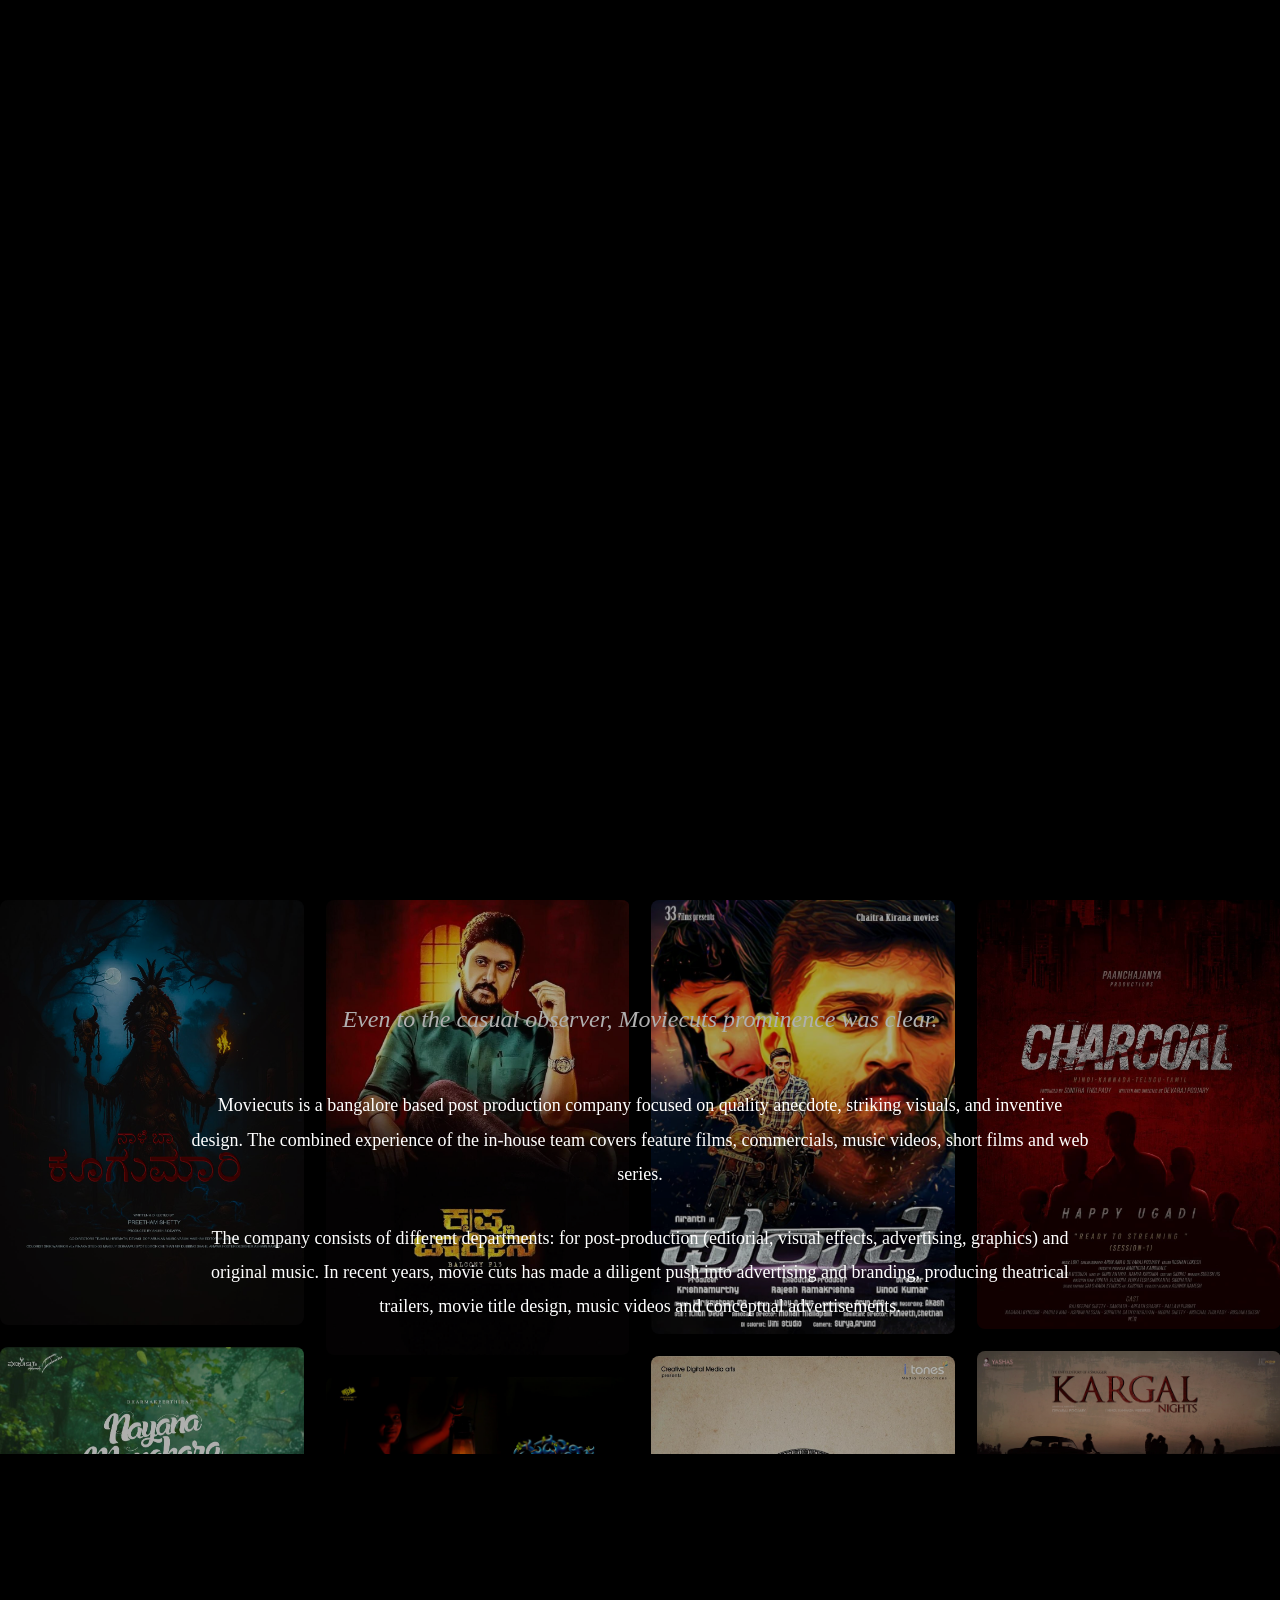
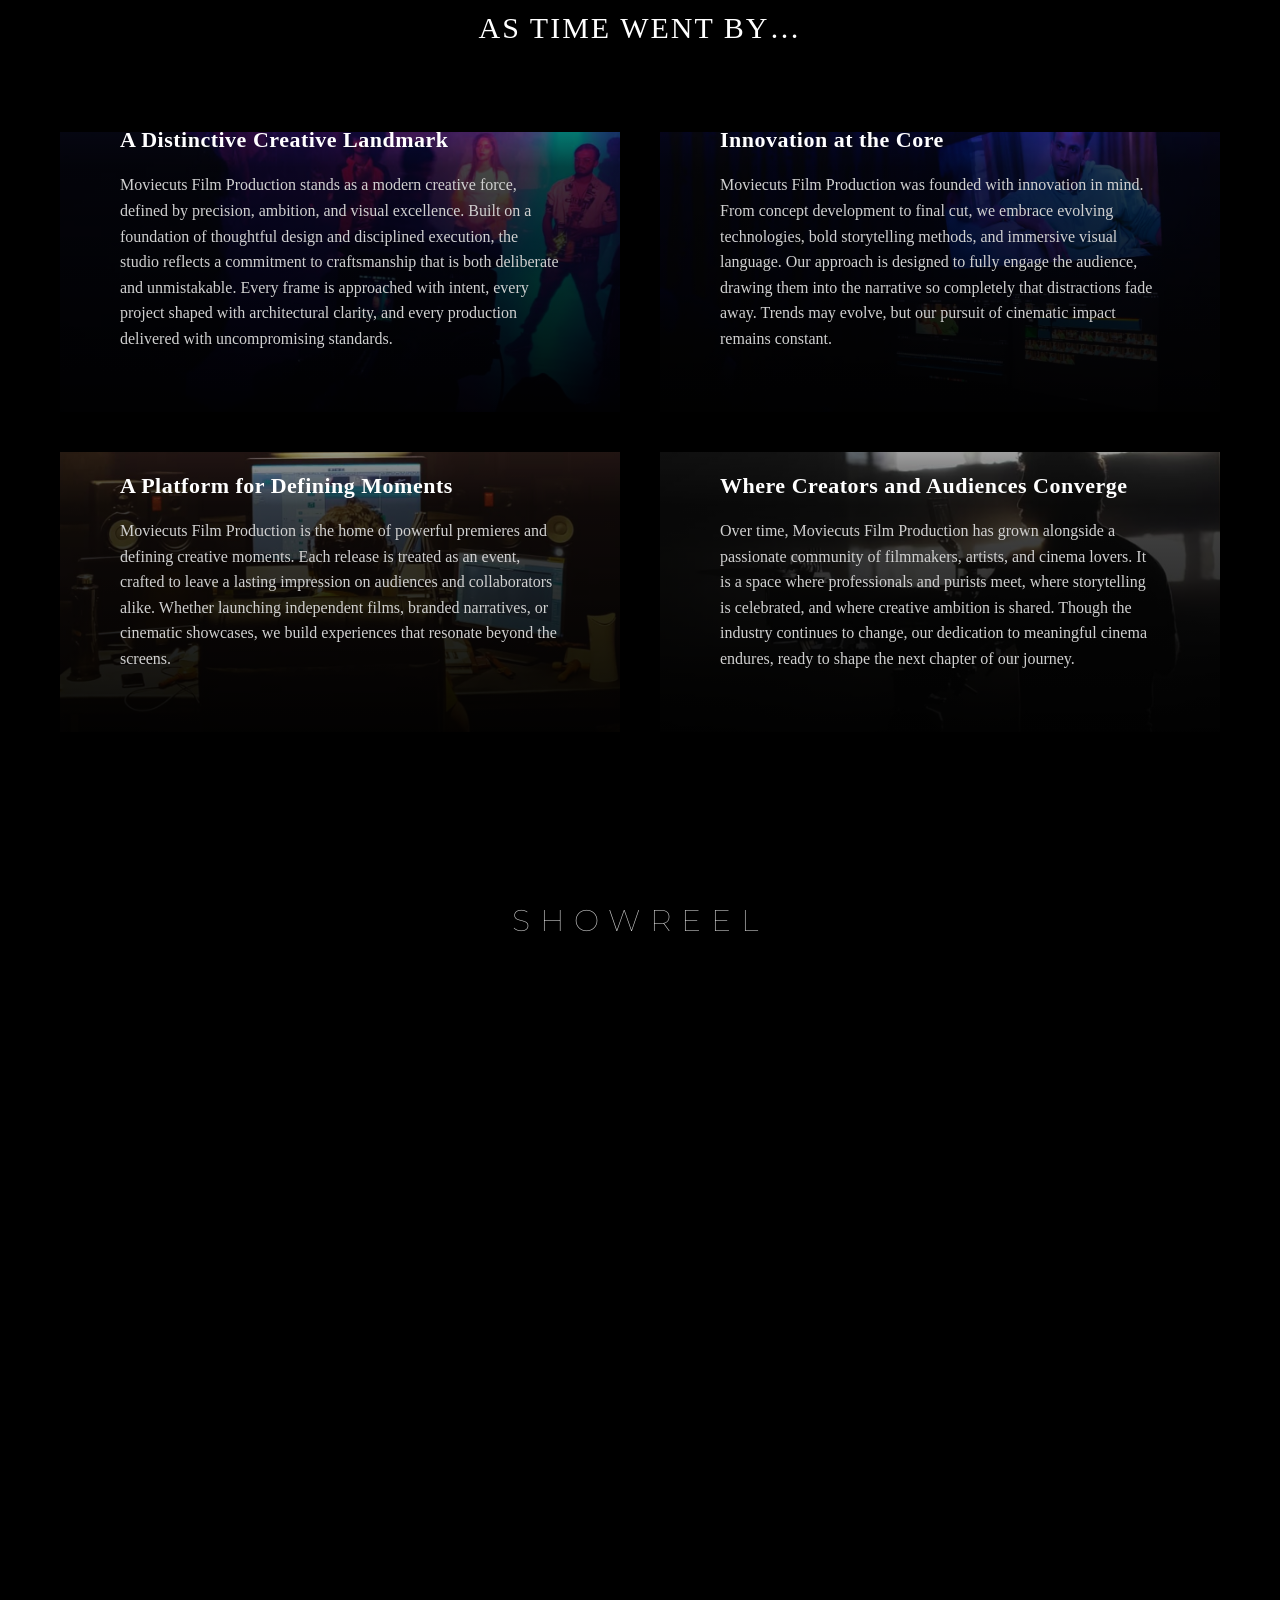
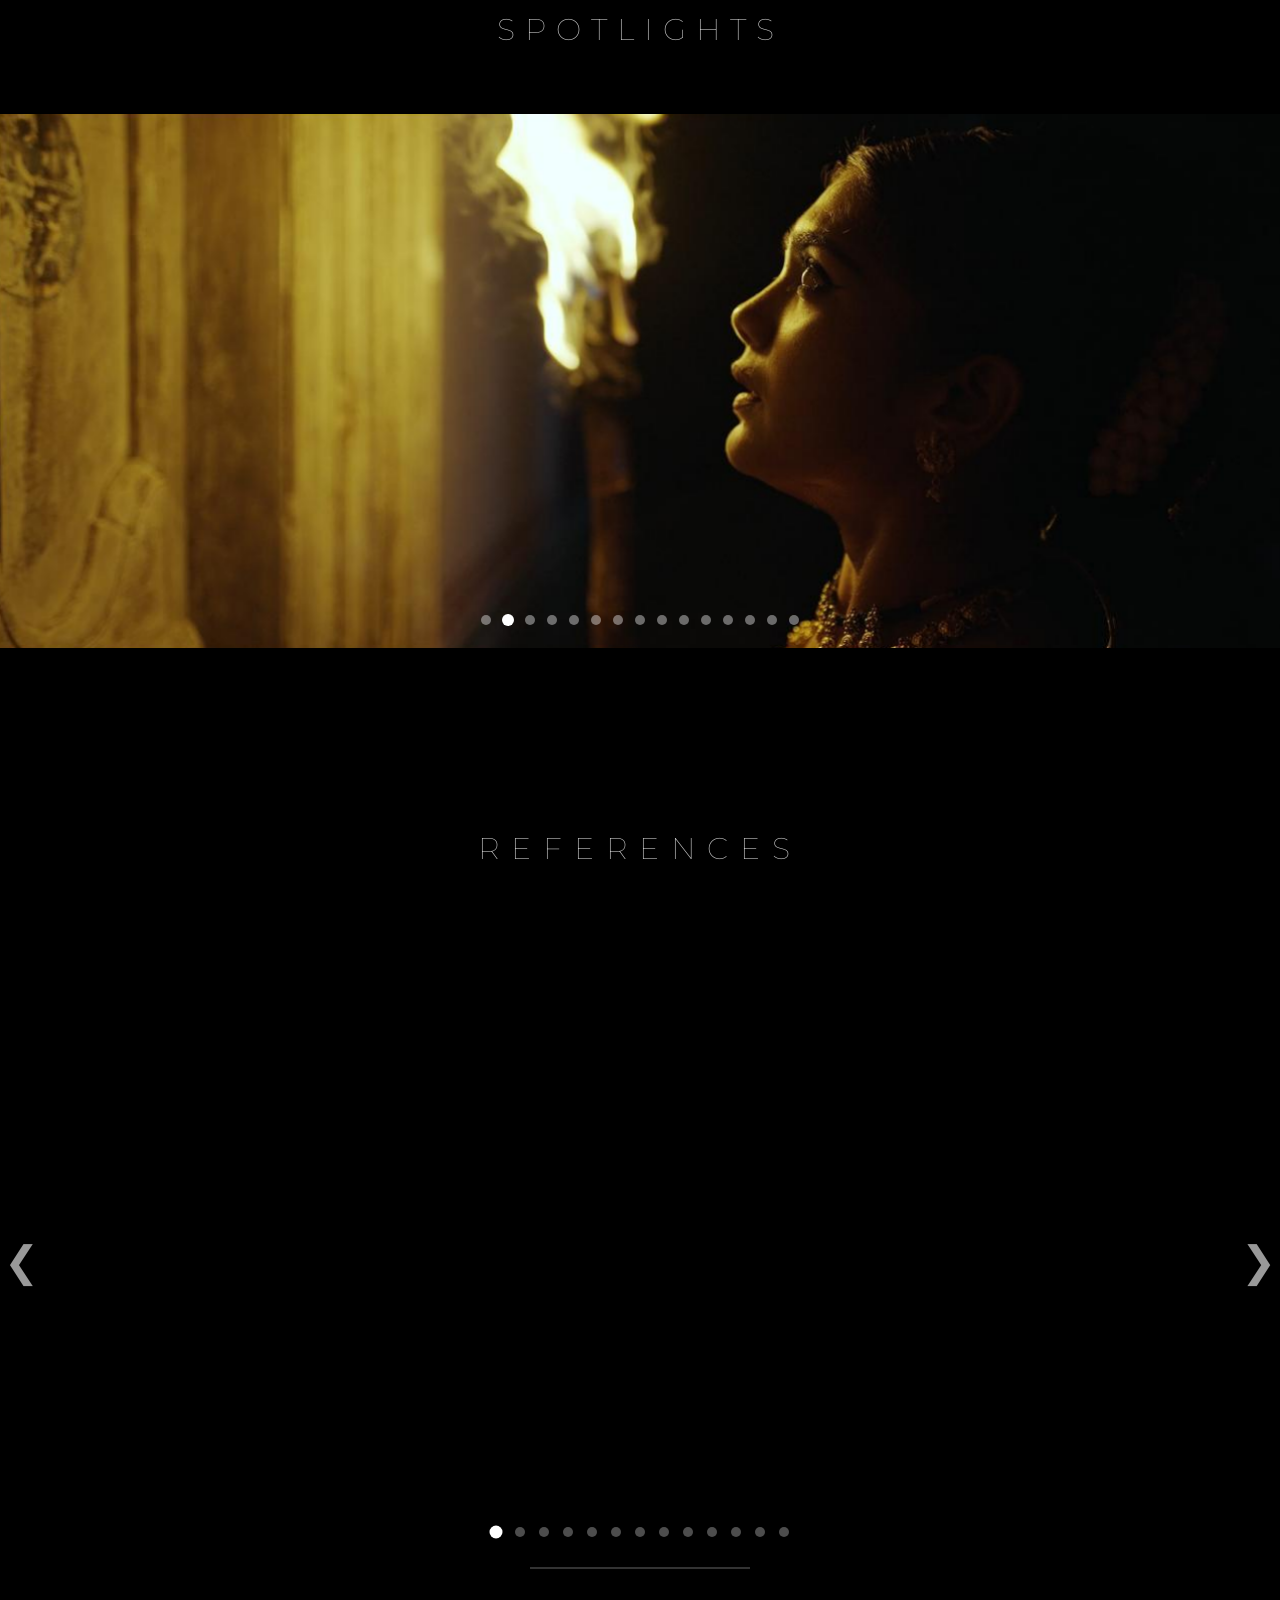
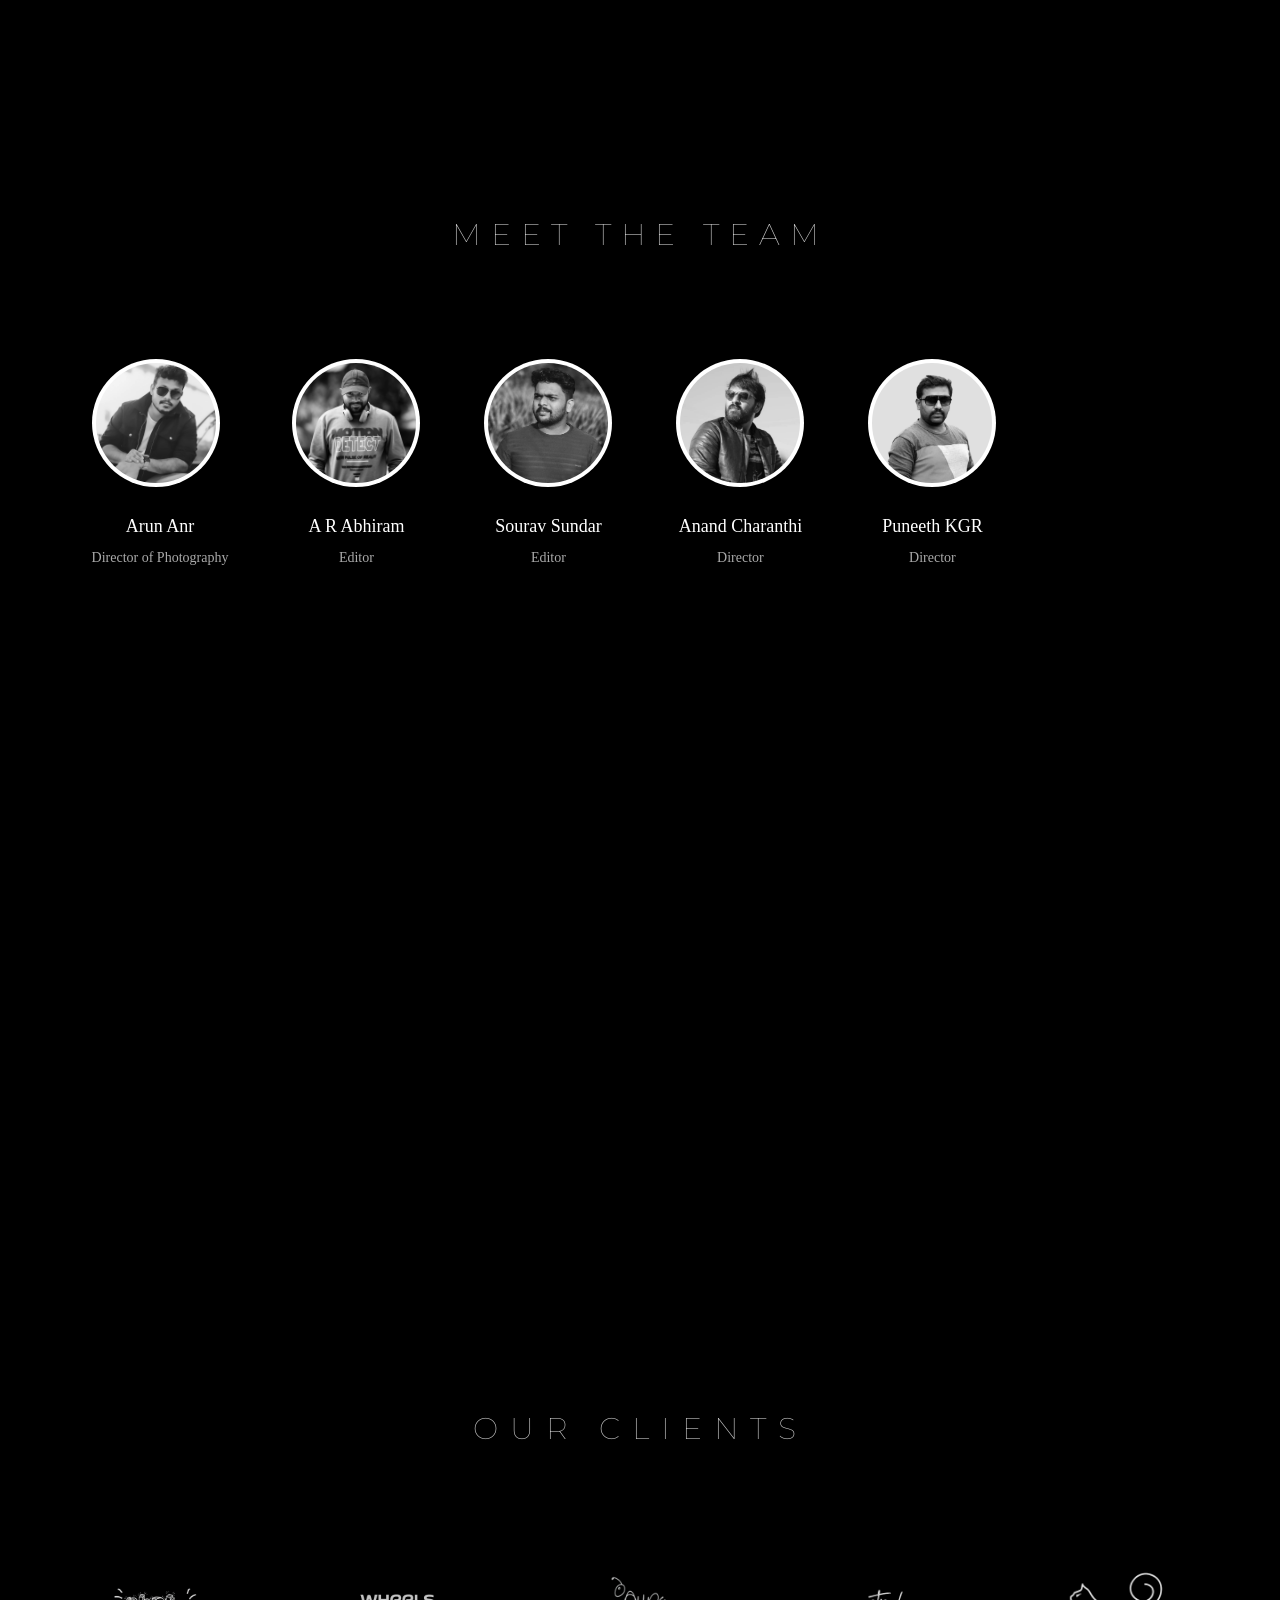
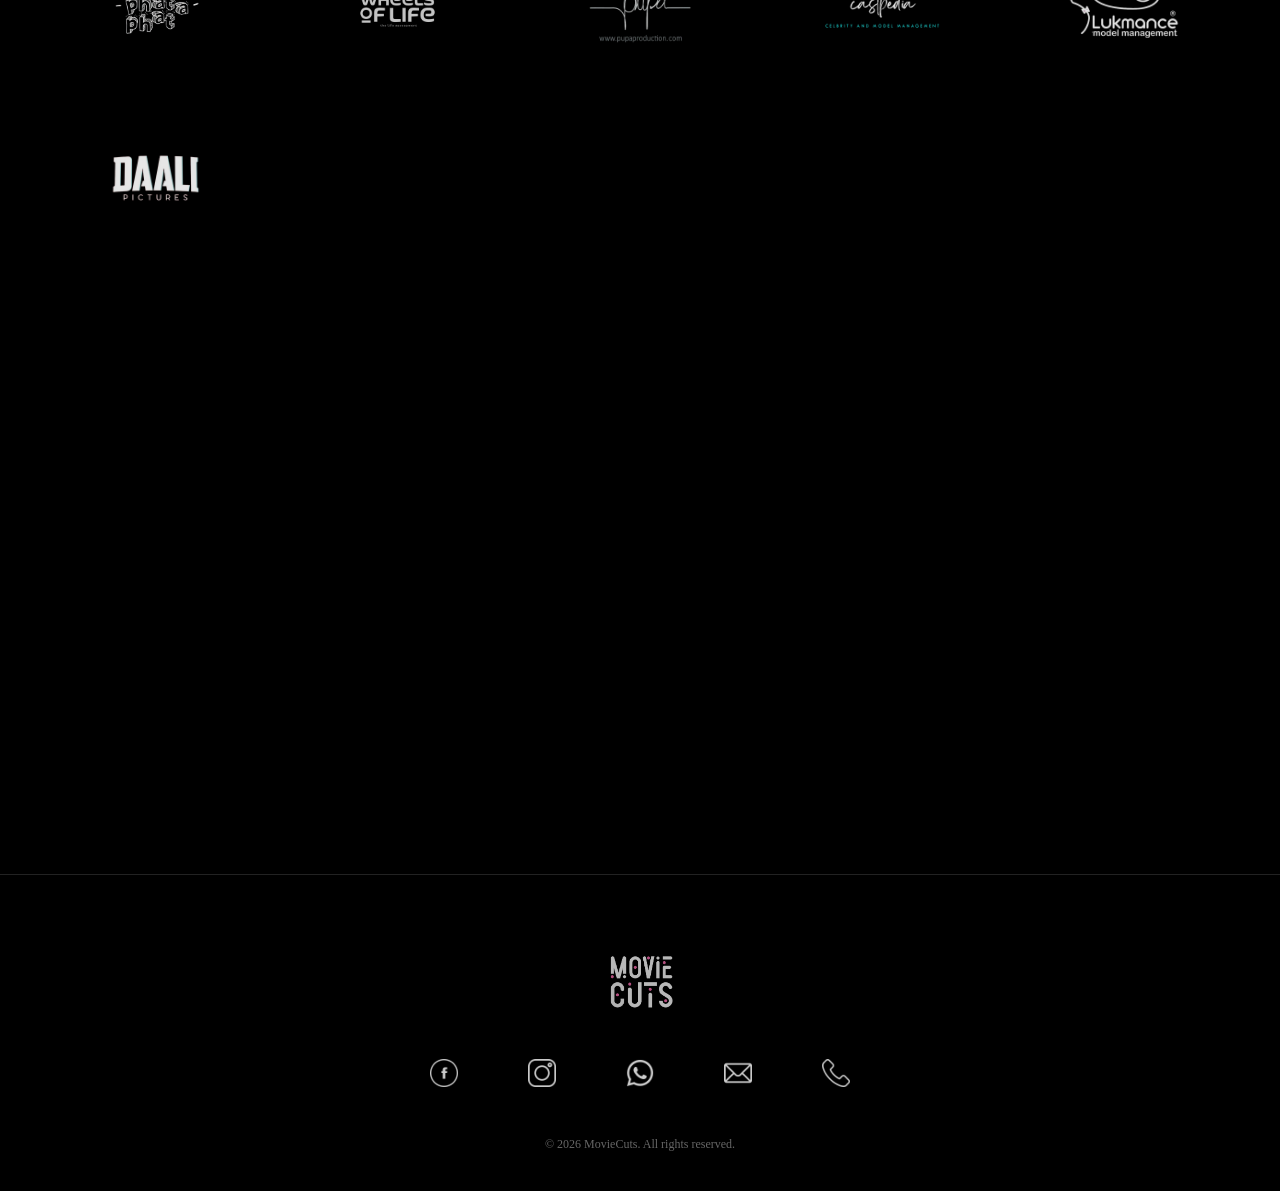
==== index.html @ 58f88744 "Update index.html" ====
<!DOCTYPE html>
<html lang="en">
<head>
    <meta charset="UTF-8">
    <meta name="viewport" content="width=device-width, initial-scale=1.0">
    <title>Moviecuts</title>
    <link rel="stylesheet" href="css/style.css">
    <link rel="icon" type="image/" sizes="32x32" href="images/image.png">
    <link rel="preconnect" href="https://fonts.googleapis.com">
    <link rel="preconnect" href="https://fonts.gstatic.com" crossorigin>
    <link href="https://fonts.googleapis.com/css2?family=Montserrat:wght@100&display=swap" rel="stylesheet">

    <!-- Google tag (gtag.js) -->
<script async src="https://www.googletagmanager.com/gtag/js?id=G-JRHS0VQY6V"></script>
<script>
  window.dataLayer = window.dataLayer || [];
  function gtag(){dataLayer.push(arguments);}
  gtag('js', new Date());

  gtag('config', 'G-JRHS0VQY6V');
</script>
</head>

<body>

    
    <!-- Page Loader -->
<div id="page-loader">
  <video id="loader-video" autoplay muted playsinline>
    <source src="images/MOVIE LOGO LODER.mp4" type="video/mp4">
    

  </video>
</div>

    <header id="header">
        <nav>
            <div class="logo">
                <img src="images/image.png" alt="Moviecuts">
            </div>
            
        </nav>
    </header>

    <main>
        
            
        <section class="hero">

  <!-- Background Video -->
  <video class="hero-video" autoplay muted loop playsinline>
    <source src="images/first.mp4" type="video/mp4">
  </video>

  <!-- Optional dark overlay -->
  <div class="hero-overlay"></div>

  <!-- Front Layer Text -->
  <div class="hero-content">
   <h1 class="film-rotate">
  <span class="active">CUT. COLOR. CREATE.</span>
  <span>EDIT. ENHANCE. ELEVATE.</span>
  <span>CRAFT. POLISH. DELIVER.</span>
</h1>


    <h2>A film production house for creative minds.</h2>
    <p>
      "No form of art goes beyond ordinary consciousness as film does, straight to our emotions, deep into the twilight room of the soul"
    </p>
  </div>

</section>


<section class="content-section fade-in-section poster-bg-wrapper">

  <!-- POSTER BACKGROUND (BEHIND CONTENT) -->
  <div class="poster-bg">

    <div class="poster-column slow">
      <div class="poster-track">
        <img src="images/posters/01 (1).jpeg">
        <img src="images/posters/01 (2).jpeg">
        <img src="images/posters/01 (3).jpeg">
        <img src="images/posters/POACHER.jpeg">
         <img src="images/posters/01 (1).jpeg">
        <img src="images/posters/01 (2).jpeg">
        <img src="images/posters/01 (3).jpeg">
        <img src="images/posters/POACHER.jpeg">
      </div>
    </div>

    <div class="poster-column medium">
      <div class="poster-track">
        <img src="images/posters/01 (4).jpeg">
        <img src="images/posters/01 (5).jpeg">
        <img src="images/posters/01 (6).jpeg">
        <img src="images/posters/NEEAARO.jpeg">
        <img src="images/posters/01 (4).jpeg">
        <img src="images/posters/01 (5).jpeg">
        <img src="images/posters/01 (6).jpeg">
        <img src="images/posters/NEEAARO.jpeg">
      </div>
    </div>

    <div class="poster-column fast">
      <div class="poster-track">
        <img src="images/posters/01 (7).jpeg">
        <img src="images/posters/01 (8).jpeg">
        <img src="images/posters/01 (9).jpeg">
        <img src="images/posters/4TH2.jpeg">
        <img src="images/posters/01 (7).jpeg">
        <img src="images/posters/01 (8).jpeg">
        <img src="images/posters/01 (9).jpeg">
        <img src="images/posters/4TH2.jpeg">
      </div>
    </div>

    <div class="poster-column faster">
      <div class="poster-track">
        <img src="images/posters/01 (10).jpeg">
        <img src="images/posters/01 (11).jpeg">
        <img src="images/posters/01 (12).jpeg">
        <img src="images/posters/NM2.jpeg">
        <img src="images/posters/01 (10).jpeg">
        <img src="images/posters/01 (11).jpeg">
        <img src="images/posters/01 (12).jpeg">
        <img src="images/posters/NM2.jpeg">
      </div>
    </div>

  </div>

  <!-- YOUR ORIGINAL CONTENT -->
  <h3>Even to the casual observer, Moviecuts prominence was clear.</h3>

  <div class="content-text">
    <p>
      Moviecuts is a bangalore based post production company focused on
      quality anecdote, striking visuals, and inventive design. The combined
      experience of the in-house team covers feature films, commercials,
      music videos, short films and web series.
    </p>

    <p>
      The company consists of different departments: for post-production
      (editorial, visual effects, advertising, graphics) and original music.
      In recent years, movie cuts has made a diligent push into advertising
      and branding, producing theatrical trailers, movie title design,
      music videos and conceptual advertisements.
    </p>
  </div>

</section>



        <section class="timeline-section">
            <h2 class="fade-in-section">AS TIME WENT BY…</h2>
            
            <div class="gallery-grid">
                <div class="gallery-item">
                    <img src="images/f1.png" >
                    <div class="gallery-content">
                        <h3>A Distinctive Creative Landmark</h3>
                        <p>Moviecuts Film Production stands as a modern creative force, defined by precision, ambition, and visual excellence. Built on a foundation of thoughtful design and disciplined execution, the studio reflects a commitment to craftsmanship that is both deliberate and unmistakable. Every frame is approached with intent, every project shaped with architectural clarity, and every production delivered with uncompromising standards.</p>
                    </div>
                </div>

                <div class="gallery-item">
                    <img src="images/f2.png" >
                    <div class="gallery-content">
                        <h3>Innovation at the Core</h3>
                        <p>Moviecuts Film Production was founded with innovation in mind. From concept development to final cut, we embrace evolving technologies, bold storytelling methods, and immersive visual language. Our approach is designed to fully engage the audience, drawing them into the narrative so completely that distractions fade away. Trends may evolve, but our pursuit of cinematic impact remains constant.</p>
                    </div>
                </div>

                <div class="gallery-item">
                    <img src="images/f3.png" >
                    <div class="gallery-content">
                        <h3>A Platform for Defining Moments</h3>
                        <p>Moviecuts Film Production is the home of powerful premieres and defining creative moments. Each release is treated as an event, crafted to leave a lasting impression on audiences and collaborators alike. Whether launching independent films, branded narratives, or cinematic showcases, we build experiences that resonate beyond the screens.</p>
                    </div>
                </div>

                <div class="gallery-item">
                    <img src="images/f5.png" >
                    <div class="gallery-content">
                        <h3>Where Creators and Audiences Converge</h3>
                        <p>Over time, Moviecuts Film Production has grown alongside a passionate community of filmmakers, artists, and cinema lovers. It is a space where professionals and purists meet, where storytelling is celebrated, and where creative ambition is shared. Though the industry continues to change, our dedication to meaningful cinema endures, ready to shape the next chapter of our journey.</p>
                    </div>
                </div>
            </div>
        </section>

<div class="showreel">
                <h3>SHOWREEL</h3>
            </div>
       
        <section class="hero hero--showreel">
  <video
    class="hero-video1"
    autoplay
    muted
    loop
    playsinline
    preload="none"
  >
    <source src="images/second.mp4" type="video/mp4">
  </video>
</section>

   <section>
            <div class="spotlight">
                <h3>SPOTLIGHTS</h3>
            </div>
        </section>


        <section class="carousel-section">
            <div class="carousel-container">
                <div class="carousel-track" id="carouselTrack">
                    <div class="carousel-item">
                        <img src="images/gallery/1.png" alt="Slide 1">
                    </div>
                     <div class="carousel-item">
                        <img src="images/gallery/2f.jpeg" alt="Slide 2">
                    </div>
                    <div class="carousel-item">
                        <img src="images/gallery/2.png" alt="Slide 2">
                    </div>
                    <div class="carousel-item">
                        <img src="images/gallery/3.png" alt="Slide 3">
                    </div>
                    <div class="carousel-item">
                        <img src="images/gallery/4.png" alt="Slide 4">
                    </div>
                    <div class="carousel-item">
                        <img src="images/gallery/5.png" alt="Slide 5">
                    </div>
                    <div class="carousel-item">
                        <img src="images/gallery/6.png" alt="Slide 6">
                    </div>
                    <div class="carousel-item">
                        <img src="images/gallery/7.png" alt="Slide 7">
                    </div>
                    <div class="carousel-item">
                        <img src="images/gallery/8.png" alt="Slide 8">
                    </div>
                    <div class="carousel-item">
                        <img src="images/gallery/9.png" alt="Slide 9">
                    </div>
                    <div class="carousel-item">
                        <img src="images/gallery/10.png" alt="Slide 10">
                    </div>
                    <div class="carousel-item">
                        <img src="images/gallery/11.png" alt="Slide 11">
                    </div>
                    <div class="carousel-item">
                        <img src="images/gallery/12.png" alt="Slide 12">
                    </div>
                    <div class="carousel-item">
                        <img src="images/gallery/13.png" alt="Slide 13">
                    </div>
                    <div class="carousel-item">
                        <img src="images/gallery/14.png" alt="Slide 14">
                    </div>
                    <div class="carousel-item">
                        <img src="images/gallery/15.png" alt="Slide 15">
                    </div>
                </div>
                <div class="carousel-nav">
                    <div class="carousel-dot active" data-index="0"></div>
                    <div class="carousel-dot" data-index="1"></div>
                    <div class="carousel-dot" data-index="2"></div>
                    <div class="carousel-dot" data-index="3"></div>
                    <div class="carousel-dot" data-index="4"></div>
                    <div class="carousel-dot" data-index="5"></div>
                    <div class="carousel-dot" data-index="6"></div>
                    <div class="carousel-dot" data-index="7"></div>
                    <div class="carousel-dot" data-index="8"></div>
                    <div class="carousel-dot" data-index="9"></div>
                    <div class="carousel-dot" data-index="10"></div>
                    <div class="carousel-dot" data-index="11"></div>
                    <div class="carousel-dot" data-index="12"></div>
                    <div class="carousel-dot" data-index="13"></div>
                    <div class="carousel-dot" data-index="14"></div>
                </div>
            </div>
        </section>

        <!-- REFERENCES -->
         <section class="references-section">
  <h2 class="references-title">REFERENCES</h2>

  <div class="video-carousel">

  <button class="carousel-arrow left" id="videoPrev">&#10094;</button>

  <div class="video-viewport">
    <div class="video-track" id="videoTrack">

      <div class="video-slide">
        <video  playsinline loading="lazy"  playsinline>
          <source src="videos/CHARLIE.mp4" type="video/mp4">
        </video>
      </div>

      <div class="video-slide">
        <video playsinline loading="lazy" playsinline>
          <source src="videos/VRITHA.mp4" type="video/mp4">
        </video>
      </div>

      <div class="video-slide">
        <video  playsinline loading="lazy"  playsinline>
          <source src="videos/NM.mp4" type="video/mp4">
        </video>
      </div>

      <div class="video-slide">
        <video  playsinline loading="lazy" playsinline>
          <source src="videos/4TH.mp4" type="video/mp4">
        </video>
      </div>

      <div class="video-slide">
        <video  playsinline loading="lazy"  playsinline>
          <source src="videos/99.mp4" type="video/mp4">
        </video>
      </div>

       <div class="video-slide">
        <video  playsinline loading="lazy"  playsinline>
          <source src="videos/WHEELS.mp4" type="video/mp4">
        </video>
      </div>

      <div class="video-slide">
        <video  playsinline loading="lazy"  playsinline>
          <source src="videos/KARGAL.mp4" type="video/mp4">
        </video>
      </div>

      <div class="video-slide">
        <video  playsinline loading="lazy" playsinline>
          <source src="videos/DAALI.mp4" type="video/mp4">
        </video>
      </div>

      <div class="video-slide">
        <video  playsinline loading="lazy"  playsinline>
          <source src="videos/KASHMIR.mp4" type="video/mp4">
        </video>
      </div>

      <div class="video-slide" class="pooja1">
        <video playsinline loading="lazy"  playsinline>
          <source src="videos/POOJA1.mp4" type="video/mp4">
        </video>
      </div>

      <div class="video-slide" class="pooja2">
        <video  playsinline loading="lazy"  playsinline>
          <source src="videos/POOJA2.mp4" type="video/mp4">
        </video>
      </div>

      <div class="video-slide" class="pooja2">
        <video playsinline loading="lazy"  playsinline>
          <source src="videos/DECA.mp4" type="video/mp4">
        </video>
      </div>

      <div class="video-slide" class="pooja2">
        <video playsinline loading="lazy"  playsinline>
          <source src="videos/ALEPPY.mp4" type="video/mp4">
        </video>
      </div>






      
  </div>

  <button class="carousel-arrow right" id="videoNext">&#10095;</button>
</div>

  <!-- DOTS -->
  <div class="video-dots" id="videoDots">
    <span class="video-dot active" data-index="0"></span>
    <span class="video-dot" data-index="1"></span>
    <span class="video-dot" data-index="2"></span>
    <span class="video-dot" data-index="3"></span>
    <span class="video-dot" data-index="4"></span>
    <span class="video-dot" data-index="5"></span>
    <span class="video-dot" data-index="6"></span>
    <span class="video-dot" data-index="7"></span>
    <span class="video-dot" data-index="8"></span>
    <span class="video-dot" data-index="9"></span>
    <span class="video-dot" data-index="10"></span>
    <span class="video-dot" data-index="11"></span>
    <span class="video-dot" data-index="12"></span>
  </div>
  <div class="video-progress">
  <span id="videoProgressBar"></span>
</div>

</section>








        <!-- TEAM -->

        <section class="team-section">
  <h2 class="team-title">MEET THE TEAM</h2>

  <div class="team-container">

    <div class="team-member">
      <div class="avatar">
        <img src="images/Arun Anr.jpg" alt="Team Member 1">
      </div>
      <h3>Arun Anr</h3>
      <p>Director of Photography</p>
    </div>

    <div class="team-member">
      <div class="avatar">
        <img src="images/Abhiram.jpg" alt="Team Member 2">
      </div>
      <h3>A R Abhiram</h3>
      <p>Editor</p>
    </div>

    <div class="team-member">
      <div class="avatar">
        <img src="images/sourav.jpeg" alt="Team Member 3">
      </div>
      <h3>Sourav Sundar</h3>
      <p>Editor</p>
    </div>

    <div class="team-member">
      <div class="avatar">
        <img src="images/Anand.jpeg" alt="Team Member 3">
      </div>
      <h3>Anand Charanthi</h3>
      <p>Director</p>
    </div>

    <div class="team-member">
      <div class="avatar">
        <img src="images/Puneeth.png" alt="Team Member 3">
      </div>
      <h3>Puneeth KGR</h3>
      <p>Director</p>
    </div>

    <div class="team-member">
      <div class="avatar">
        <img src="images/Vinod.png" alt="Team Member 3">
      </div>
      <h3>Vinod Kumar</h3>
      <p>Screenwriter</p>
    </div>

    <div class="team-member">
      <div class="avatar">
        <img src="images/Chandra.jpeg" alt="Team Member 3">
      </div>
      <h3>R.Chandrashekar</h3>
      <p>Screenwriter</p>
    </div>

    <div class="team-member">
      <div class="avatar">
        <img src="images/Sreeraj.jpeg" alt="Team Member 3">
      </div>
      <h3>Sreeraj</h3>
      <p>Screenwriter</p>
    </div>

    <div class="team-member">
      <div class="avatar">
        <img src="images/Pradeep.jpeg" alt="Team Member 3">
      </div>
      <h3>Pradeep</h3>
      <p>Photographer</p>
    </div>

    <div class="team-member">
      <div class="avatar">
        <img src="images/Subin.jpeg" alt="Team Member 3">
      </div>
      <h3>Subin</h3>
      <p>Designer</p>
    </div>

      <div class="team-member">
      <div class="avatar">
        <img src="images/Varunadeva.jpeg" alt="Team Member 3">
      </div>
      <h3>Varunadeva Kolapu</h3>
      <p>Screenwriter</p>
    </div>

      <div class="team-member">
      <div class="avatar">
        <img src="images/Addurri.jpeg" alt="Team Member 3">
      </div>
      <h3>Addhurri Giri</h3>
      <p>Production Executiver</p>
    </div>

       <div class="team-member">
      <div class="avatar">
        <img src="images/Yogendra.jpeg" alt="Team Member 3">
      </div>
      <h3>Yogendra Chinmuladri </h3>
      <p>Screenwriter</p>
    </div>

       <div class="team-member">
      <div class="avatar">
        <img src="images/Manjunatha.jpeg" alt="Team Member 3">
      </div>
      <h3>Manjunatha Siddu</h3>
      <p>Screenwriter/Director</p>
    </div>

      

  </div>
</section>

<!-- CLIENTS -->
<section class="clients-section">
  <h2 class="clients-title">OUR CLIENTS</h2>

  <div class="clients-grid">
    <img class="client24" src="images/clients/client24.png" >
    
    <img class="client2" src="images/clients/client2.png" >
    <img class="client3" src="images/clients/client3.png" >
    <img class="client4" src="images/clients/client4.png" >
    <img class="client20" src="images/clients/client20.png" >

     <img class="client22" src="images/clients/client22.png" >
    <img class="client7" src="images/clients/client7.png" >
    <img class="client8" src="images/clients/client8.png" >
    <img class="client9" src="images/clients/client9.png" >
    <img class="client10" src="images/clients/client10.png" >

    <img class="client11" src="images/clients/client11.png" >
    <img class="client12" src="images/clients/client12.png" >
    <img class="client13" src="images/clients/client13.png" >
    <img class="client14" src="images/clients/client14.png" >
    <img class="client15" src="images/clients/client15.png" >
    <img class="client16" src="images/clients/client16.png" >
    <img class="client17" src="images/clients/client17.png" >
    <img class="client18" src="images/clients/client18.png" >
    <img class="client19" src="images/clients/client19.png" >
    <img class="client6" src="images/clients/client6.png" >
    <img class="client21" src="images/clients/client21.png" >
    
    <img class="client23" src="images/clients/client23.png" >
    <img class="client1" src="images/clients/client1.png" >
    <img class="client25" src="images/clients/client25.png" >
    <img class="client26" src="images/clients/client26.png" >
  </div>
</section>


    </main>





    <footer>
        <div class="footer-logo">
            <img src="images/image.png" alt="Moviecuts">
        </div>
       <div class="footer-links social-links">

  <a href="https://www.facebook.com/share/173rQWXpj3/" target="_blank" aria-label="Facebook">
    <img src="images/facebook.png" alt="Facebook">
  </a>

  <a href="https://www.instagram.com/moviecuts_studio" target="_blank" aria-label="Instagram">
    <img src="images/instagram.png" alt="Instagram">
  </a>

  <a href="https://wa.me/+919916436369" target="_blank" aria-label="WhatsApp">
    <img src="images/whatsapp.png" alt="WhatsApp">
  </a>

  <a href="mailto:moviecutsproduction@gmail.com" aria-label="Email">
    <img src="images/mail.png" alt="Email">
  </a>

  <a href="tel:+919916436369" aria-label="Phone">
    <img src="images/telephone.png" alt="Contact">
  </a>

</div>


        <div class="footer-copyright">
           © 2026 MovieCuts. All rights reserved.

        </div>
    </footer>

    <script src="js/script.js" defer></script>
</body>
</html>
---- css/style.css ----
* {
    margin: 0;
    padding: 0;
    box-sizing: border-box;
}

body {
    font-family: 'Palatino Linotype', 'Book Antiqua', Palatino, serif;
    background-color: #000;
    color: #fff;
    line-height: 1.6;
    overflow-x: hidden;
}

/* Header */
header {
    position: fixed;
    top: 0;
    width: 100%;
    padding: 25px 60px;
    background: rgb(0, 0, 0);
    backdrop-filter: blur(10px);
    z-index: 1000;
    transition: all 0.4s cubic-bezier(0.4, 0, 0.2, 1);
}

header.scrolled {
    padding: 25px 60px;
    background: rgba(0, 0, 0, 0.95);
}

nav {
    display: flex;
    justify-content: center;
    align-items: center;
}

.logo {
    display: flex;
    justify-content: center;
    align-items: center;
}

.logo img {
    height: 100px;
}

.cart-menu {
    display: flex;
    gap: 30px;
    align-items: center;
    opacity: 0;
    animation: fadeIn 1s ease forwards 0.5s;
}

.cart {
    font-size: 14px;
    color: #fff;
    text-decoration: none;
    letter-spacing: 1px;
}

.menu-toggle {
    cursor: pointer;
    display: flex;
    flex-direction: column;
    gap: 6px;
}

.menu-toggle span {
    width: 25px;
    height: 2px;
    background: #fff;
    transition: all 0.3s ease;
}

.hero {
    position: relative;
    min-height: 100vh;
    overflow: hidden;
}

/* Video at back */
.hero-video {
    position: absolute;
    inset: 0;
    padding-top: 50px;
    width: 1920px;
    height: 720px;
    aspect-ratio: 16/9;
    object-fit: cover;
    z-index: 0;
}

.hero-video1 {
    position: absolute;
    inset: 0;
    padding-top: 50px;
    width: 1920px;
    height: 720px;
    object-fit: cover;
    z-index: 0;
}

/* Overlay above video */
.hero-overlay {
    position: absolute;
    inset: 0;
    width: 1920px;
    height: 800px;
    background: rgba(0, 0, 0, 0.55);
    z-index: 1;
}

/* Text above everything */
.hero-content {
    position: relative;
    z-index: 2;
    text-align: center;
    padding: 0px 40px 80px;
    padding: clamp(100px, 12vh, 160px) 5vw 8vh;
}

/* Hero Section */
.hero {
    min-height: 100vh;
    display: flex;
    flex-direction: column;
    justify-content: center;
    align-items: center;
    text-align: center;
    padding: 120px 40px 40px;
    background: #000;
}

.hero h1 {
    font-size: 60px;
    font-weight: 700;
    letter-spacing: 10px;
    margin-bottom: 30px;
    opacity: 0;
    transform: translateY(50px);
    animation: fadeInUp 1.2s cubic-bezier(0.4, 0, 0.2, 1) forwards 0.2s;
    font-family: 'Montserrat', sans-serif;
    font-weight: 300;
    font-size: clamp(28px, 5vw, 60px);
    letter-spacing: clamp(3px, 0.8vw, 10px);
}

.hero h2 {
    font-size: 28px;
    font-weight: 400;
    font-style: italic;
    color: #b0b0b0;
    margin-bottom: 50px;
    max-width: 1000px;
    opacity: 0;
    transform: translateY(50px);
    animation: fadeInUp 1.2s cubic-bezier(0.4, 0, 0.2, 1) forwards 0.4s;
    font-size: clamp(16px, 2.2vw, 28px);
    max-width: min(1000px, 90%);
}

.hero p {
    font-size: 18px;
    max-width: 1100px;
    line-height: 1.8;
    opacity: 0;
    transform: translateY(50px);
    animation: fadeInUp 1.2s cubic-bezier(0.4, 0, 0.2, 1) forwards 0.6s;
    font-size: clamp(14px, 1.6vw, 18px);
    max-width: min(1100px, 92%);
}

/* Content Sections */
.content-section {
    padding: 100px 60px;
    max-width: 1600px;
    margin: 0 auto;
}

.content-section h3 {
    font-size: 24px;
    font-weight: 400;
    font-style: italic;
    color: #b0b0b0;
    text-align: center;
    margin-bottom: 50px;
}

.content-text {
    font-size: 18px;
    line-height: 1.9;
    text-align: center;
    max-width: 900px;
    margin: 0 auto;
}

.content-text p {
    margin-bottom: 30px;
}

/* Timeline Section */
.timeline-section {
    padding: 120px 60px;
    background: #000;
}

.timeline-section h2 {
    font-size: 30px;
    font-weight: 400;
    text-align: center;
    margin-bottom: 80px;
    margin-top: 30PX;
    letter-spacing: 2px;
}

/* Gallery Grid */
.gallery-grid {
    display: grid;
    grid-template-columns: repeat(2, 1fr);
    max-width: 1600px;
    margin: 0 auto;
    gap: 40px;
}

.gallery-item {
    position: relative;
    overflow: hidden;
    aspect-ratio: 16/8;
    background: #111;
    column-gap: 1rem; 
    row-gap: 10px;
}

.gallery-item img {
    width: 100%;
    height: 100%;
    object-fit: cover;
    transition: transform 0.6s cubic-bezier(0.4, 0, 0.2, 1);
}

.gallery-item:hover img {
    transform: scale(1.05);
}

.gallery-content {
    position: absolute;
    bottom: 0;
    left: 0;
    right: 0;
    background: linear-gradient(to top, rgba(0,0,0,0.95) 0%, rgba(0,0,0,0.7) 70%, transparent 100%);
    padding: clamp(28px, 5vw, 60px);
}

.gallery-content h3 {
    font-weight: 600;
    margin-bottom: 15px;
    letter-spacing: 0.5px;
    font-size: clamp(16px, 2vw, 22px);
}

.gallery-content p {
    line-height: 1.7;
    color: #d0d0d0;
    font-size: clamp(13px, 1.4vw, 16px);
    line-height: 1.6;
}

/* Carousel Section */
.carousel-section {
    padding: 30px 0;
    background: #000;
}

.carousel-container {
    position: relative;
    width: 100%;
    overflow: hidden;
}

.carousel-track {
    display: flex;
    gap: 0;
    transition: transform 0.6s cubic-bezier(0.4, 0, 0.2, 1);
}

.carousel-item {
    flex: 0 0 100%;
    position: relative;
    aspect-ratio: 1920/800;
    max-height: 600px;
}

.carousel-item img {
    width: 100%;
    height: 100%;
    object-fit: cover;
}

.carousel-nav {
    position: absolute;
    bottom: 30px;
    left: 50%;
    transform: translateX(-50%);
    display: flex;
    gap: 12px;
    z-index: 10;
}

.carousel-dot {
    width: 10px;
    height: 10px;
    border-radius: 50%;
    background: rgba(255,255,255,0.4);
    cursor: pointer;
    transition: all 0.3s ease;
}

.carousel-dot.active {
    background: #fff;
    transform: scale(1.2);
}

.social-links {
    display: flex;
    justify-content: center;
    gap: 30px;
    margin-bottom: 40px;
}

.social-links img {
    width: 28px;
    height: 28px;
    object-fit: contain;
    filter: invert(1);
    opacity: 0.8;
    transition: transform 0.3s ease, opacity 0.3s ease;
}

.social-links a:hover img {
    transform: scale(1.15);
    opacity: 1;
}

/* Footer */
footer {
    padding: 80px 60px 40px;
    text-align: center;
    background: #000;
    border-top: 1px solid #222;
}

.footer-logo {
    margin-bottom: 40px;
}

.footer-logo img {
    height: 60px;
    opacity: 0.9;
}

.footer-links {
    margin-bottom: 40px;
    font-size: 14px;
    letter-spacing: 1px;
}

.footer-links a {
    color: #999;
    text-decoration: none;
    margin: 0 20px;
    transition: color 0.3s ease;
}

.footer-links a:hover {
    color: #fff;
}

.footer-copyright {
    font-size: 12px;
    color: #666;
    line-height: 1.5;
    max-width: 900px;
    margin: 0 auto;
}

/* Animations */
@keyframes fadeIn {
    to {
        opacity: 1;
    }
}

@keyframes fadeInUp {
    to {
        opacity: 1;
        transform: translateY(0);
    }
}

.fade-in-section {
    opacity: 0;
    transform: translateY(60px);
    transition: opacity 1s cubic-bezier(0.4, 0, 0.2, 1),
                transform 1s cubic-bezier(0.4, 0, 0.2, 1);
}

.fade-in-section.visible {
    opacity: 1;
    transform: translateY(0);
}

.gallery-item {
    opacity: 0;
    transform: translateY(40px);
    transition: opacity 0.8s cubic-bezier(0.4, 0, 0.2, 1),
                transform 0.8s cubic-bezier(0.4, 0, 0.2, 1);
}

.gallery-item.visible {
    opacity: 1;
    transform: translateY(0);
}

.spotlight {
    
    padding-top: 150px;
    padding-bottom: 30px;
    text-align: center;
    background: #000;
}


.showreel {
    padding: 5px 5px;
    text-align: center;
    background: #000;
}

.showreel h3 {
    font-size: 30px;
    letter-spacing: 2px;
    padding: 40px 0px;
    font-family: 'Montserrat', sans-serif;
    font-weight: 100;
    color: rgb(214, 214, 214);
    letter-spacing: 10px;
}

.spotlight h3 {
    font-size: 30px;
    letter-spacing: 2px;
    font-family: 'Montserrat', sans-serif;
    font-weight: 100;
    color: rgb(214, 214, 214);
    letter-spacing: 10px;
}

/* Page Loader */
#page-loader {
    position: fixed;
    inset: 0;
    background: #000;
    display: flex;
    align-items: center;
    justify-content: center;
    z-index: 9999;
    transition: opacity 0s ease, visibility 0s ease;
}

#page-loader video {
    width: 100%;
    max-width: 2000px;
    height: auto;
}

/* Hide loader */
#page-loader.hide {
    opacity: 0;
    visibility: hidden;
}

/* TEAM SECTION */
.team-section {
    padding: 120px 300px;
    background: #000;
    text-align: center;
}

.team-title {
    font-family: 'Montserrat', sans-serif;
    font-weight: 100;
    font-size: 30px;
    letter-spacing: 10px;
    color: rgb(214, 214, 214);
    margin-bottom: 100px;
}

/* Team Layout */
.team-container {
    display: flex;
    justify-content: center;
    gap: 100px;
    flex-wrap: wrap;
}

/* Individual Member */
.team-member {
    text-align: center;
}

/* Circular Image with Neon Border */
.avatar {
    width: 180px;
    height: 180px;
    border-radius: 50%;
    padding: 4px;
    background: #ffffff;
    margin-bottom: 25px;
}

.avatar img {
    width: 100%;
    height: 100%;
    object-fit: cover;
    border-radius: 50%;
}

/* Name & Role */
.team-member h3 {
    font-size: 18px;
    font-weight: 500;
    margin-bottom: 6px;
}

.team-member p {
    font-size: 14px;
    color: #aaa;
    margin-bottom: 15px;
}

/* LinkedIn Icon */
.linkedin img {
    width: 18px;
    height: 18px;
    filter: invert(1);
    opacity: 0.6;
    transition: opacity 0.3s ease, transform 0.3s ease;
}

.linkedin:hover img {
    opacity: 1;
    transform: scale(1.15);
}

/* CLIENTS SECTION */
.clients-section {
    padding: 140px 60px;
    background: #000;
    text-align: center;
}

.clients-title {
    font-family: 'Montserrat', sans-serif;
    font-weight: 100;
    font-size: 30px;
    letter-spacing: 12px;
    color: rgb(214, 214, 214);
    margin-bottom: 100px;
}

/* Logo Grid */
.clients-grid {
    max-width: 1400px;
    margin: 0 auto;
    display: grid;
    grid-template-columns: repeat(5, 1fr);
    gap: 70px 80px;
    align-items: center;
}

.clients-grid img {
    max-width: 140px;
    margin: auto;
    opacity: 0.75;
    transition: opacity 0.3s ease, transform 0.3s ease;
}

.client1 {
    filter: invert(1);
    object-fit: cover;   
}

.client2 {
    filter: invert(1);
    object-fit: cover;   
}

.client3 {
    filter: invert(1);
    object-fit: cover;   
}

.client4 {
    filter: invert(1);
    object-fit: cover;   
}

.client5 {
    filter: invert(1);
    object-fit: cover;   
}

.client7 {
    filter: invert(1);
    object-fit: cover;   
}

.client8 {
    width: 90px; 
}

.client10 {
    width: 90px; 
}

.client12 {
    filter: invert(1);
    object-fit: cover;   
}

.client13 {
    filter: invert(1);
    object-fit: cover;   
}

.client24 {
    filter: invert(1);
    object-fit: cover;   
}

.client21 {
    width: 80px; 
}

.clients-grid img:hover {
    opacity: 1;
    transform: scale(1.05);
}

/* CLIENT LOGO ANIMATION */
.clients-grid img {
    opacity: 0;
    transform: translateY(40px);
    transition: opacity 0.8s cubic-bezier(0.4, 0, 0.2, 1),
                transform 0.8s cubic-bezier(0.4, 0, 0.2, 1);
}

.clients-grid img.visible {
    opacity: 0.9;
    transform: translateY(0);
}

/* REFERENCES SECTION */
.references-section {
    padding: 140px 60px;
    background: #000;
    text-align: center;
}

.references-title {
    font-family: 'Montserrat', sans-serif;
    font-weight: 100;
    font-size: 30px;
    letter-spacing: 12px;
    color: rgb(214, 214, 214);
    margin-bottom: 80px;
}

/* Carousel Layout */
.video-carousel {
    position: relative;
    max-width: 1300px;
    margin: 0 auto;
    overflow: visible;
}

.video-viewport {
    overflow: hidden;
    width: 100%;
}

.video-track {
    display: flex;
    width: 100%;
    transition: transform 0.6s cubic-bezier(0.4, 0, 0.2, 1);
}

.video-slide {
    flex: 0 0 100%;
    width: 100%;
}

.video-slide video {
    width: calc(100% - 80px);
    margin: 0 40px;
}

/* Arrows */
.carousel-arrow {
    position: absolute;
    top: 50%;
    transform: translateY(-50%);
    background: none;
    border: none;
    color: #fff;
    font-size: 42px;
    cursor: pointer;
    z-index: 10;
    opacity: 0.6;
    transition: opacity 0.3s ease, transform 0.3s ease;
}

.carousel-arrow:hover {
    opacity: 1;
    transform: translateY(-50%) scale(1.15);
}

.carousel-arrow.left {
    left: -60px;
}

.carousel-arrow.right {
    right: -60px;
}

/* VIDEO DOTS */
.video-dots {
    display: flex;
    justify-content: center;
    gap: 14px;
    margin-top: 30px;
}

.video-dot {
    width: 10px;
    height: 10px;
    border-radius: 50%;
    background: rgba(255,255,255,0.3);
    cursor: pointer;
    transition: all 0.3s ease;
}

.video-dot.active {
    background: #fff;
    transform: scale(1.3);
}

/* FOOTER LAYOUT */
.footer-main {
    display: flex;
    justify-content: space-between;
    align-items: center;
    padding: 120px 80px 60px;
    background: #000;
    border-top: 1px solid #222;
    gap: 60px;
}

/* LEFT SIDE */
.footer-left {
    max-width: 600px;
}

.footer-cta {
    font-family: 'Montserrat', sans-serif;
    font-weight: 100;
    font-size: 42px;
    letter-spacing: 4px;
    margin-bottom: 25px;
}

.founder-name {
    font-size: 20px;
    font-weight: 500;
    margin-bottom: 6px;
}

.founder-role {
    font-size: 14px;
    color: #aaa;
    margin-bottom: 30px;
}

/* SOCIAL ICONS */
.footer-social {
    display: flex;
    gap: 22px;
}

.footer-social img {
    width: 26px;
    height: 26px;
    filter: invert(1);
    opacity: 0.7;
    transition: transform 0.3s ease, opacity 0.3s ease;
}

.footer-social a:hover img {
    opacity: 1;
    transform: scale(1.15);
}

.film-rotate {
    position: relative;
    height: 1.4em;
    overflow: hidden;
    letter-spacing: 0.35em;
    
}

.film-rotate span {
    position: absolute;
    left: 50%;
    transform: translateX(-50%) translateY(120%);
    opacity: 0;
    transition: transform 0.9s cubic-bezier(0.4, 0, 0.2, 1),
                opacity 0.6s ease;
    white-space: nowrap;
    font-size: inherit;
    letter-spacing: clamp(2px, 0.6vw, 8px);
}

.film-rotate span.active {
    transform: translateX(-50%) translateY(0);
    opacity: 1;
}

.film-rotate span.exit {
    transform: translateX(-50%) translateY(-120%);
    opacity: 0;
}

/* TEAM SCROLL ANIMATION */
.team-member {
    opacity: 0;
    transform: translateY(60px);
    transition: opacity 0.9s cubic-bezier(0.4, 0, 0.2, 1),
                transform 0.9s cubic-bezier(0.4, 0, 0.2, 1);
}

.team-member.visible {
    opacity: 1;
    transform: translateY(0);
}

.video-progress {
    width: 220px;
    height: 2px;
    background: rgba(255,255,255,0.2);
    margin: 30px auto 0;
    overflow: hidden;
}

.video-progress span {
    display: block;
    height: 100%;
    width: 0%;
    background: #fff;
    transition: width 0.1s linear;
}

/* WRAPPER */
.poster-bg-wrapper {
    position: relative;
    overflow: hidden;
    background: #000;
}

/* BACKGROUND GRID */
.poster-bg {
    position: absolute;
    inset: 0;
    display: grid;
    grid-template-columns: repeat(4, 1fr);
    gap: 22px;
    opacity: 0.7;
    z-index: 0;
}

/* COLUMN */
.poster-column {
    overflow: hidden;
}

/* TRACK */
.poster-track {
    display: flex;
    flex-direction: column;
    gap: 22px;
    will-change: transform;
    transform: translate3d(0, 0, 0);
    animation-name: posterScroll;
    animation-timing-function: linear;
    animation-iteration-count: infinite;
}

/* IMAGES */
.poster-track img {
    width: 100%;
    border-radius: 8px;
    object-fit: cover;
}

/* SPEEDS */
.poster-column.slow   .poster-track { animation-duration: 15s; }
.poster-column.medium .poster-track { animation-duration: 13s; }
.poster-column.fast   .poster-track { animation-duration: 11s; }
.poster-column.faster .poster-track { animation-duration: 9s; }

/* UPWARD LOOP */
@keyframes posterScroll {
    0% {
        transform: translate3d(0, 0, 0);
    }
    100% {
        transform: translate3d(0, -50%, 0);
    }
}

/* DARK GRADIENT FOR READABILITY */
.poster-bg-wrapper::after {
    content: "";
    position: absolute;
    inset: 0;
    z-index: 1;
}

/* KEEP CONTENT ABOVE */
.poster-bg-wrapper h3,
.poster-bg-wrapper .content-text {
    position: relative;
    z-index: 2;
}

.poster-bg { 
    filter: blur(0.4px) saturate(100%); 
}

/* ==================== RESPONSIVE MEDIA QUERIES ==================== */

/* Tablets (1024px and below) */
@media (max-width: 1024px) {
    header {
        padding: 25px 40px;
    }

    header.scrolled {
        padding: 18px 40px;
    }

    .logo img {
        height: 80px;
    }

    .hero h1 {
        font-size: 48px;
        letter-spacing: 8px;
    }

    .hero h2 {
        font-size: 24px;
    }

    .hero p {
        font-size: 16px;
    }

    .content-section {
        padding: 80px 40px;
    }

    .timeline-section {
        padding: 100px 40px;
    }

    .gallery-grid {
        grid-template-columns: 1fr;
        gap: 30px;
    }

    .gallery-content {
        padding: 50px 40px;
    }

    .team-section {
        padding: 100px 60px;
    }

    .team-container {
        grid-template-columns: repeat(3, 1fr);
        gap: 60px;
    }

    .team-member {
        max-width: 200px;
        margin: 0 auto;
    }

    .avatar {
        width: 140px;
        height: 140px;
    }

    .team-member h3 {
        font-size: 16px;
    }

    .team-member p {
        font-size: 13px;
    }

    .clients-section {
        padding: 100px 40px;
    }

    .clients-grid {
        grid-template-columns: repeat(3, 1fr);
        gap: 50px 60px;
    }

    .clients-grid img {
        max-width: 110px;
    }

    .client8, .client10 {
        width: 70px;
    }

    .client21 {
        width: 65px;
    }

    .references-section {
        padding: 100px 40px;
    }

    .video-slide video {
        width: calc(100% - 40px);
        margin: 0 20px;
    }

    .carousel-arrow {
        font-size: 36px;
    }

    .carousel-arrow.left {
        left: -40px;
    }

    .carousel-arrow.right {
        right: -40px;
    }

    .footer-main {
        padding: 100px 60px 50px;
        gap: 50px;
    }

    .footer-cta {
        font-size: 36px;
    }

    footer {
        padding: 70px 40px 35px;
    }

    .footer-logo img {
        height: 55px;
    }

    .poster-bg {
        grid-template-columns: repeat(3, 1fr);
        gap: 18px;
    }

    .poster-track {
        gap: 18px;
    }
}

/* Mobile Landscape and Small Tablets (768px and below) */
@media (max-width: 768px) {
    header {
        padding: 20px 30px;
    }

    header.scrolled {
        padding: 15px 30px;
    }

    .logo img {
        height: 70px;
    }

    .cart-menu {
        gap: 20px;
    }

    .hero {
        padding: 100px 30px 30px;
    }

    .hero h1 {
        font-size: 40px;
        letter-spacing: 6px;
    }

    .hero h2 {
        font-size: 20px;
    }

    .hero p {
        font-size: 16px;
    }

    .content-section {
        padding: 60px 30px;
    }

    .content-section h3 {
        font-size: 20px;
    }

    .content-text {
        font-size: 16px;
    }

    .timeline-section {
        padding: 80px 30px;
    }

    .timeline-section h2 {
        font-size: 26px;
        margin-bottom: 60px;
    }

    .gallery-content {
        padding: 40px 30px;
    }

    .gallery-content h3 {
        font-size: 18px;
    }

    .gallery-content p {
        font-size: 14px;
    }

    .spotlight h3, .showreel h3 {
        font-size: 24px;
        letter-spacing: 6px;
    }

    .team-section {
        padding: 80px 30px;
    }

    .team-title {
        font-size: 24px;
        letter-spacing: 6px;
        margin-bottom: 60px;
    }

    .team-container {
        grid-template-columns: repeat(3, 1fr);
        gap: 40px 20px;
    }

    .team-member {
        max-width: 150px;
    }

    .avatar {
        width: 100px;
        height: 100px;
        margin-bottom: 15px;
    }

    .team-member h3 {
        font-size: 14px;
        margin-bottom: 4px;
    }

    .team-member p {
        font-size: 11px;
        margin-bottom: 10px;
    }

    .linkedin img {
        width: 14px;
        height: 14px;
    }

    .clients-section {
        padding: 80px 30px;
    }

    .clients-title {
        font-size: 24px;
        letter-spacing: 6px;
        margin-bottom: 60px;
    }

    .clients-grid {
        grid-template-columns: repeat(3, 1fr);
        gap: 35px 30px;
    }

    .clients-grid img {
        max-width: 85px;
    }

    .client8, .client10 {
        width: 55px;
    }

    .client21 {
        width: 50px;
    }

    .references-section {
        padding: 80px 30px;
    }

    .references-title {
        font-size: 24px;
        letter-spacing: 6px;
        margin-bottom: 60px;
    }

    .video-slide video {
        width: 100%;
        margin: 0;
    }

    .carousel-arrow {
        font-size: 32px;
    }

    .carousel-arrow.left {
        left: 10px;
    }

    .carousel-arrow.right {
        right: 10px;
    }

    .video-progress {
        width: 180px;
    }

    .footer-main {
        flex-direction: column;
        padding: 80px 30px 40px;
        gap: 40px;
        text-align: center;
    }

    .footer-left {
        max-width: 100%;
    }

    .footer-cta {
        font-size: 28px;
        letter-spacing: 2px;
    }

    .founder-name {
        font-size: 18px;
    }

    .founder-role {
        font-size: 13px;
    }

    .footer-social {
        justify-content: center;
        gap: 18px;
    }

    .footer-social img {
        width: 22px;
        height: 22px;
    }

    footer {
        padding: 60px 30px 30px;
    }

    .footer-links a {
        display: block;
        margin: 10px 0;
    }

    .poster-bg {
        grid-template-columns: repeat(2, 1fr);
        opacity: 0.5;
        gap: 15px;
    }

    .poster-track {
        gap: 15px;
    }
}

/* Small Mobile (480px and below) */
@media (max-width: 480px) {
    header {
        padding: 15px 20px;
    }

    header.scrolled {
        padding: 12px 20px;
    }

    .logo img {
        height: 60px;
    }

    .hero {
        padding: 90px 20px 30px;
    }

    .hero h1 {
        font-size: 32px;
        letter-spacing: 4px;
    }

    .hero h2 {
        font-size: 18px;
        margin-bottom: 30px;
    }

    .hero p {
        font-size: 15px;
    }

    .content-section {
        padding: 50px 20px;
    }

    .timeline-section {
        padding: 60px 20px;
    }

    .timeline-section h2 {
        font-size: 22px;
        margin-bottom: 50px;
    }

    .spotlight h3, .showreel h3 {
        font-size: 20px;
        letter-spacing: 4px;
    }

    .team-section {
        padding: 60px 20px;
    }

    .team-title {
        font-size: 20px;
        letter-spacing: 4px;
        margin-bottom: 50px;
    }

    .team-container {
        gap: 30px 15px;
    }

    .team-member {
        max-width: 120px;
    }

    .avatar {
        width: 85px;
        height: 85px;
    }

    .team-member h3 {
        font-size: 13px;
    }

    .team-member p {
        font-size: 10px;
    }

    .clients-section {
        padding: 60px 20px;
    }

    .clients-title {
        font-size: 20px;
        letter-spacing: 4px;
        margin-bottom: 50px;
    }

    .clients-grid {
        gap: 25px 20px;
    }

    .clients-grid img {
        max-width: 70px;
    }

    .client8, .client10 {
        width: 45px;
    }

    .client21 {
        width: 40px;
    }

    .references-section {
        padding: 60px 20px;
    }

    .references-title {
        font-size: 20px;
        letter-spacing: 4px;
        margin-bottom: 50px;
    }

    .carousel-arrow {
        font-size: 28px;
    }

    .footer-main {
        padding: 60px 20px 30px;
    }

    .footer-cta {
        font-size: 24px;
    }

    .founder-name {
        font-size: 16px;
    }

    footer {
        padding: 50px 20px 25px;
    }

    .footer-logo img {
        height: 45px;
    }
}

/* Disable Snap on Mobile */
@media (max-width: 768px) {
    .scroll-container {
        scroll-snap-type: none;
    }

    html, body {
        overflow: auto;
    }
}

/* ===== FINAL HERO VIDEO FIX ===== */
.hero-video1 {
    position: absolute;
    inset: 0;
    width: 100% !important;
    height: 100% !important;
    max-height: 90vh;
    padding-top: 0 !important;
    aspect-ratio: 1920 / 700;
    object-fit: cover;
    z-index: 0;
}
.hero-overlay {
    width: 100% !important;
    height: 100% !important;
}
.hero {
    position: relative;
    min-height: 100vh;
    display: flex;
    align-items: center;
    justify-content: center;
    padding: 0 !important;
}
.hero-content {
    position: relative;
    z-index: 2;
    width: 100%;
    max-width: 1400px;
    text-align: center;
    padding-inline: 5vw;
    padding-top: clamp(120px, 12vh, 180px) !important;
    padding-bottom: clamp(70px, 10vh, 120px) !important;
}
.hero h1 {
    font-size: clamp(25px, 5vw, 60px) !important;
    letter-spacing: clamp(3px, 0.8vw, 10px) !important;
}

.hero h2 {
    font-size: clamp(16px, 2.2vw, 28px) !important;
    max-width: 90%;
    margin-inline: auto;
}

.hero p {
    font-size: clamp(14px, 1.6vw, 18px) !important;
    max-width: 92%;
    margin-inline: auto;
}

.gallery-content h3 {
    font-size: clamp(12px, 2vw, 22px) !important;
}

.gallery-content p {
    font-size: clamp(10px, 1.4vw, 16px) !important;
    line-height: 1.6;
}
@media (max-width: 768px) {
    .hero-video {
        max-height: 100vh;
    }
}

/* ===============================
   SHOWREEL VIDEO – RESPONSIVE
   Base Ratio: 1920 × 800
================================ */

 .hero-video1 {
    position: relative !important;   /* NOT absolute */
    width: 100% !important;
    height: auto !important;
    max-width: 100%;
    aspect-ratio: 1920 / 700;
    object-fit: cover;
    display: block;
    padding: 0 !important;
}
@media (max-width: 768px) {
    .hero .hero-video1 {
        aspect-ratio: 16 / 9; /* safer crop on phones */
    }
}
/* ===============================
   SHOWREEL HERO FIX
================================ */

.hero--showreel {
    min-height: auto !important;
    height: auto !important;
    padding: 0 !important;
    overflow: visible;
    display: block;
}

/* Showreel video = responsive block */
.hero--showreel .hero-video1 {
    position: relative !important;
    width: 100% !important;
    height: auto !important;
    aspect-ratio: 1920 / 700;
    object-fit: cover;
    display: block;
}
@media (max-width: 768px) {
    .hero--showreel .hero-video1 {
        aspect-ratio: 16 / 9;
    }
}

/* ============================================================
   MOVIECUTS — RESPONSIVE FIX PATCH
   Add this at the BOTTOM of your style.css (or link after it)
   Fixes: 4K overflow, hero video scaling, overlay sizing
   ============================================================ */

/* ── HERO VIDEO & OVERLAY: remove all hardcoded px widths ── */

.hero-video {
    position: absolute !important;
    inset: 0 !important;
    width: 100% !important;
    height: 82% !important;
    max-width: none !important;
    padding-top: 0 !important;
    aspect-ratio: unset !important;
    object-fit: cover !important;
    z-index: 0;
}

.hero-overlay {
    position: absolute !important;
    inset: 0 !important;
    width: 100% !important;
    height: 100% !important;
    background: rgba(0, 0, 0, 0.55) !important;
    z-index: 1;
}

/* ── HERO SECTION: always full viewport height ── */

.hero {
    position: relative !important;
    width: 100% !important;
    min-height: 100vh !important;
    overflow: hidden !important;
    display: flex !important;
    align-items: center !important;
    justify-content: center !important;
    padding: 0 !important;
    background: #000;
}

/* ── HERO CONTENT: centered, fluid padding ── */

.hero-content {
    position: relative !important;
    z-index: 2 !important;
    width: 100% !important;
    max-width: min(1400px, 90vw) !important;
    text-align: center !important;
    padding: clamp(120px, 14vh, 200px) 5vw clamp(80px, 10vh, 140px) !important;
    margin: 0 auto !important;
}

/* ── HERO TYPOGRAPHY: fluid scaling ── */

.hero h1,
.film-rotate {
    font-size: clamp(18px, 3.5vw, 60px) !important;
    letter-spacing: clamp(3px, 0.8vw, 14px) !important;
    margin-bottom: clamp(20px, 3vh, 40px) !important;
}

.hero h2 {
    font-size: clamp(15px, 1.8vw, 30px) !important;
    margin-bottom: clamp(30px, 5vh, 60px) !important;
    max-width: min(900px, 90%) !important;
    margin-inline: auto !important;
}

.hero p {
    font-size: clamp(13px, 1.2vw, 20px) !important;
    max-width: min(1100px, 90%) !important;
    margin-inline: auto !important;
}

/* ── LOGO: fluid at all sizes ── */

.logo img {
    height: clamp(55px, 7vw, 120px) !important;
}

/* ── SHOWREEL HERO: block layout, no overflow ── */

.hero--showreel {
    min-height: auto !important;
    height: auto !important;
    padding: 0 !important;
    display: block !important;
    overflow: hidden !important;
}

.hero--showreel .hero-video1 {
    position: relative !important;
    width: 100% !important;
    height: auto !important;
    max-width: 100% !important;
    aspect-ratio: 1920 / 700 !important;
    object-fit: cover !important;
    display: block !important;
    padding: 0 !important;
}

/* ── SECTION WIDTHS: cap at screen, no overflow ── */

.content-section {
    max-width: 100% !important;
    width: 100% !important;
    box-sizing: border-box !important;
}

.gallery-grid {
    max-width: min(1600px, 95vw) !important;
}

/* ── TEAM SECTION: better 4K layout ── */

.team-section {
    padding: clamp(60px, 8vw, 160px) clamp(30px, 5vw, 200px) !important;
}

.team-container {
    gap: clamp(40px, 5vw, 120px) !important;
}

.avatar {
    width: clamp(90px, 10vw, 200px) !important;
    height: clamp(90px, 10vw, 200px) !important;
}

/* ── CLIENTS GRID: fluid 4K ── */

.clients-grid {
    max-width: min(1600px, 95vw) !important;
    gap: clamp(30px, 4vw, 90px) clamp(20px, 4vw, 100px) !important;
}

.clients-grid img {
    max-width: clamp(80px, 9vw, 160px) !important;
}

/* ── VIDEO CAROUSEL: contained ── */

.video-carousel {
    max-width: min(1300px, 90vw) !important;
}

/* ── FOOTER: fluid ── */

footer {
    padding: clamp(40px, 6vw, 100px) clamp(20px, 5vw, 80px) clamp(20px, 3vw, 50px) !important;
}

/* ── BODY: always full width, no horizontal scroll ── */

body {
    max-width: 100vw !important;
    overflow-x: hidden !important;
}

/* ── LARGE SCREEN: 4K+ adjustments ── */

@media (min-width: 2000px) {
    .hero h1,
    .film-rotate {
        font-size: clamp(50px, 3vw, 90px) !important;
    }

    .hero h2 {
        font-size: clamp(22px, 1.6vw, 38px) !important;
    }

    .hero p {
        font-size: clamp(18px, 1.1vw, 26px) !important;
    }

    .gallery-grid {
        grid-template-columns: repeat(2, 1fr) !important;
    }

    .clients-grid {
        grid-template-columns: repeat(5, 1fr) !important;
    }

    .team-container {
        max-width: 1800px !important;
        margin: 0 auto !important;
    }

    .references-section,
    .clients-section,
    .team-section {
        max-width: 2000px !important;
        margin-inline: auto !important;
    }
}

/* ── MOBILE: 768px and below ── */

@media (max-width: 768px) {
    .hero--showreel .hero-video1 {
        aspect-ratio: 16 / 9 !important;
    }

    .hero-video {
        object-position: center center !important;
    }
}
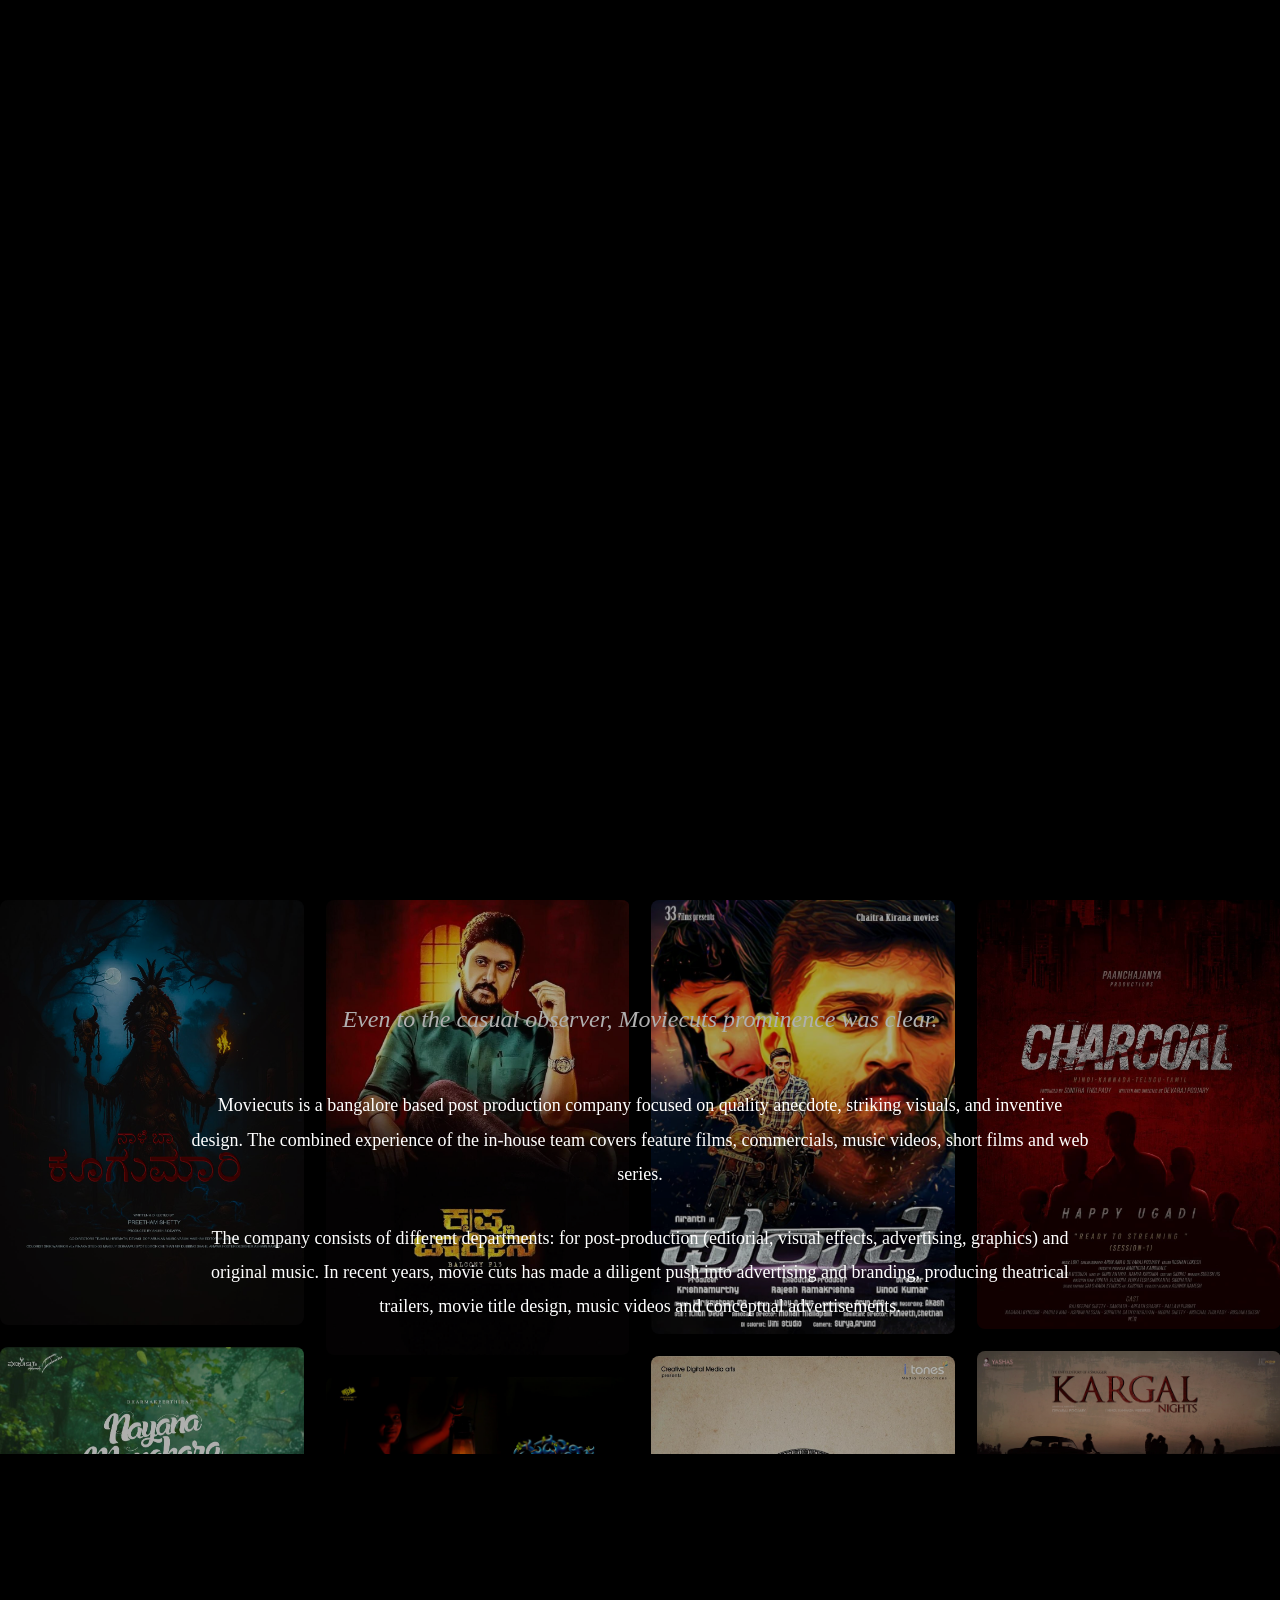
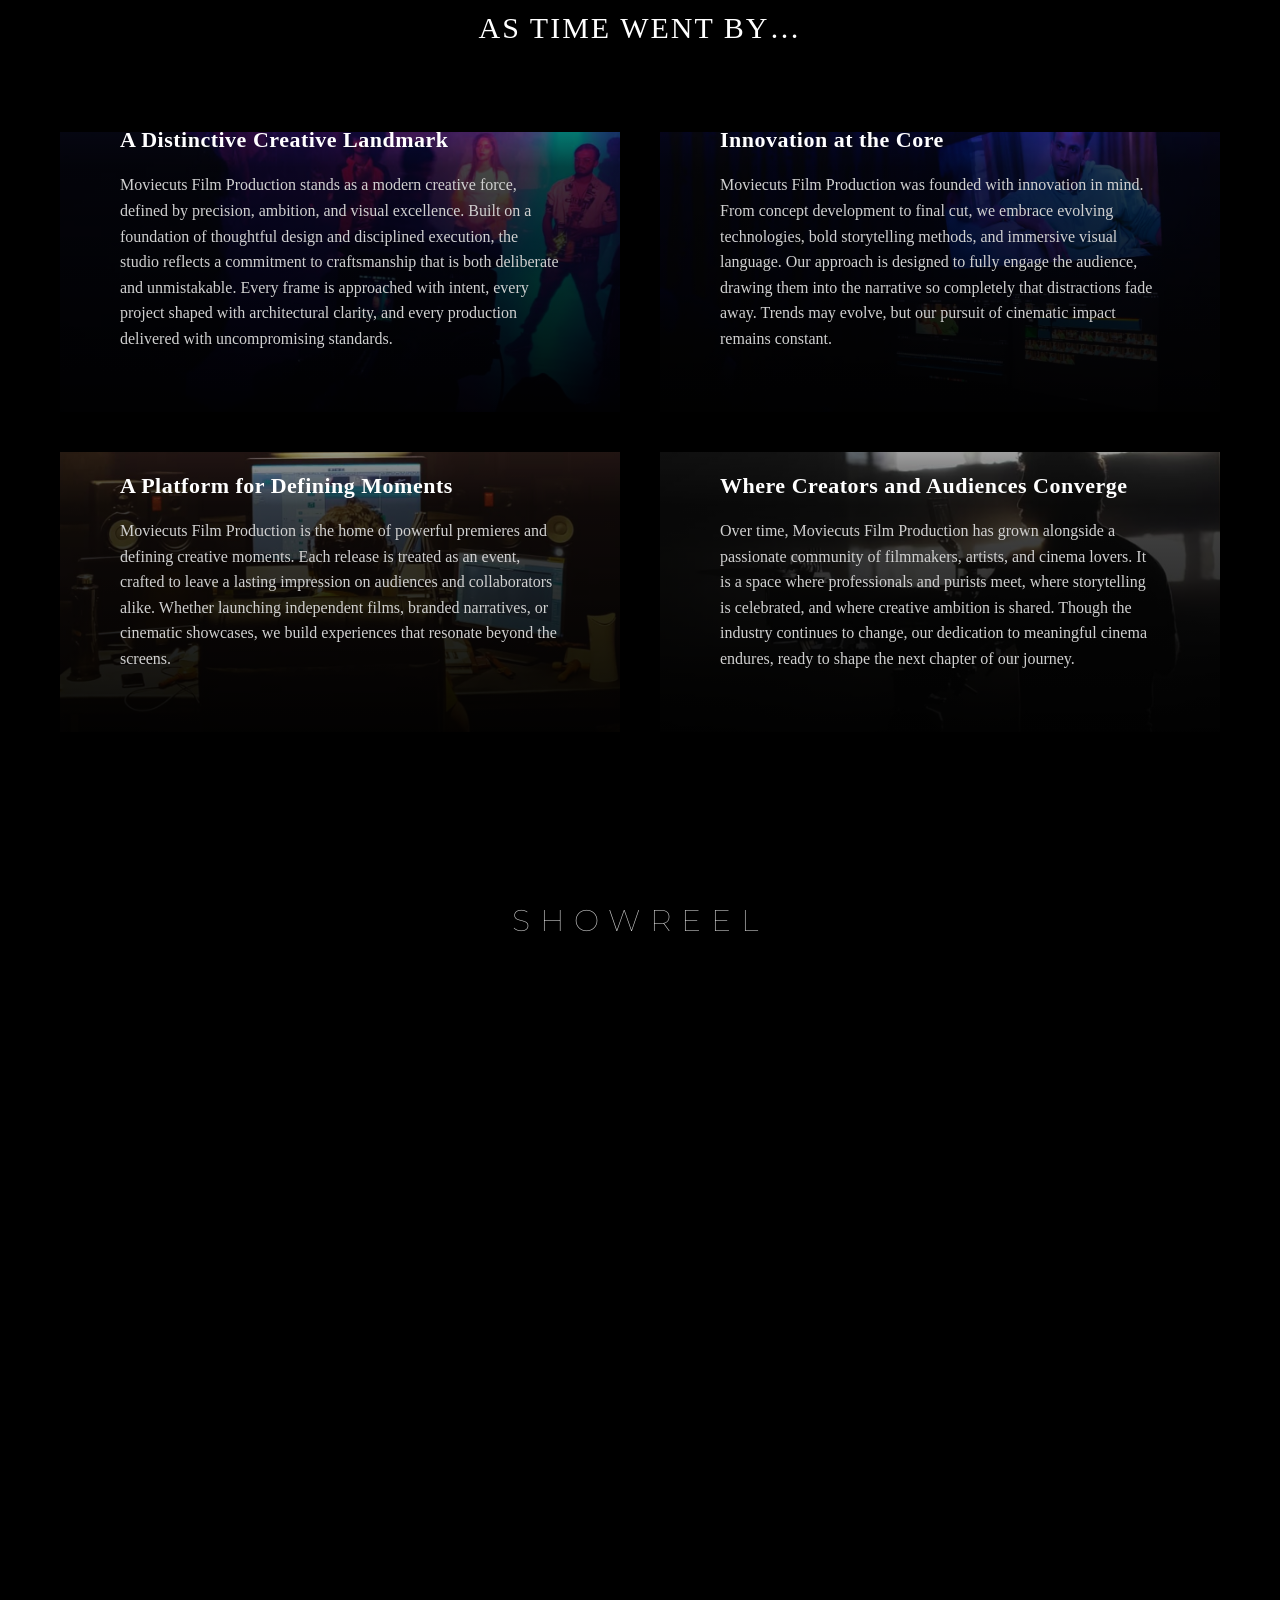
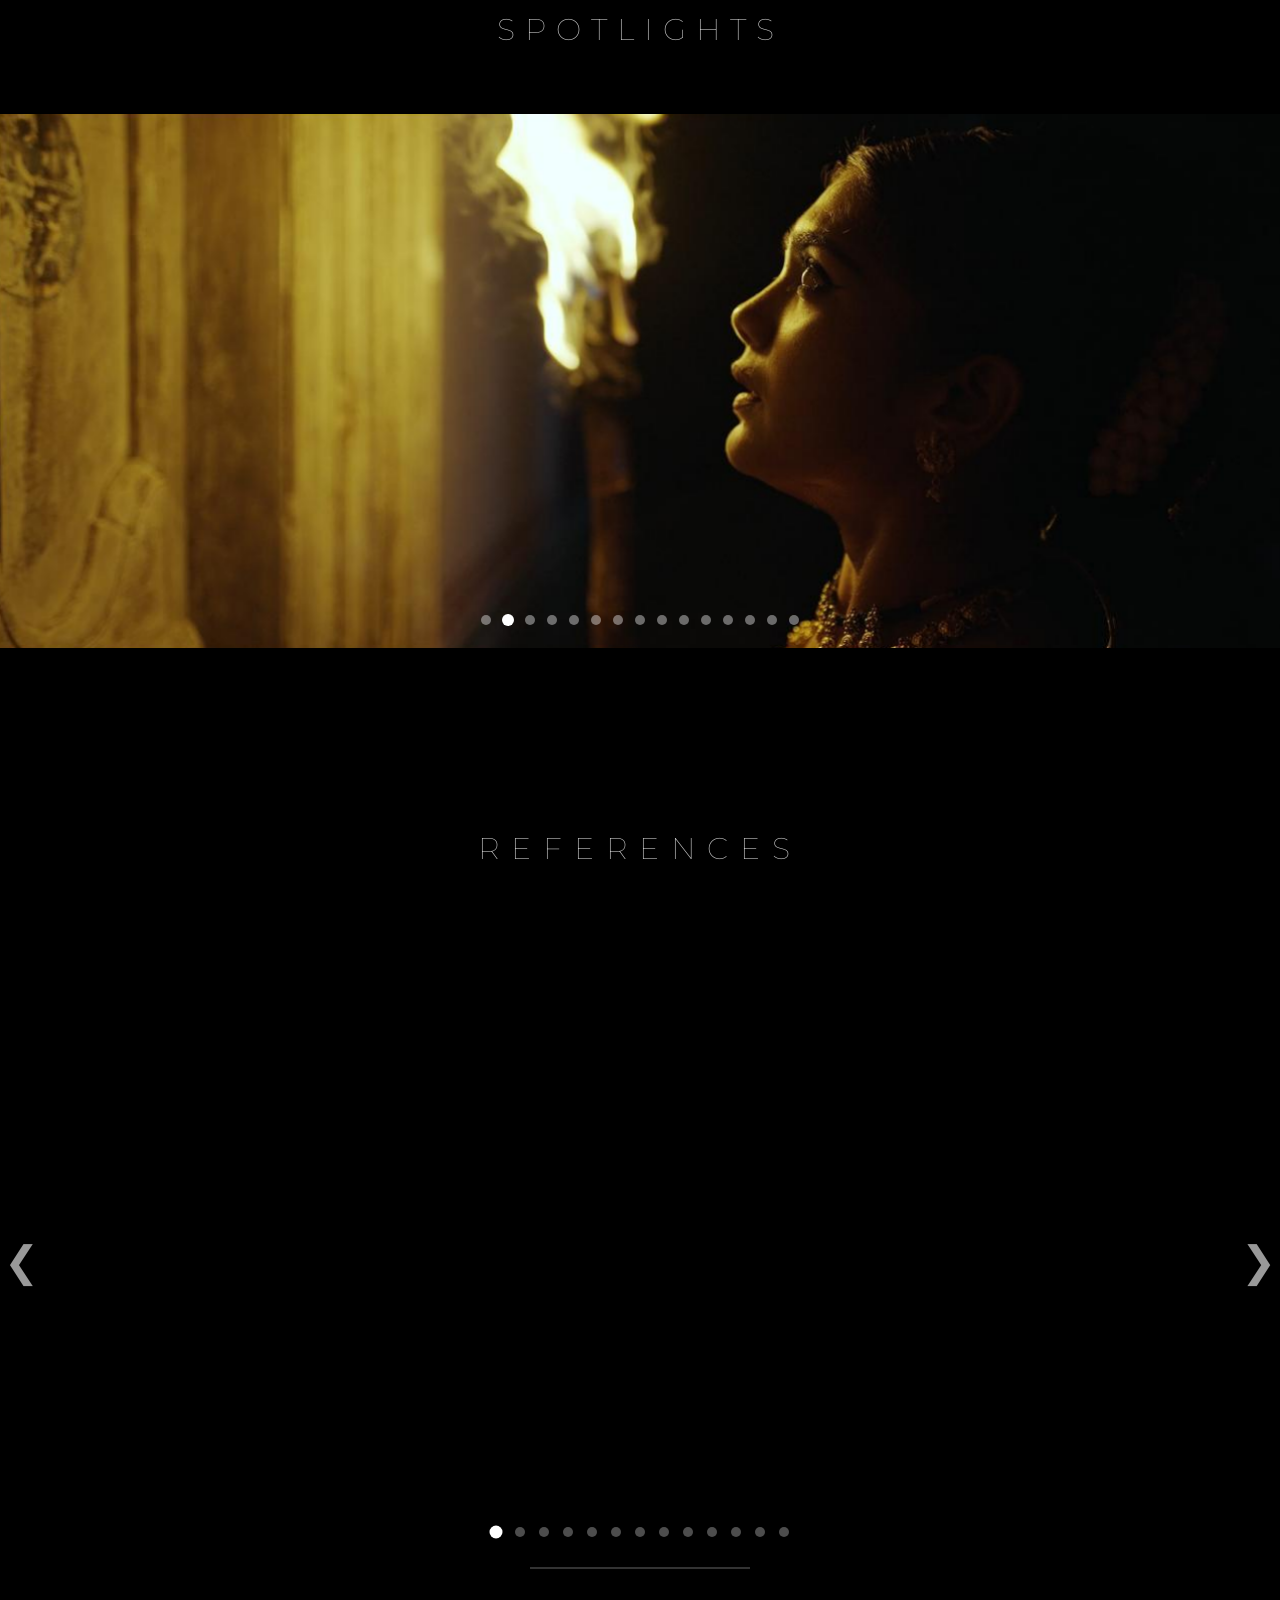
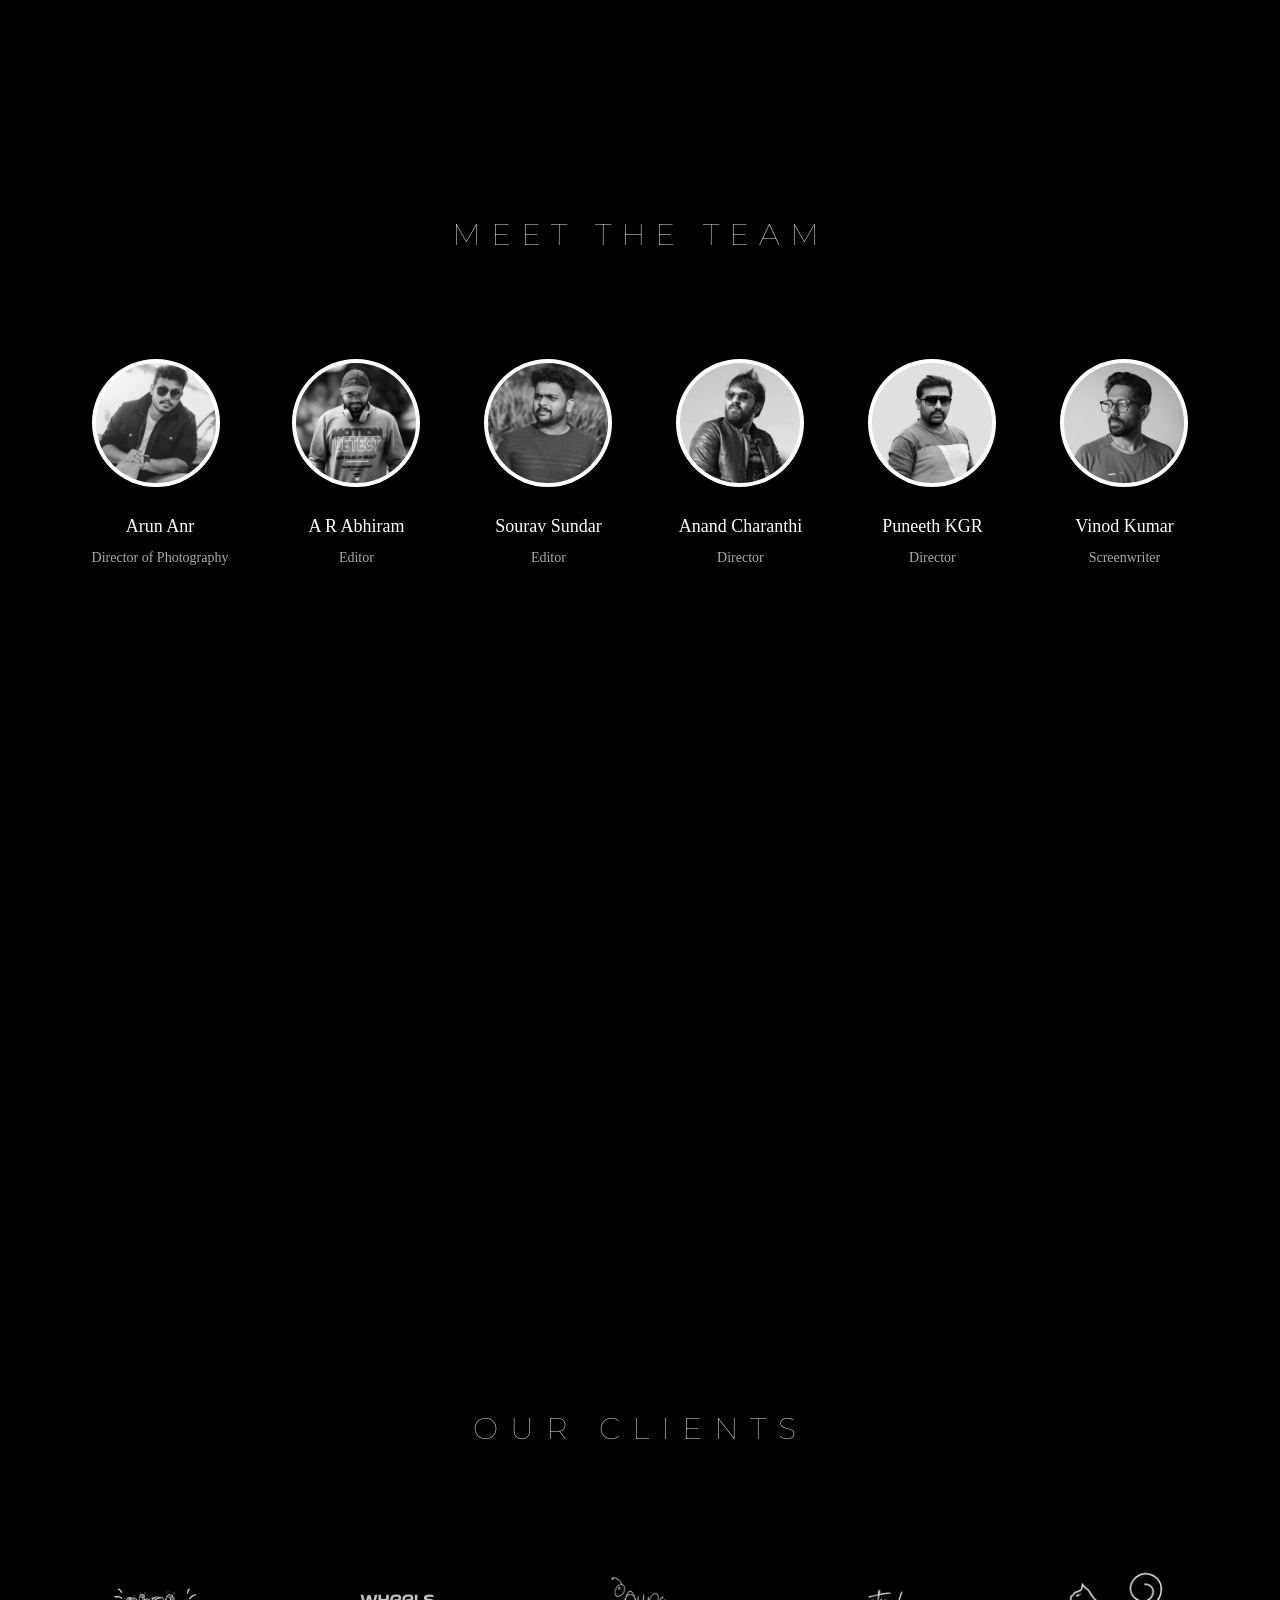
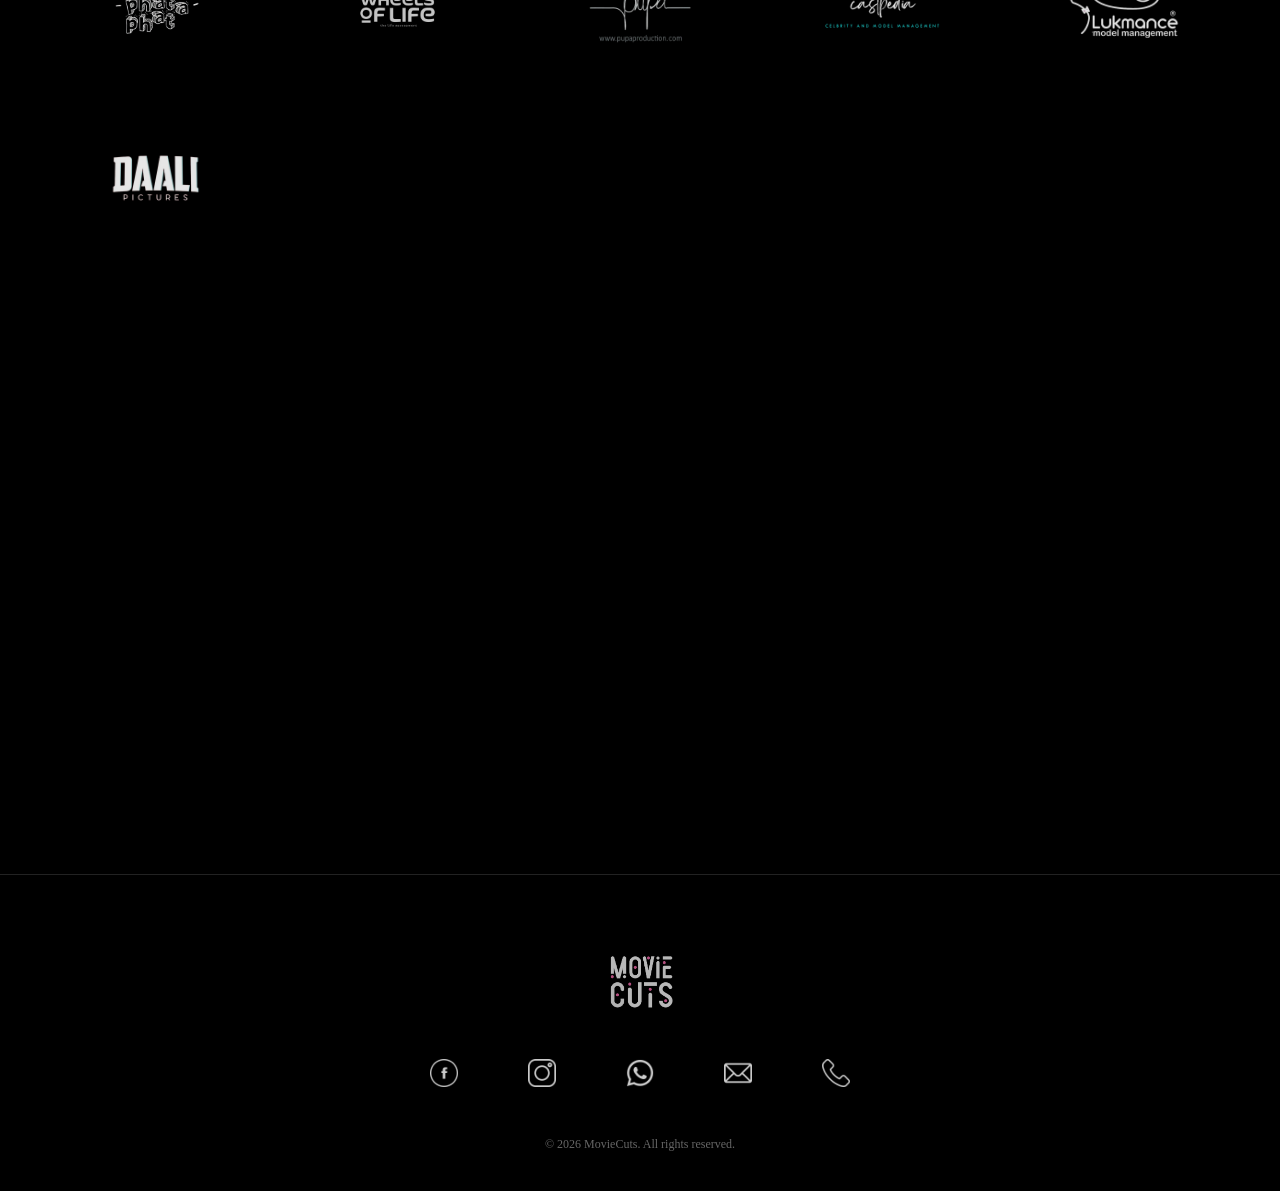
==== commit 3139ea6b: "Update index.html" ====
--- a/index.html
+++ b/index.html
@@ -479,7 +479,7 @@
         <img src="images/Chandra.jpeg" alt="Team Member 3">
       </div>
       <h3>R.Chandrashekar</h3>
-      <p>Screenwriter</p>
+      <p>Writer & Director</p>
     </div>
 
     <div class="team-member">
@@ -519,7 +519,7 @@
         <img src="images/Addurri.jpeg" alt="Team Member 3">
       </div>
       <h3>Addhurri Giri</h3>
-      <p>Production Executiver</p>
+      <p>Production Executive</p>
     </div>
 
        <div class="team-member">
@@ -535,7 +535,23 @@
         <img src="images/Manjunatha.jpeg" alt="Team Member 3">
       </div>
       <h3>Manjunatha Siddu</h3>
-      <p>Screenwriter/Director</p>
+      <p>Writer & Director</p>
+    </div>
+
+      <div class="team-member">
+      <div class="avatar">
+        <img src="images/Dheeraj.jpeg" alt="Team Member 3">
+      </div>
+      <h3>Dheeraj Shetty</h3>
+      <p>Writer, Lyricists & Director</p>
+    </div>
+
+      <div class="team-member">
+      <div class="avatar">
+        <img src="images/Rajashekar.jpeg" alt="Team Member 3">
+      </div>
+      <h3>Rajashekhar BR</h3>
+      <p>Writer & Director</p>
     </div>
 
       
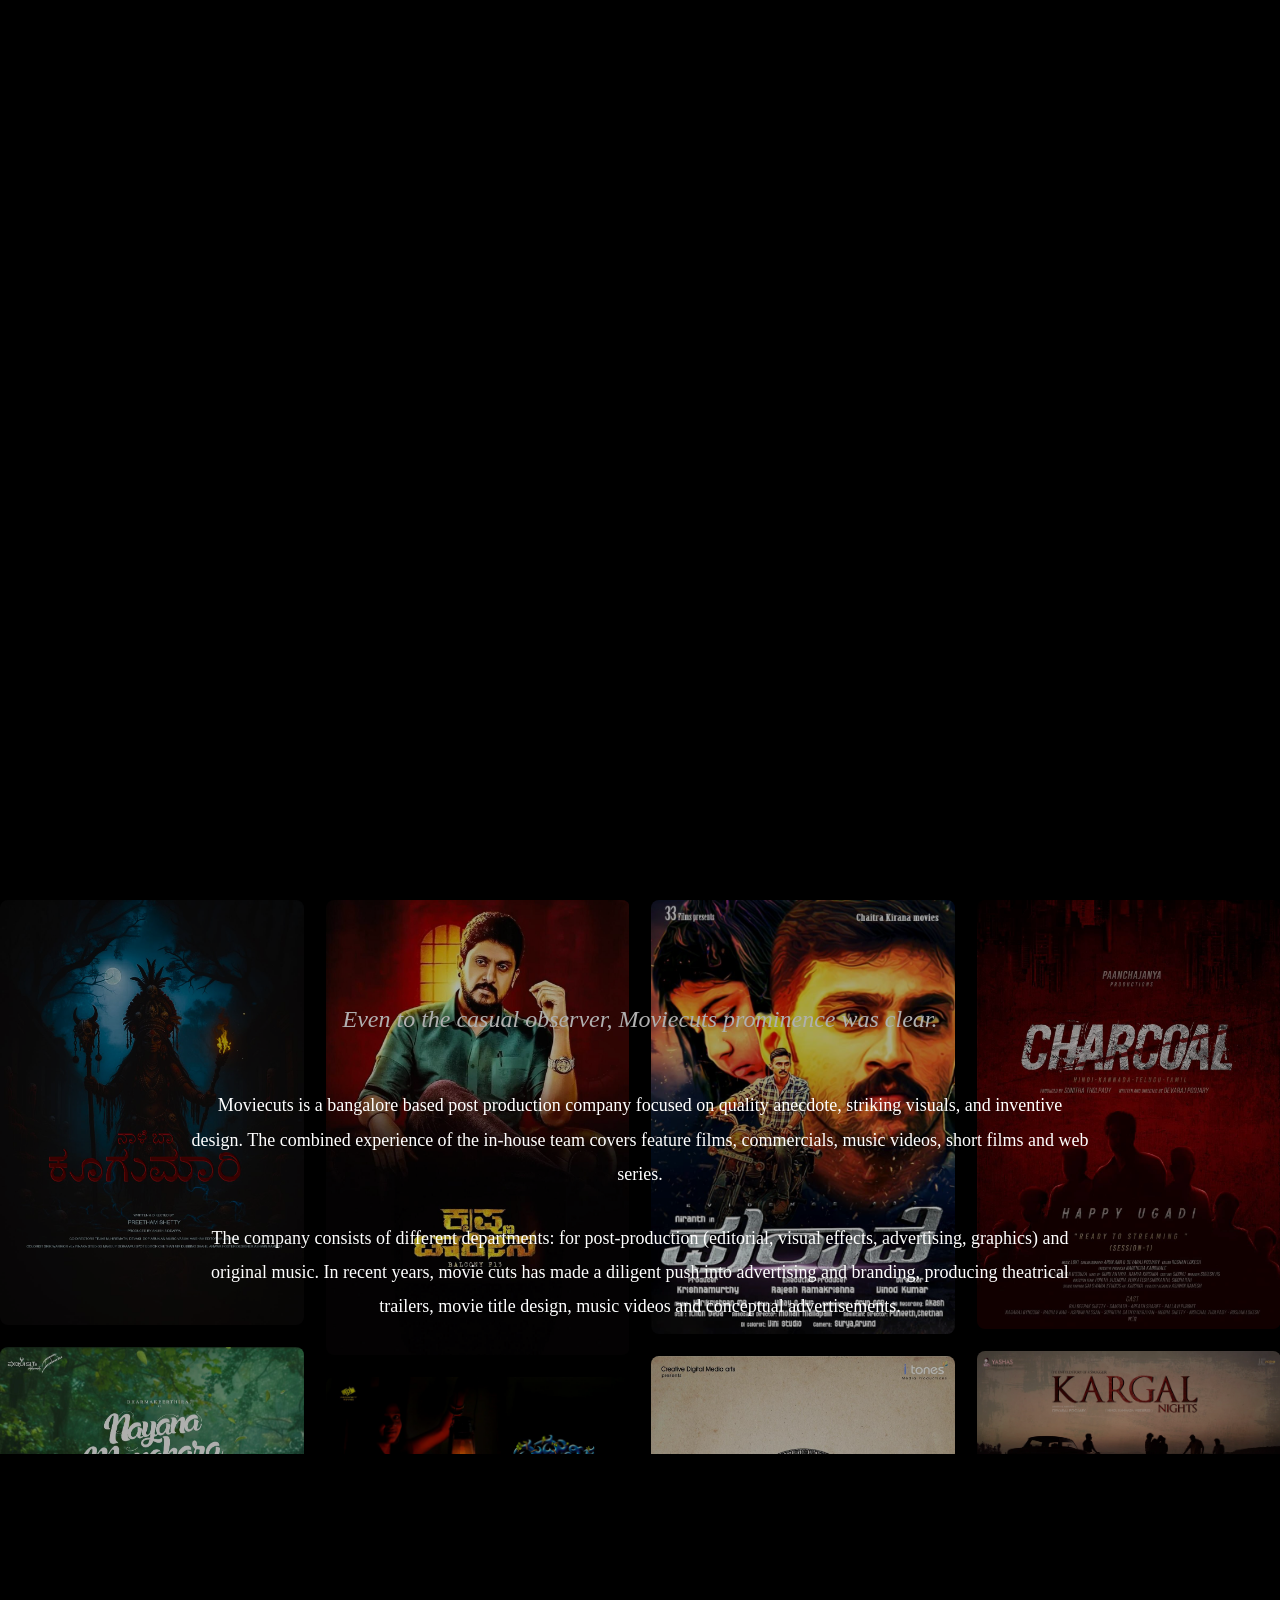
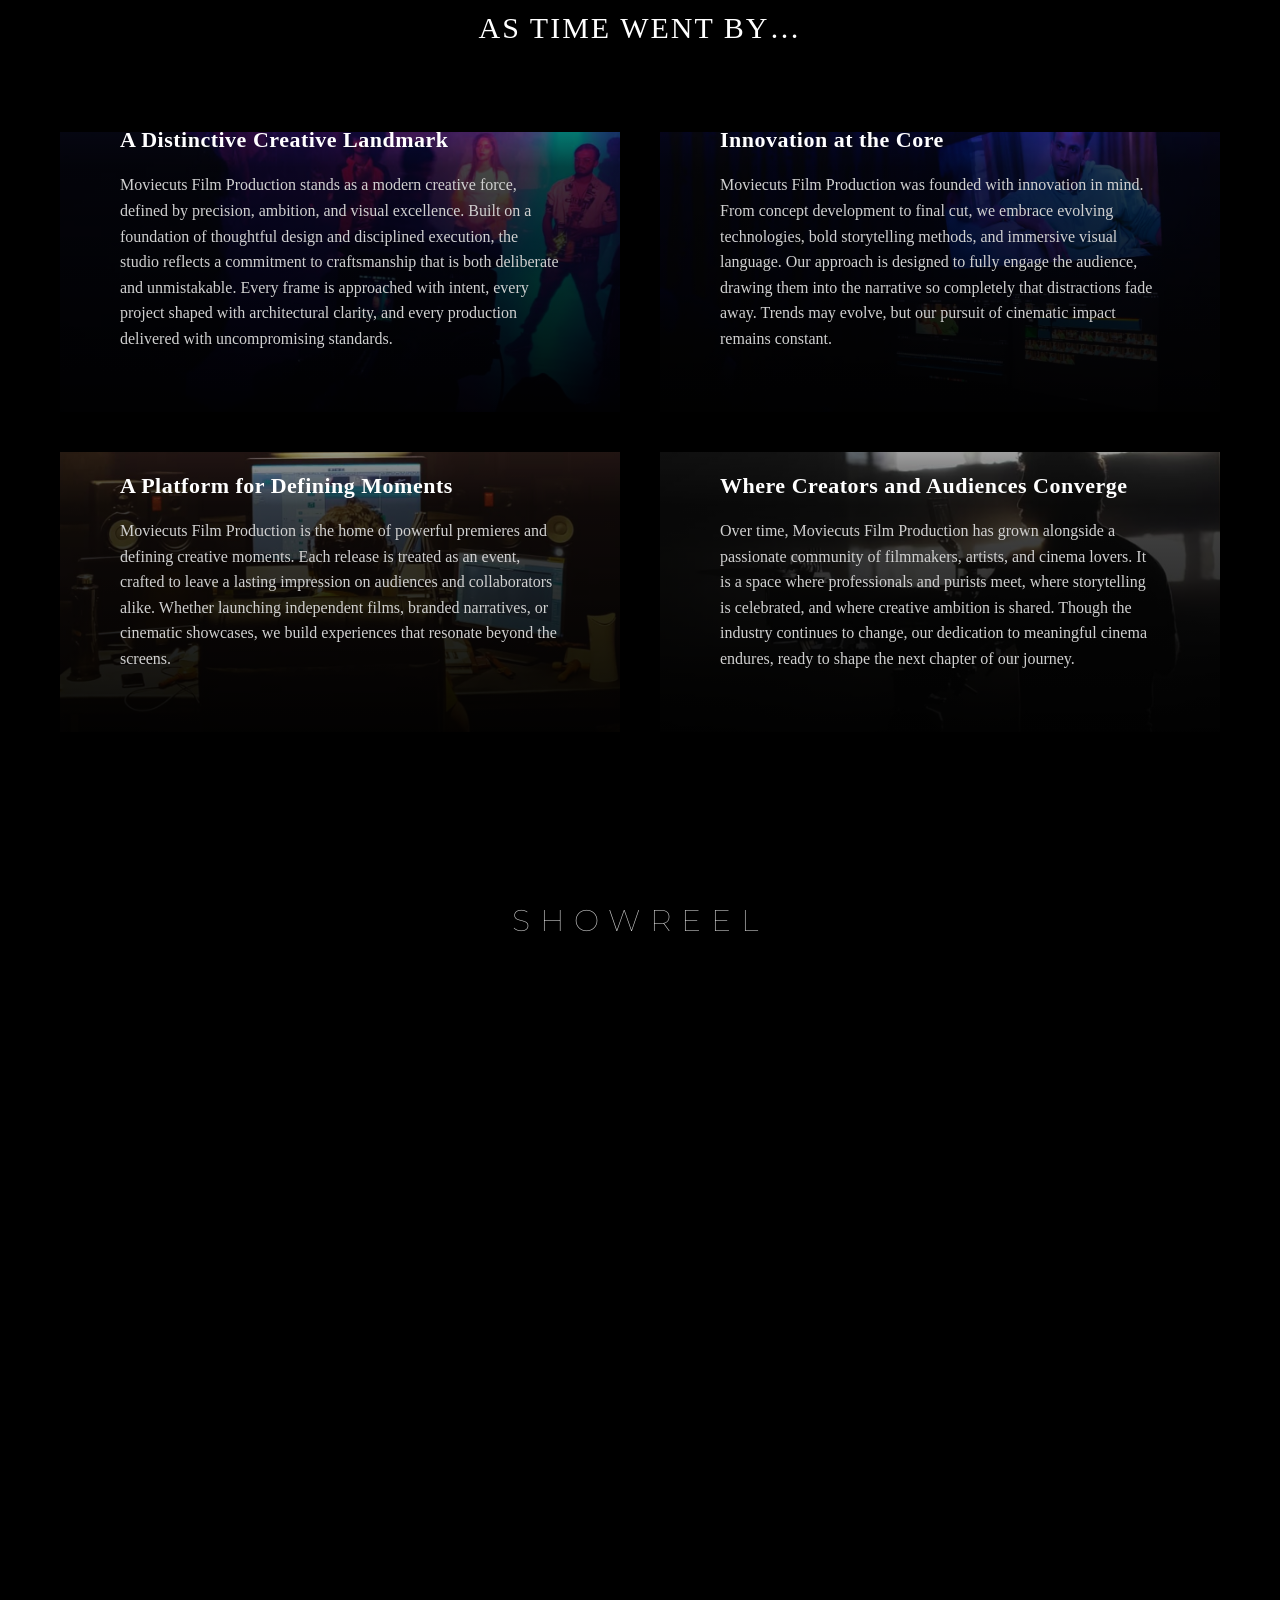
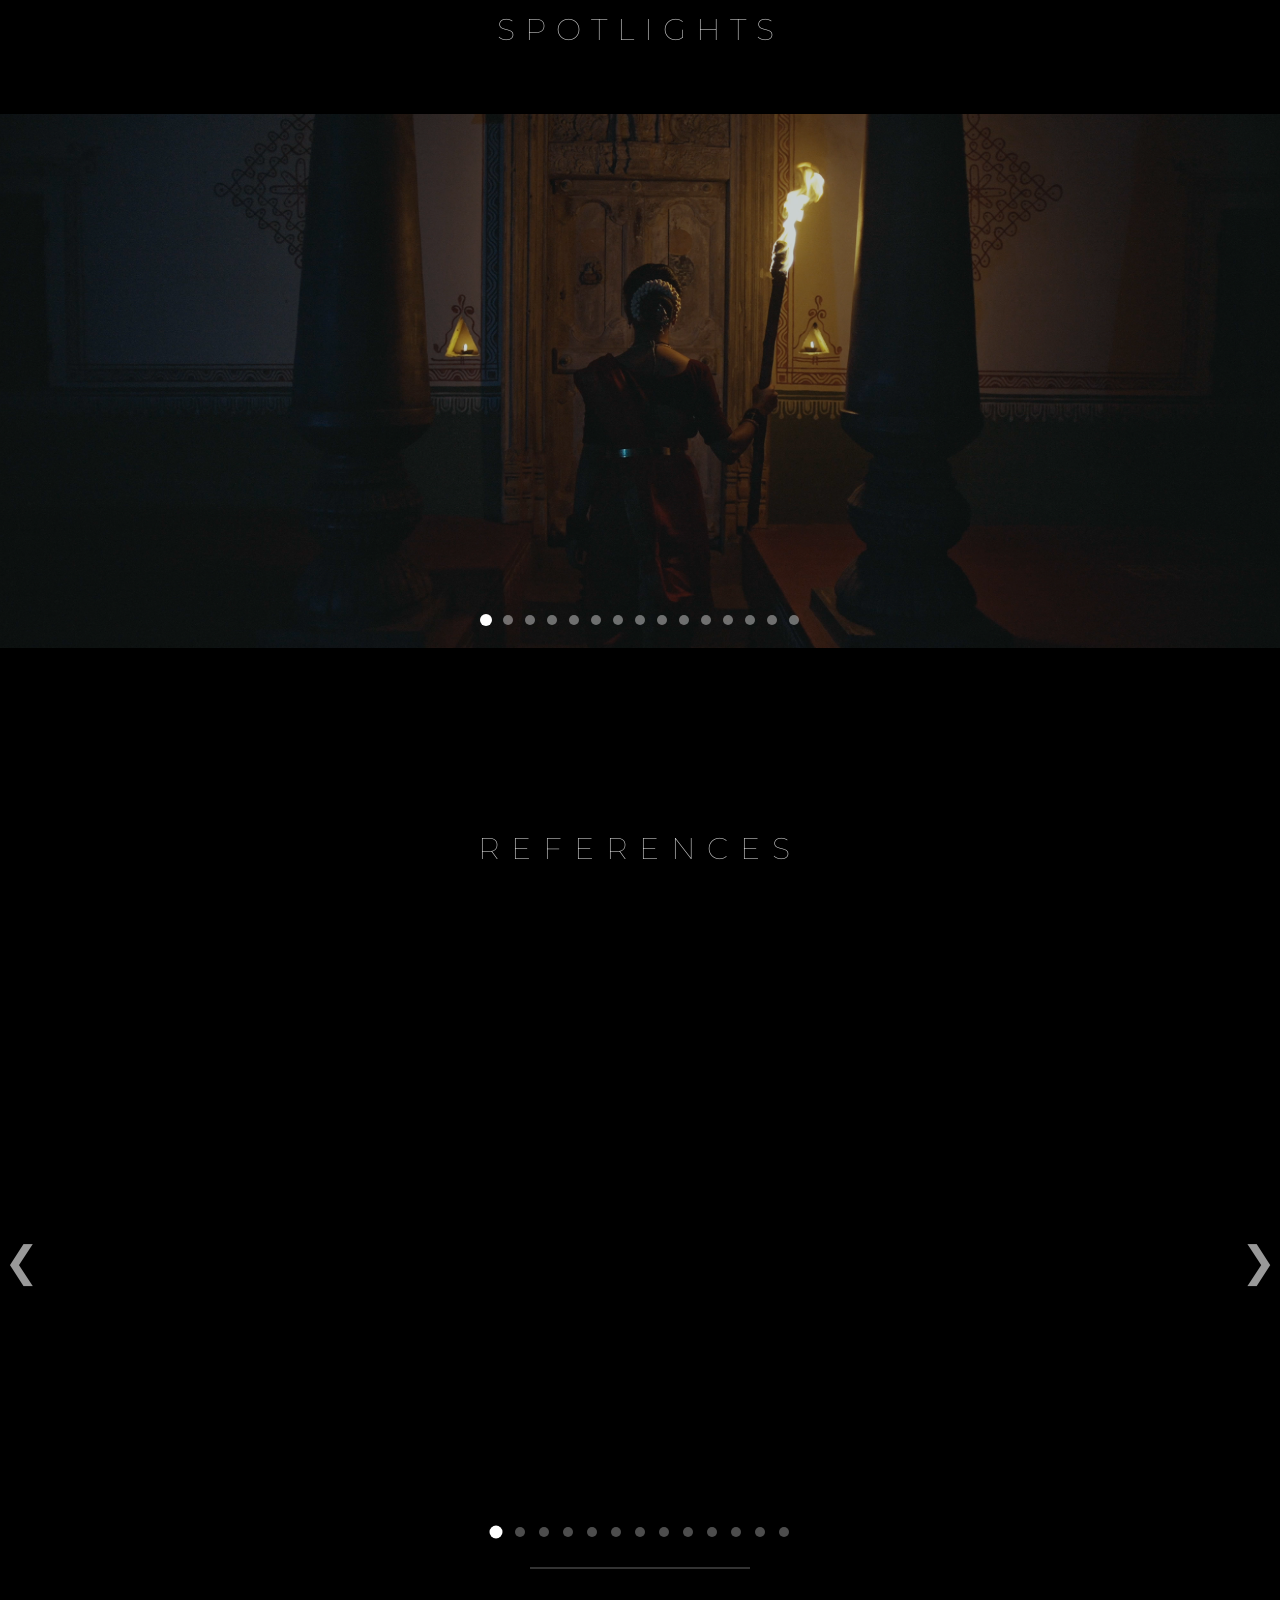
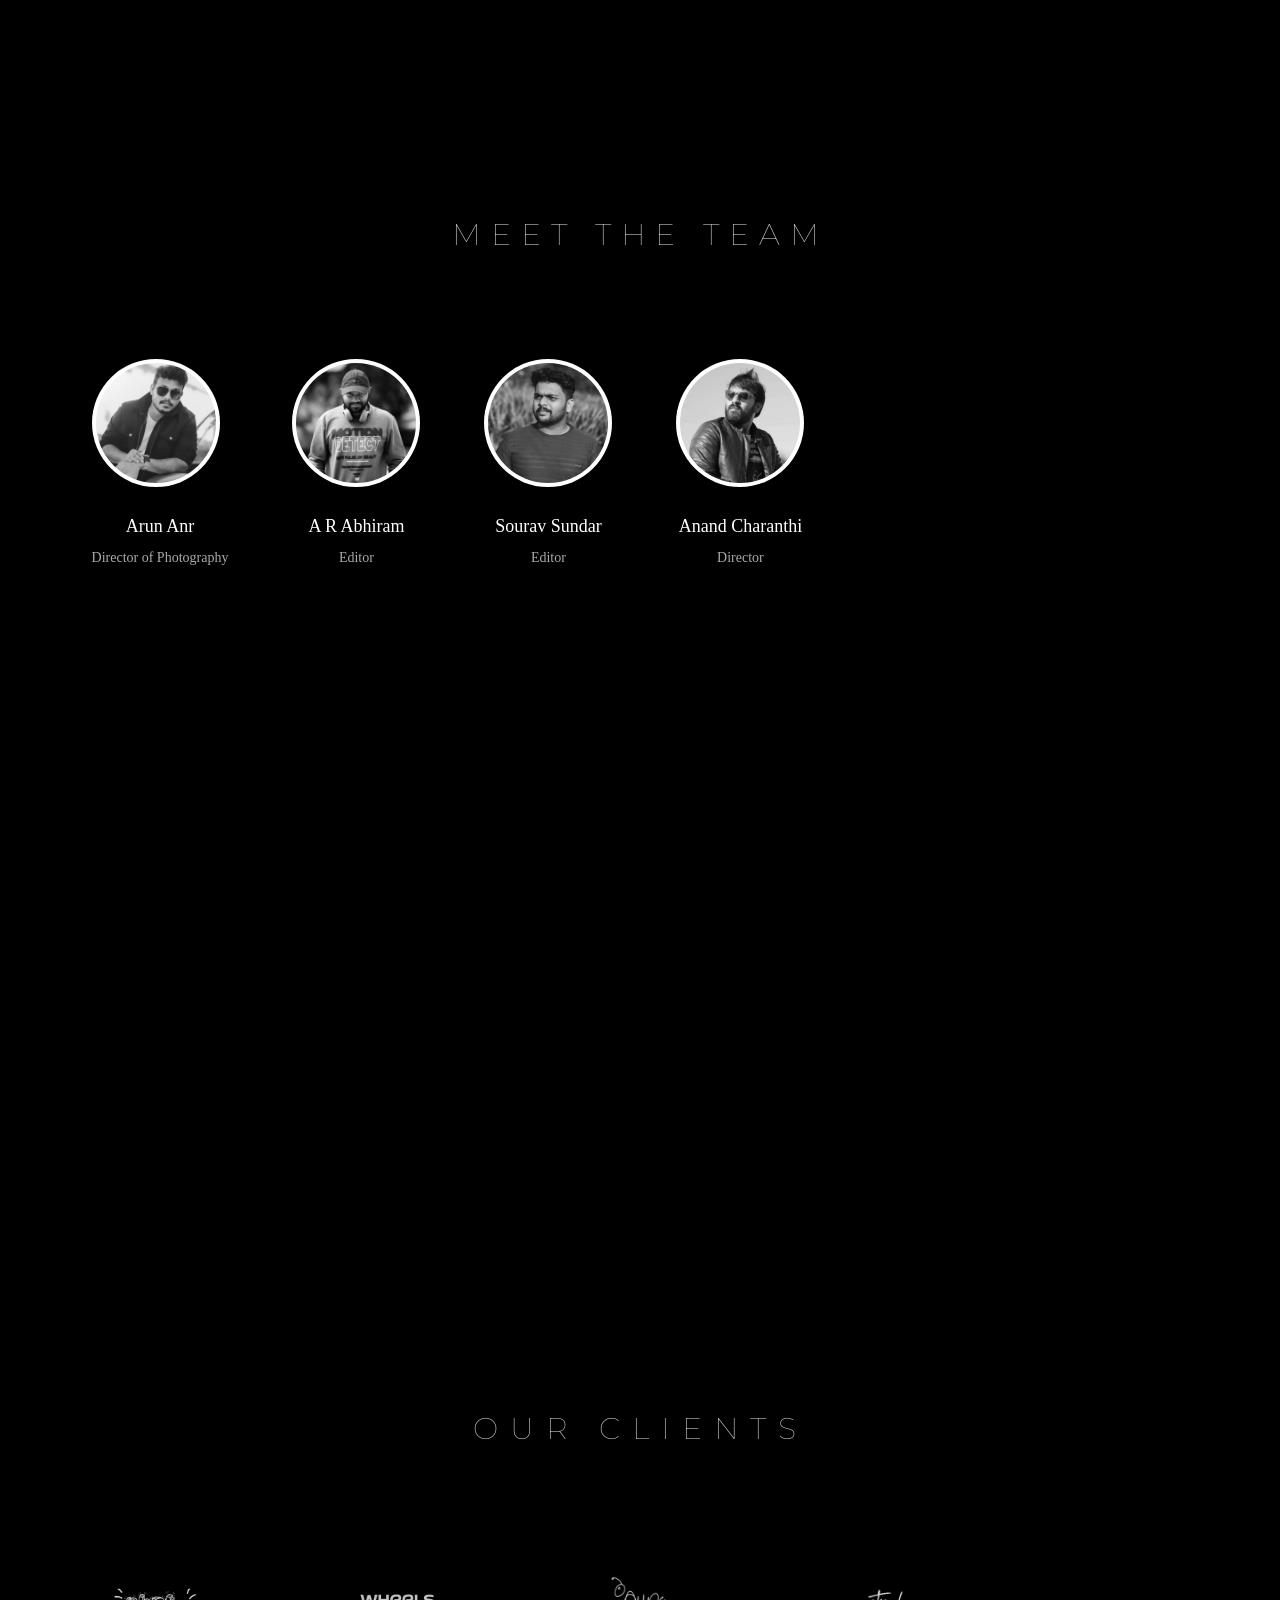
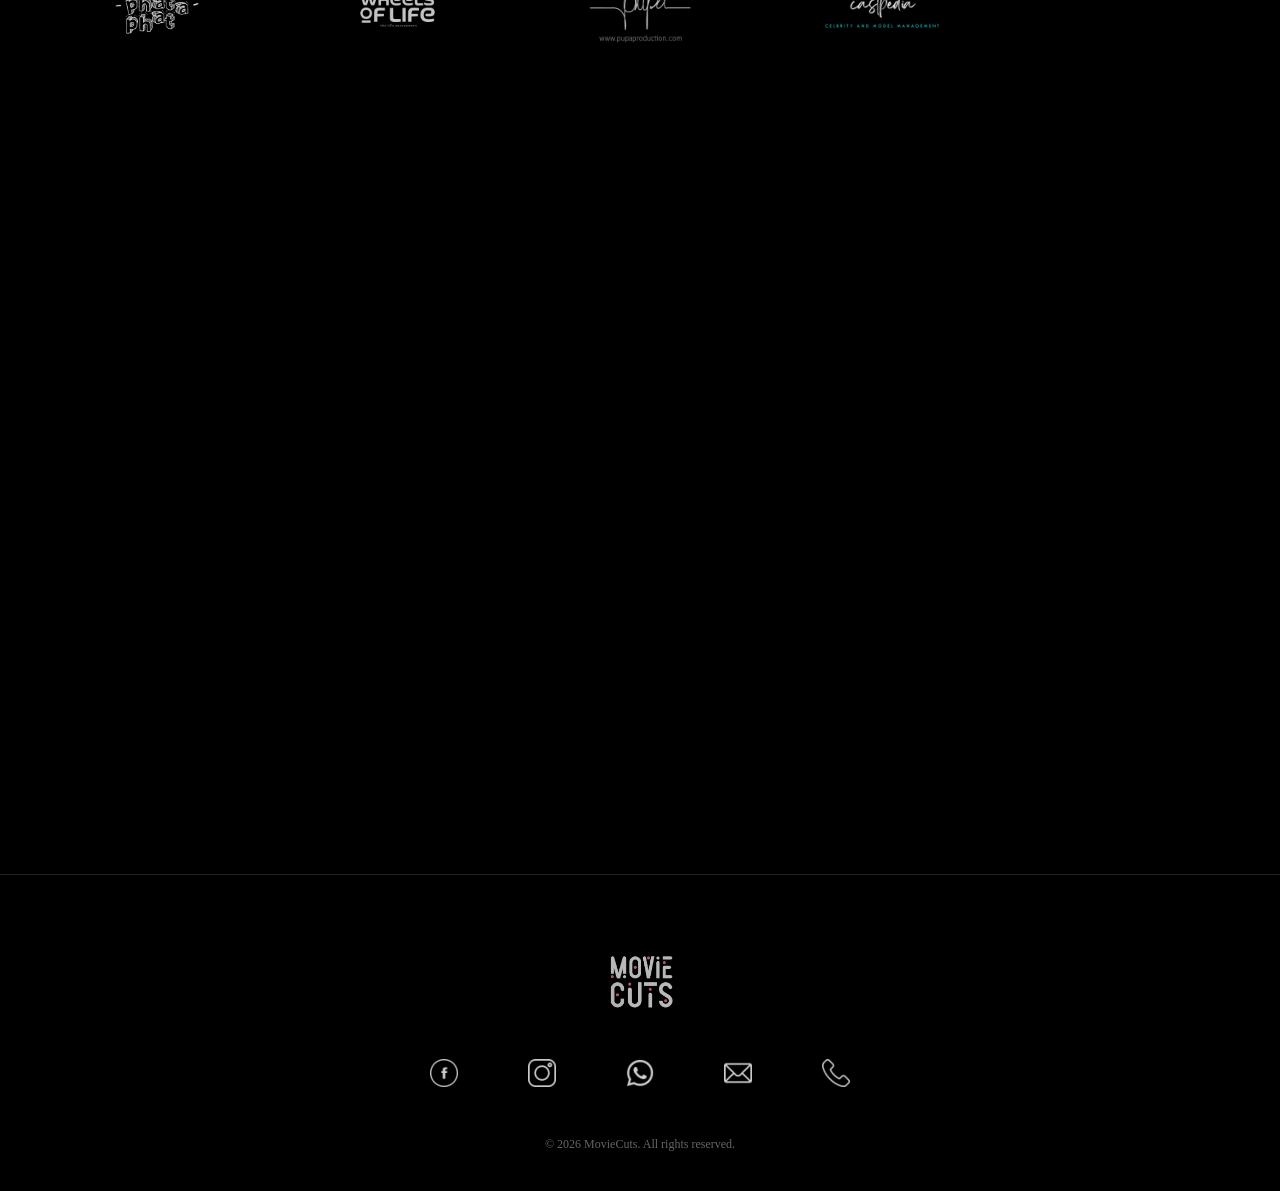
==== commit 80102791: "Update index.html" ====
--- a/index.html
+++ b/index.html
@@ -543,7 +543,7 @@
         <img src="images/Dheeraj.jpeg" alt="Team Member 3">
       </div>
       <h3>Dheeraj Shetty</h3>
-      <p>Writer, Lyricists & Director</p>
+      <p>Writer, Lyricist & Director</p>
     </div>
 
       <div class="team-member">
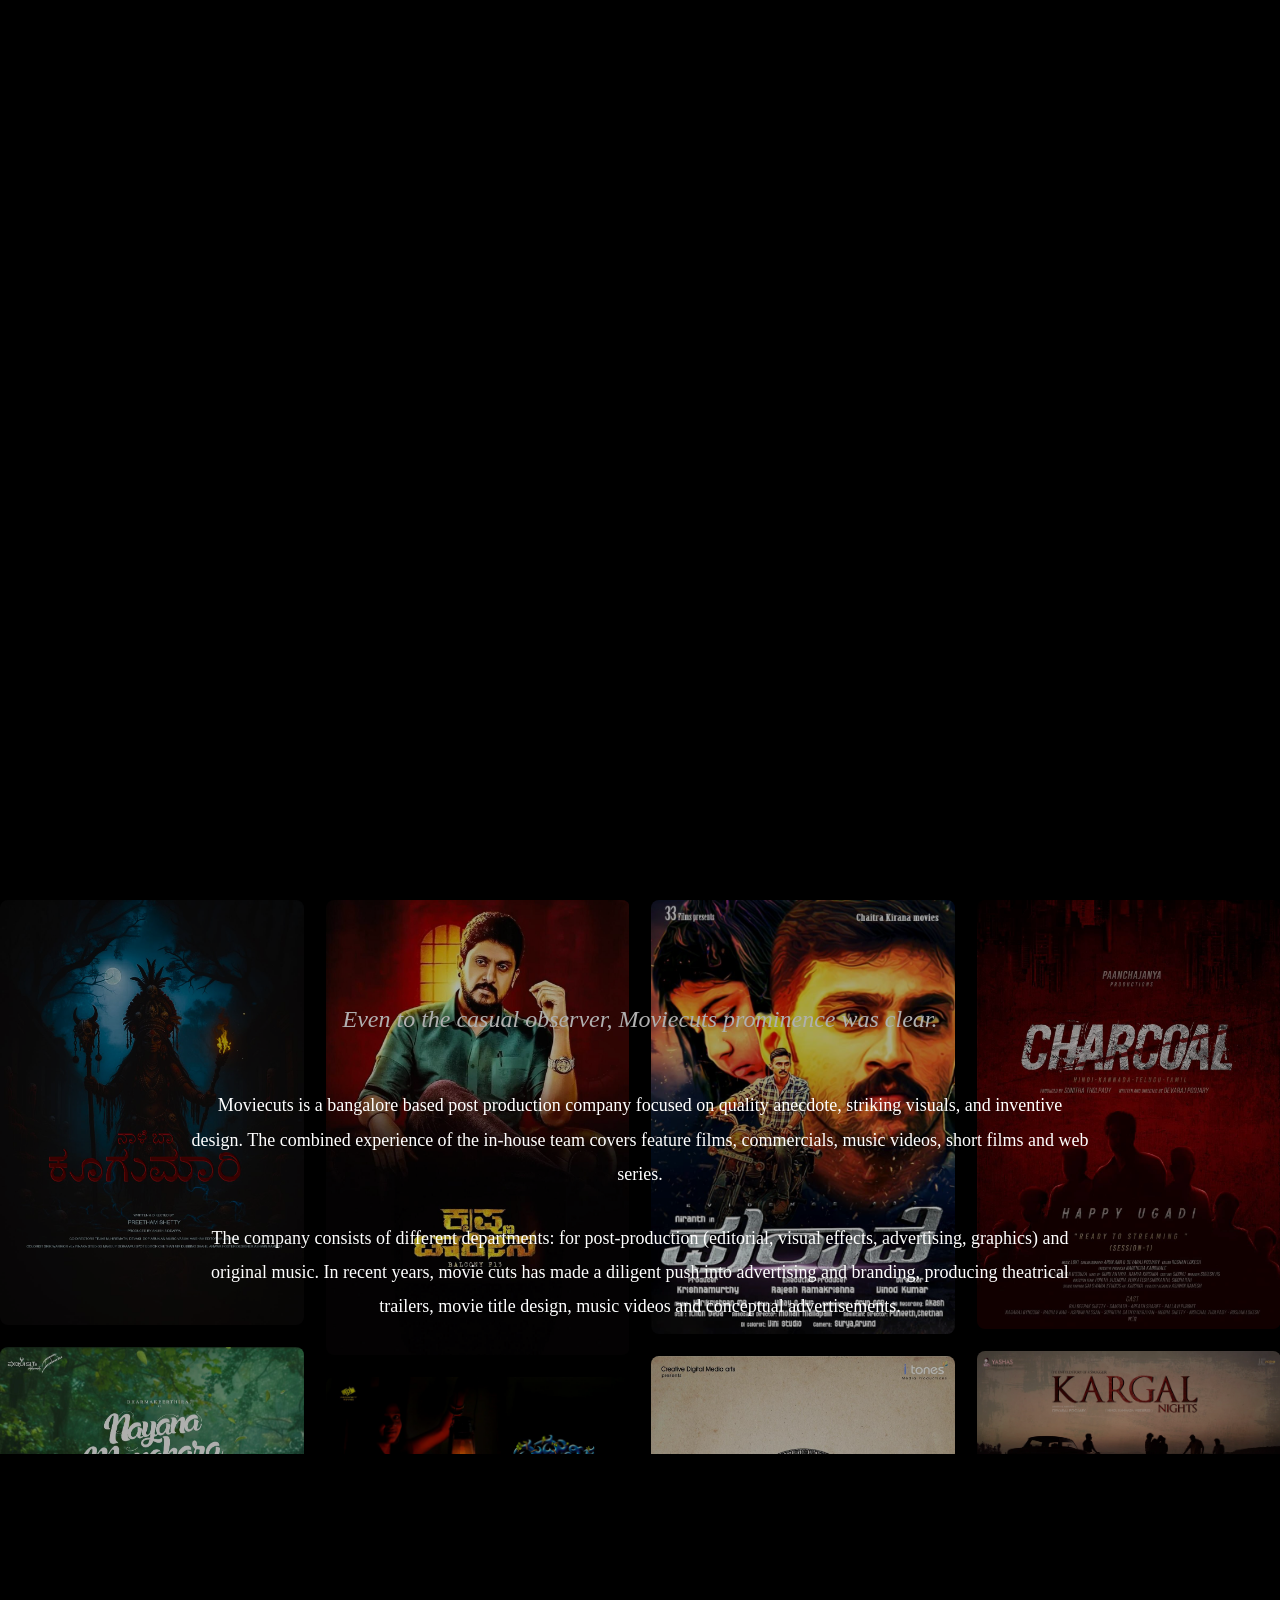
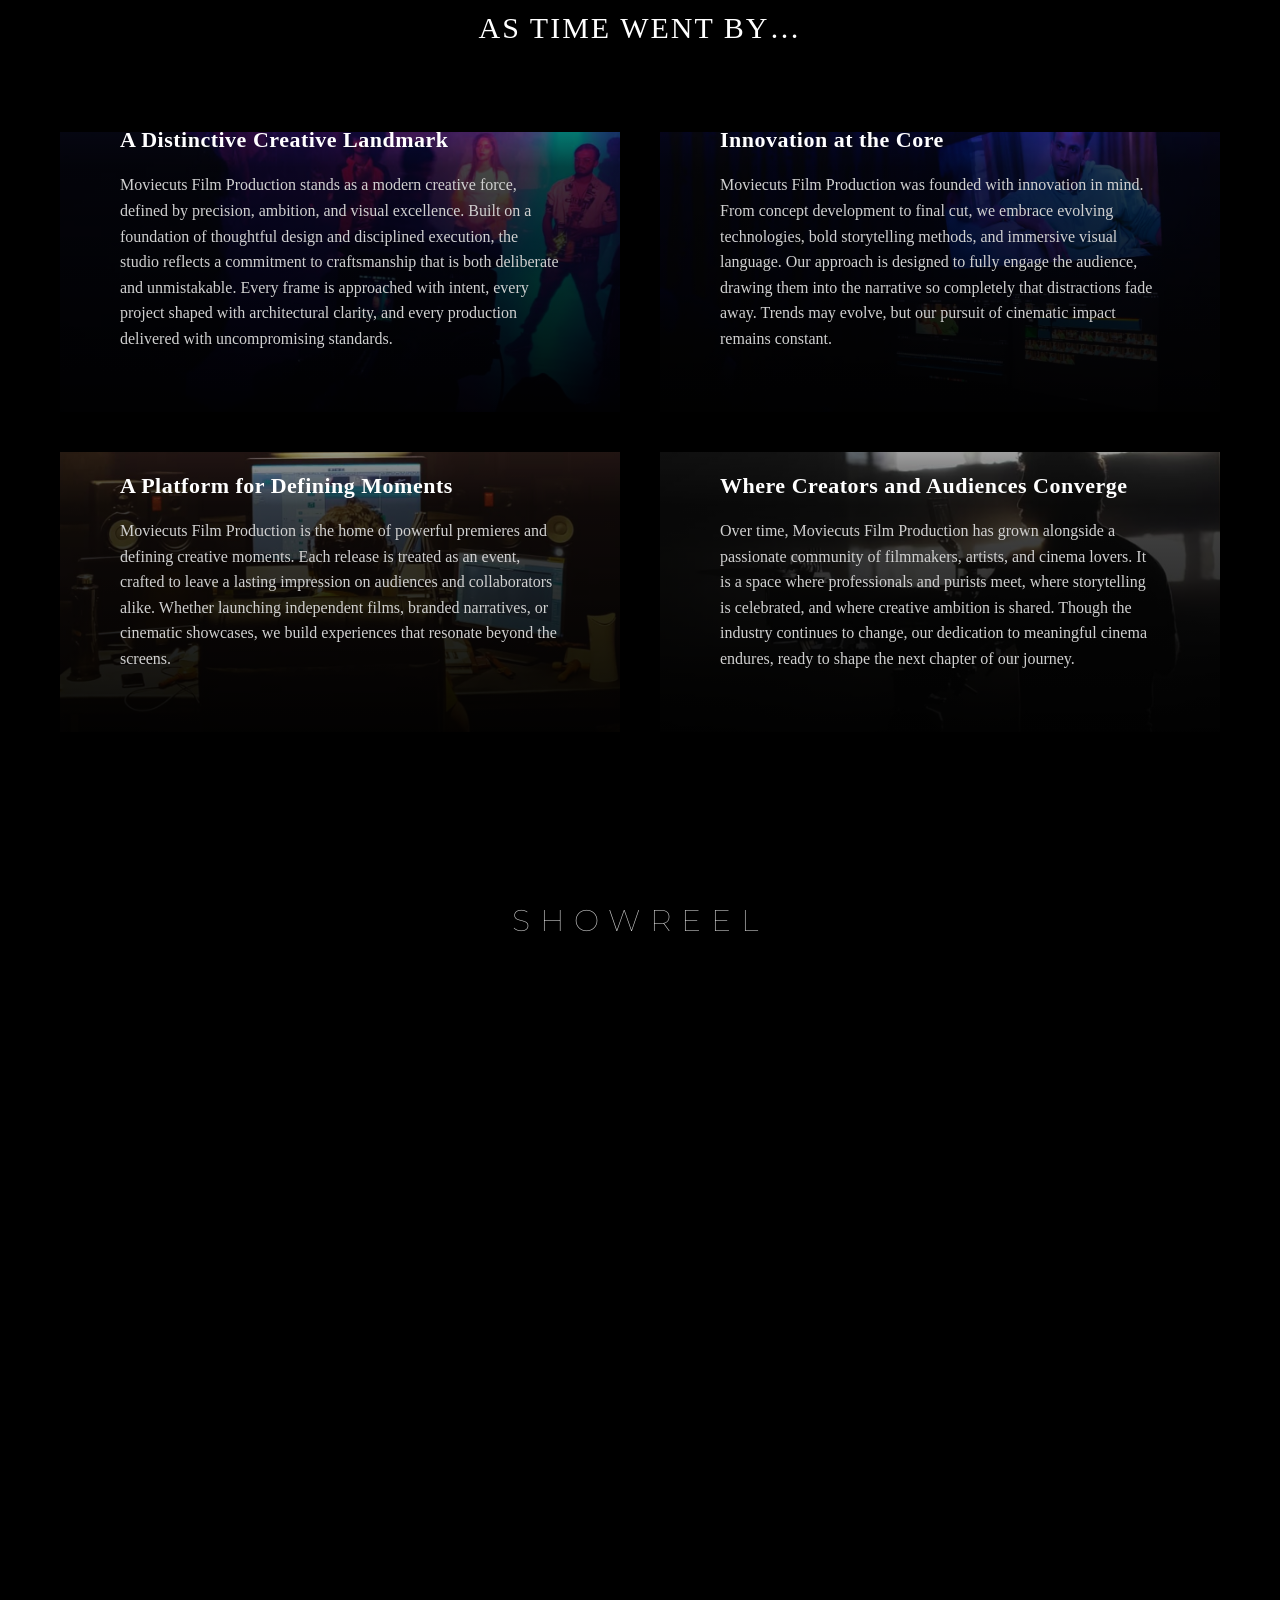
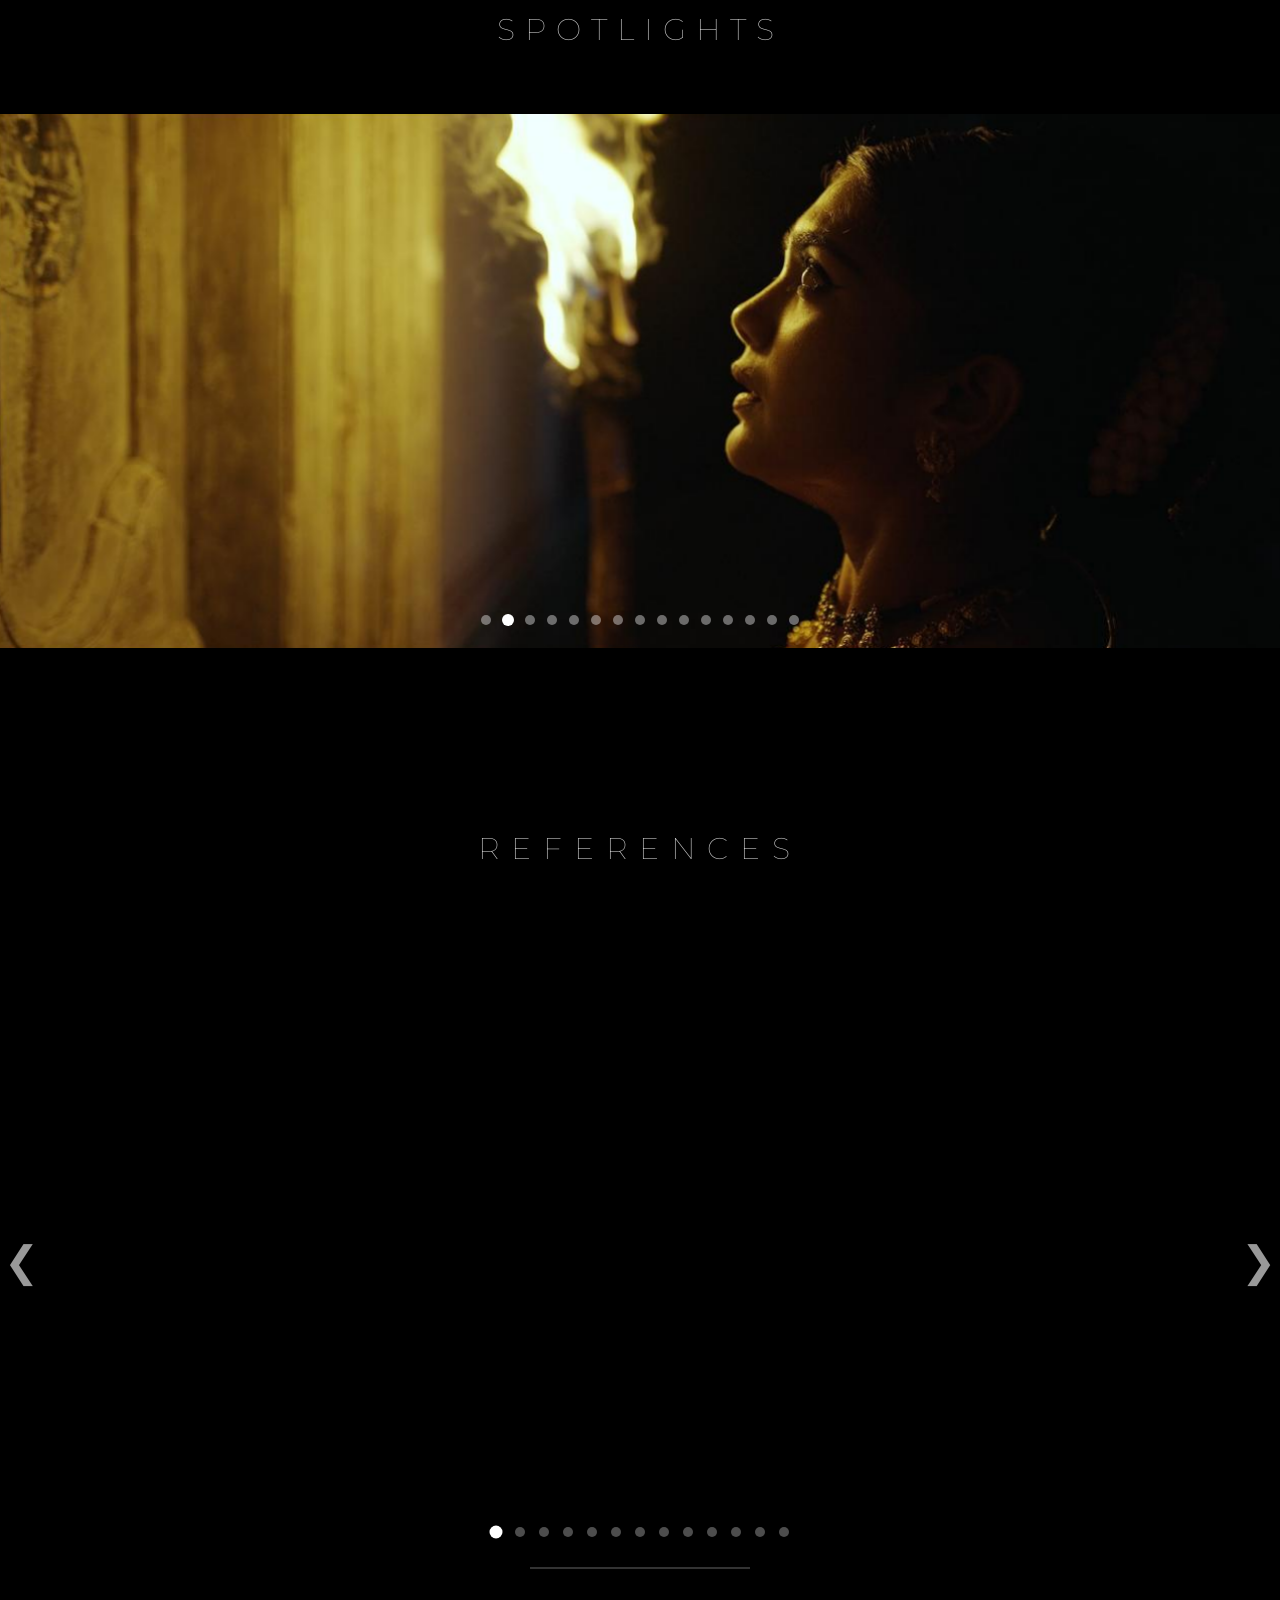
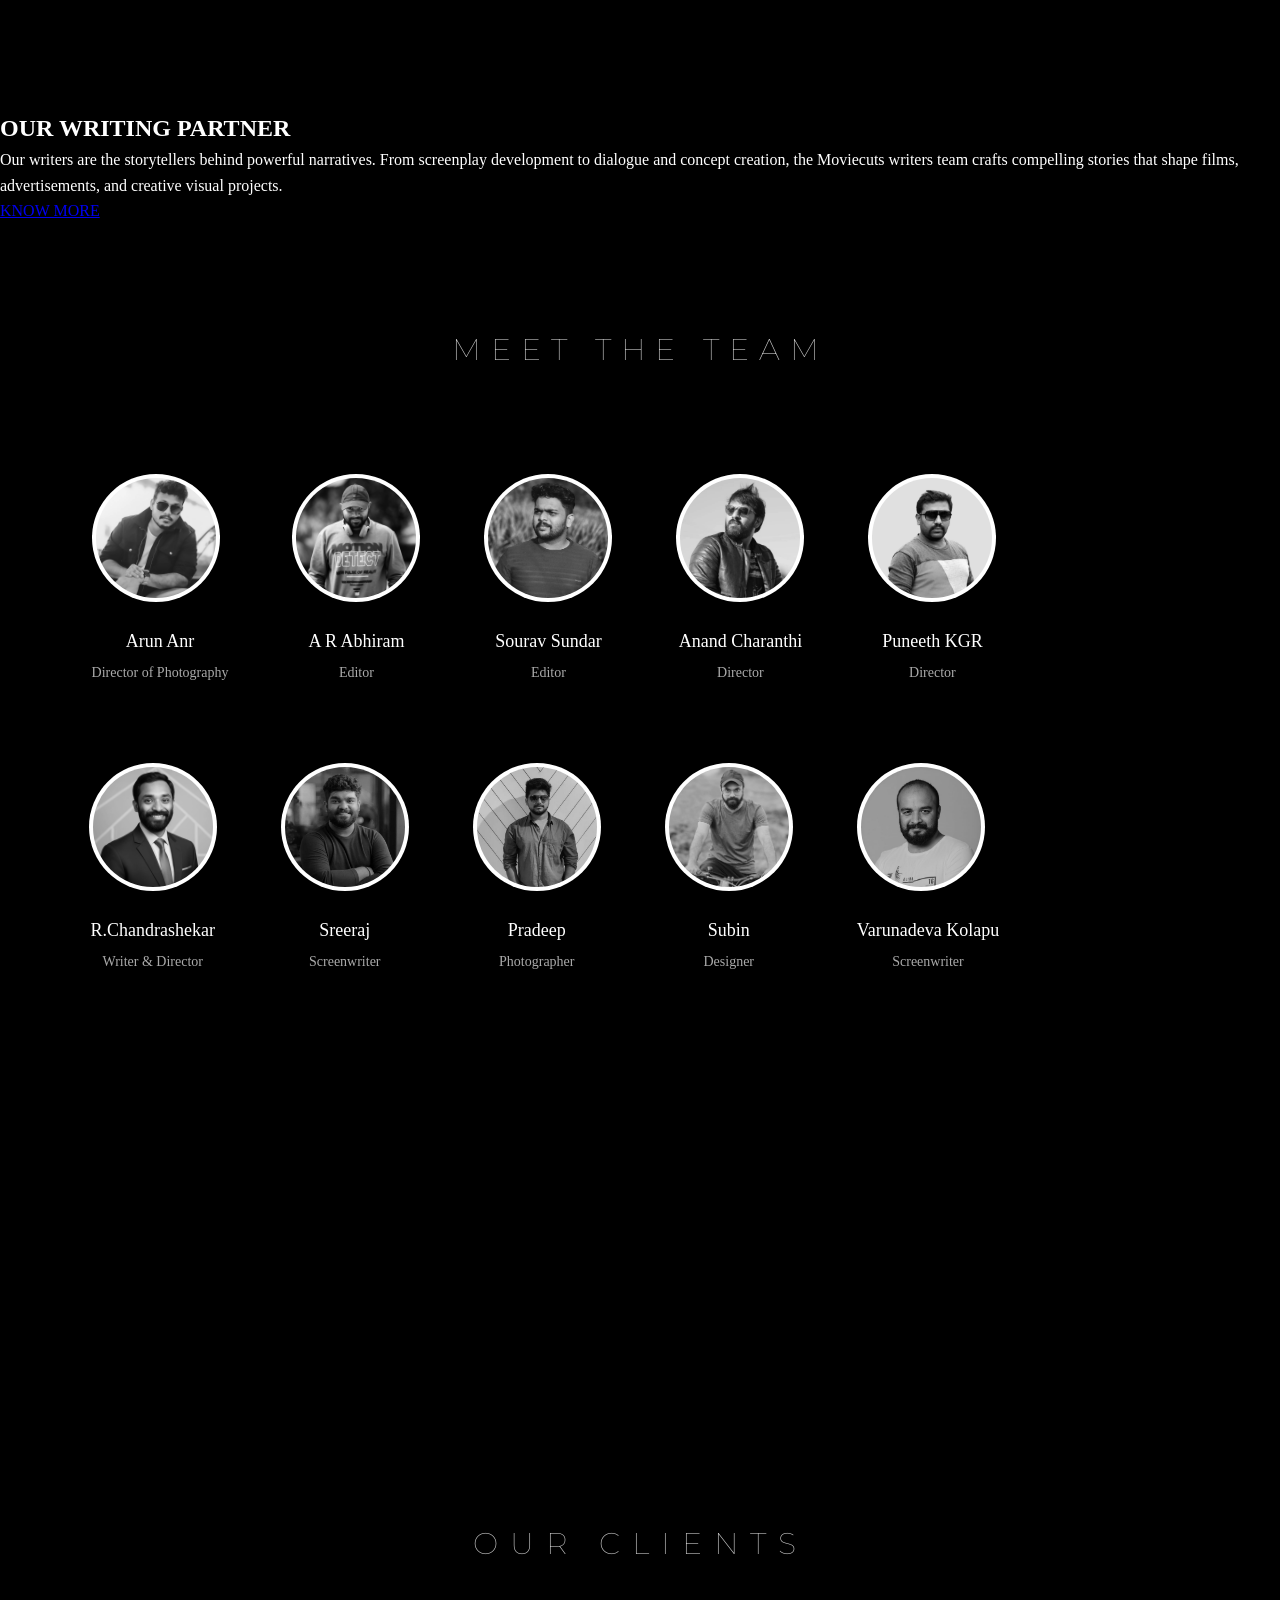
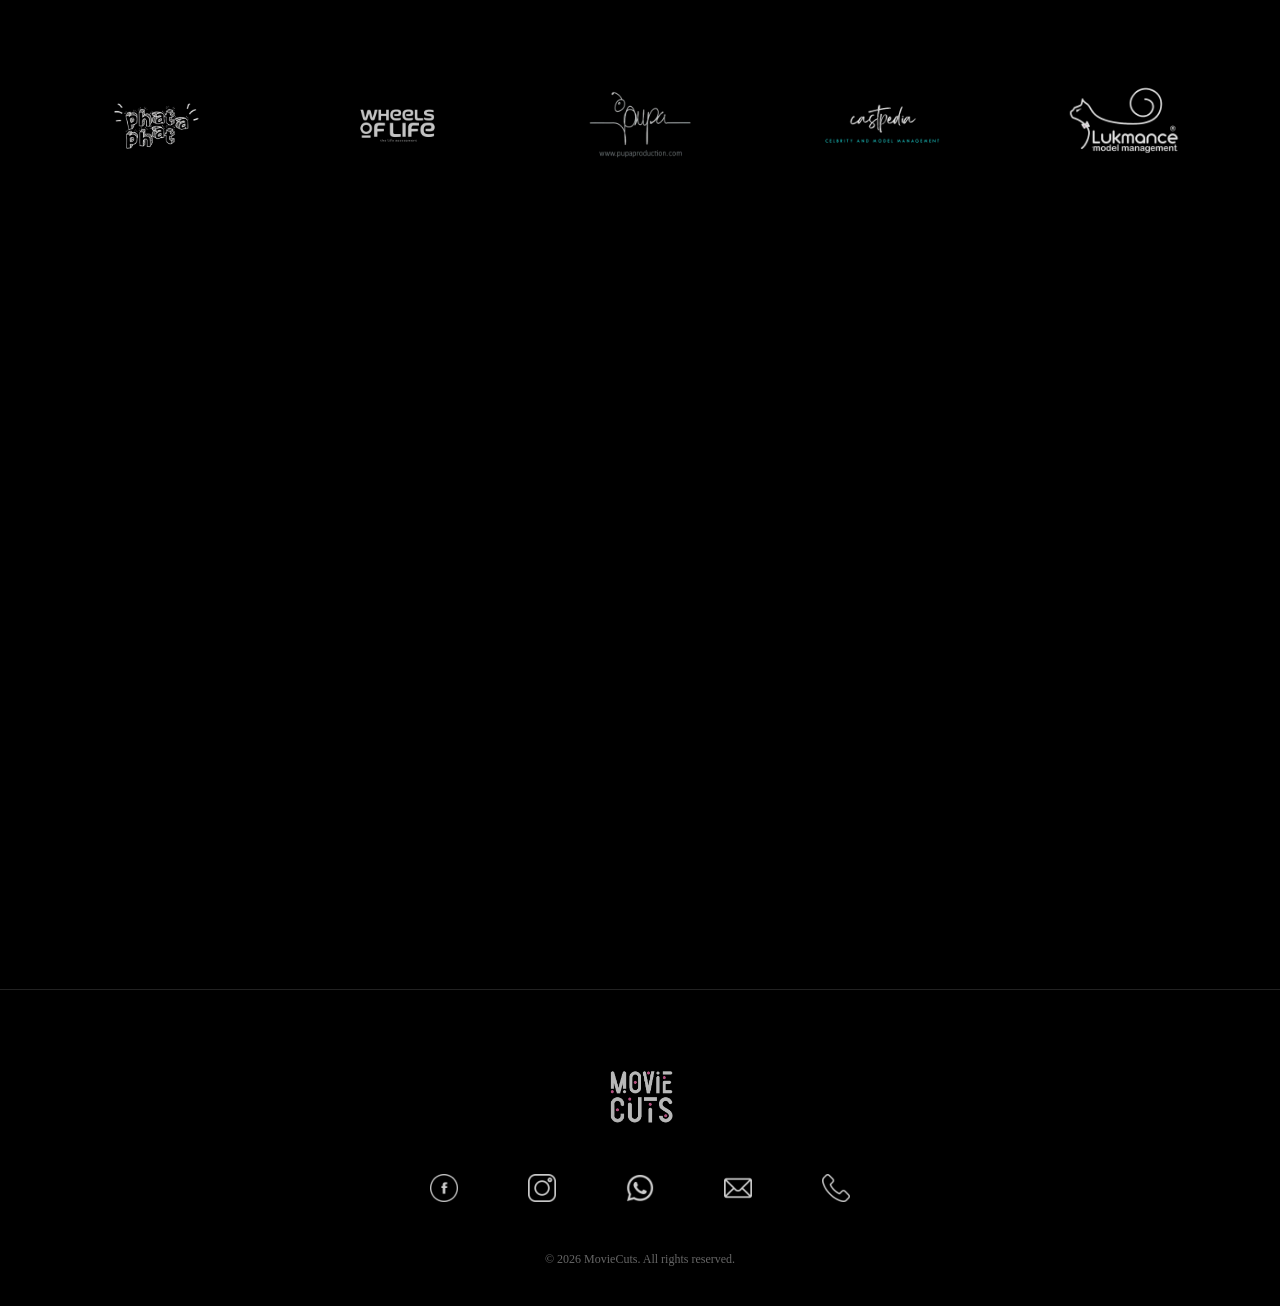
==== commit 6ea94271: "Update index.html" ====
--- a/index.html
+++ b/index.html
@@ -415,7 +415,23 @@
 
 
 
-
+<!-- WRITERS TEAM -->
+<section class="writers-section fade-in-section">
+
+  <h2 class="writers-title">OUR WRITING PARTNER</h2>
+
+  <p class="writers-about">
+    Our writers are the storytellers behind powerful narratives.
+    From screenplay development to dialogue and concept creation,
+    the Moviecuts writers team crafts compelling stories that
+    shape films, advertisements, and creative visual projects.
+  </p>
+
+  <a href="/screenwriters.html" class="writers-btn">
+    KNOW MORE
+  </a>
+
+</section>
 
 
 
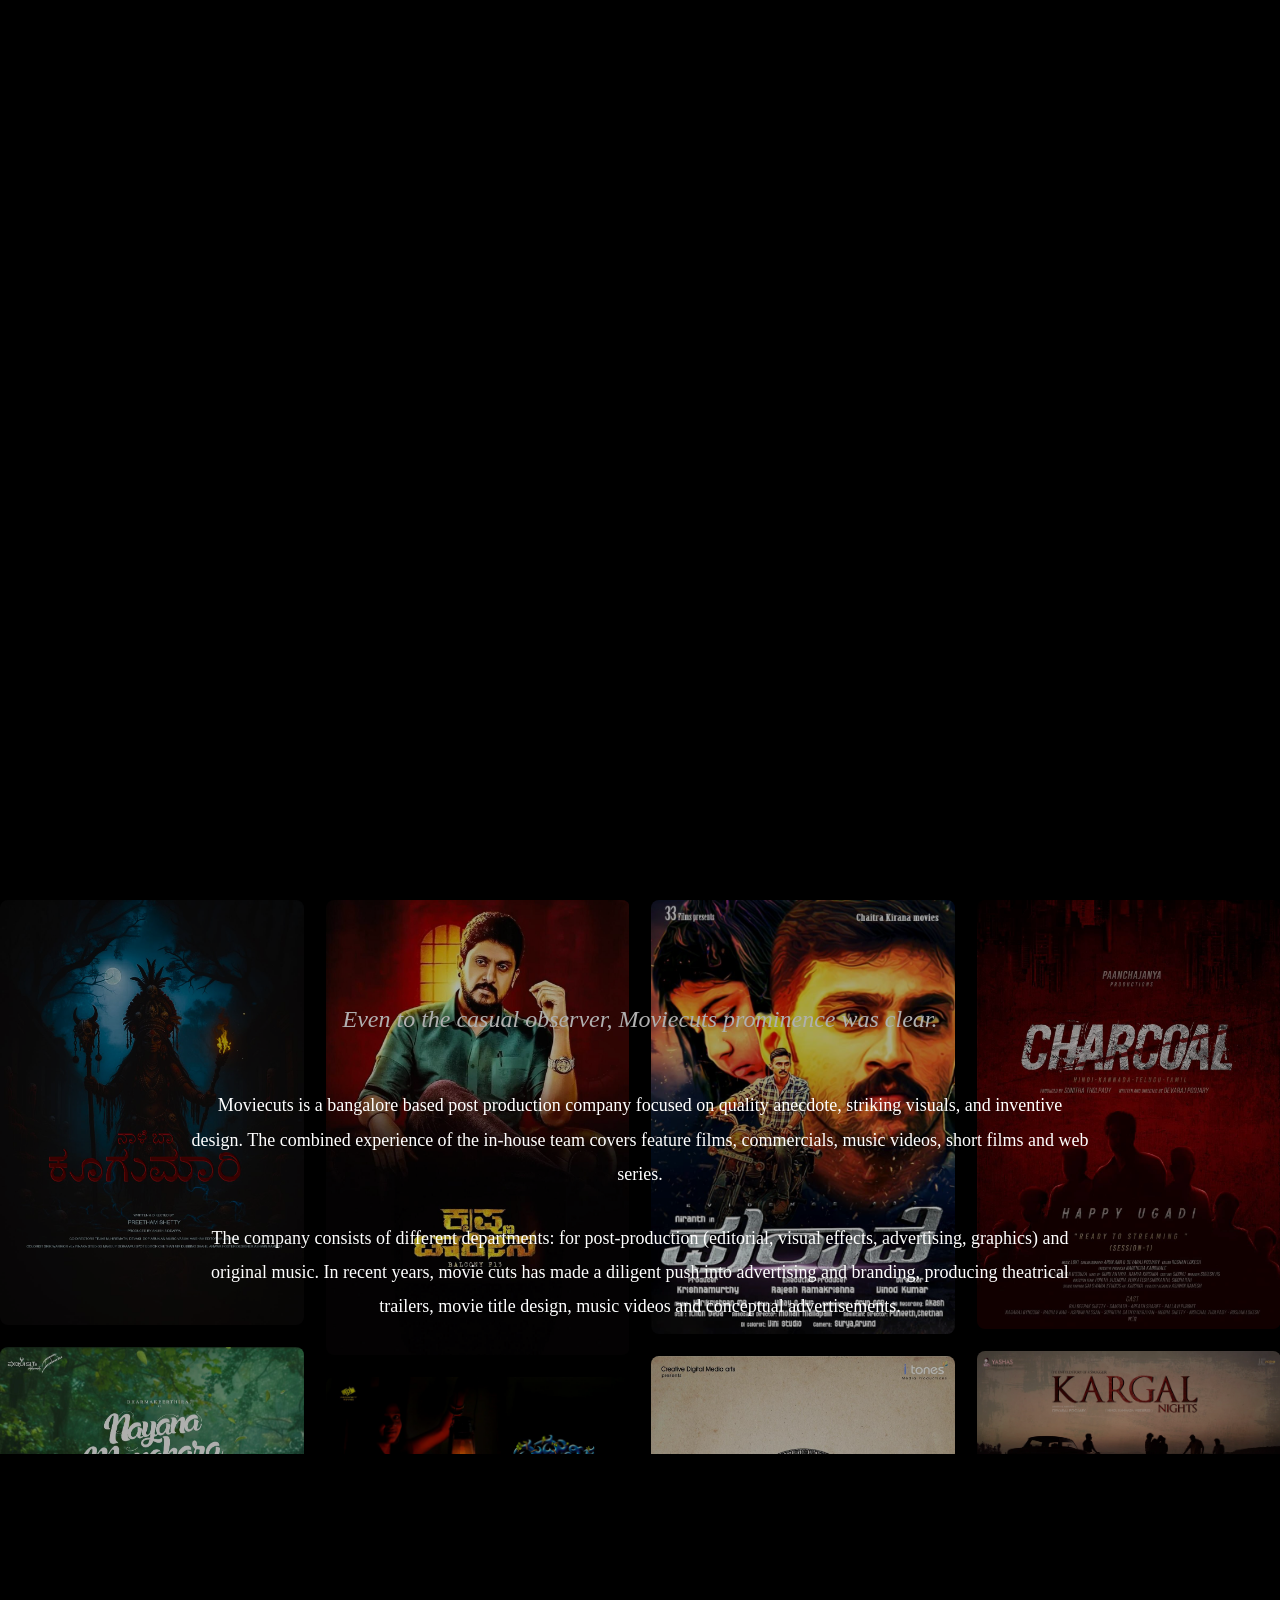
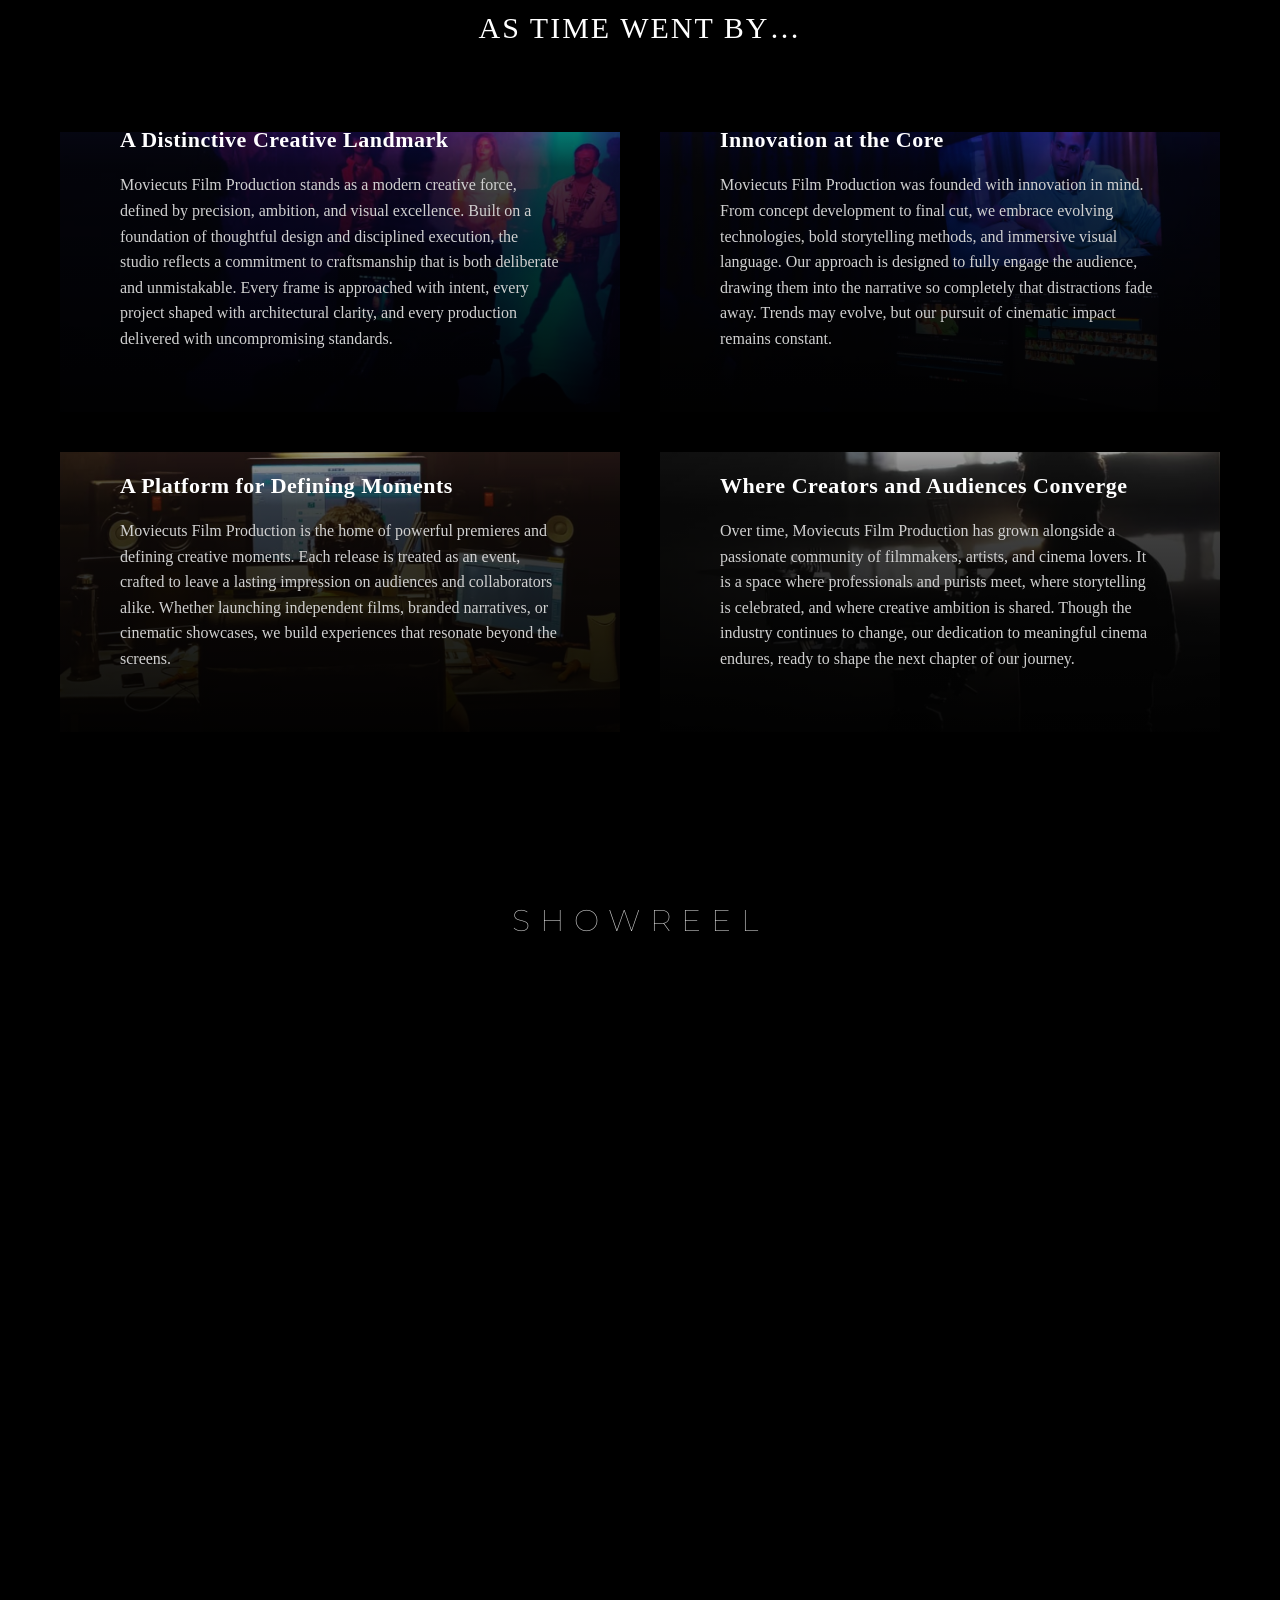
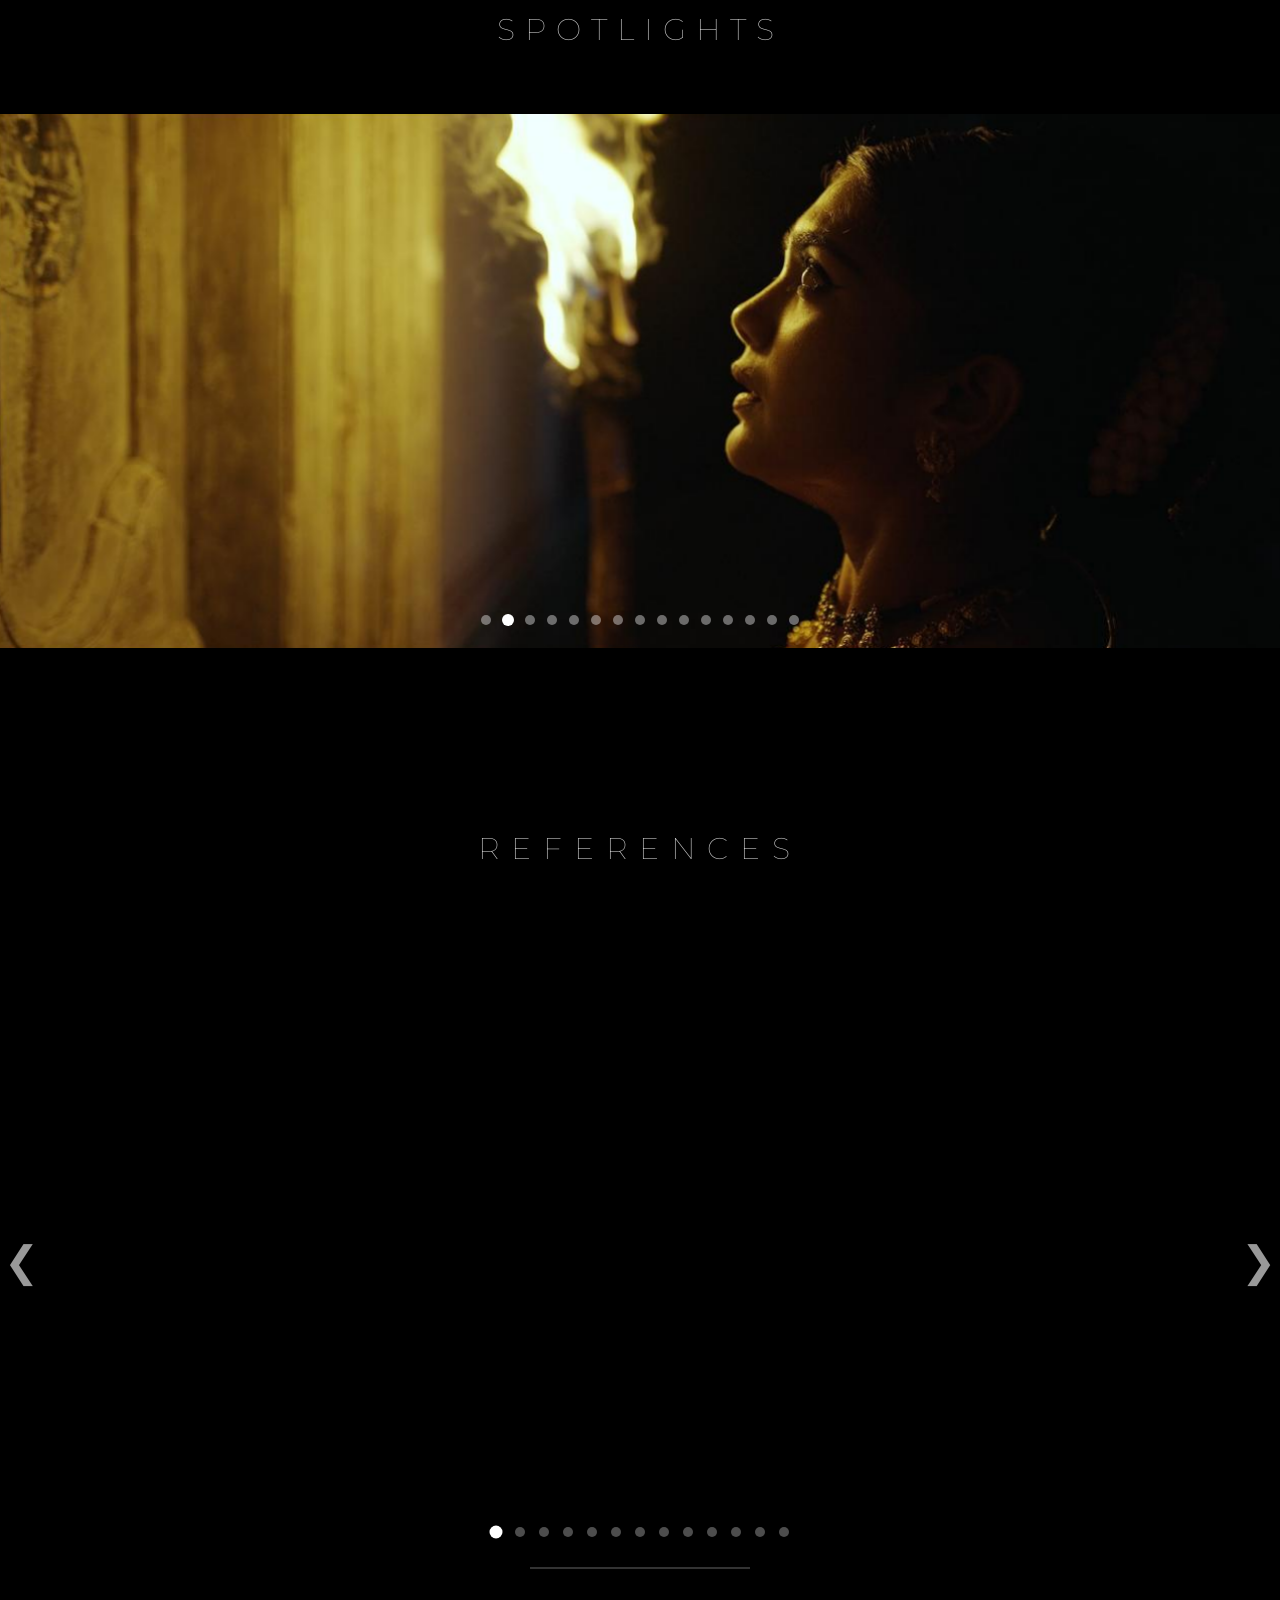
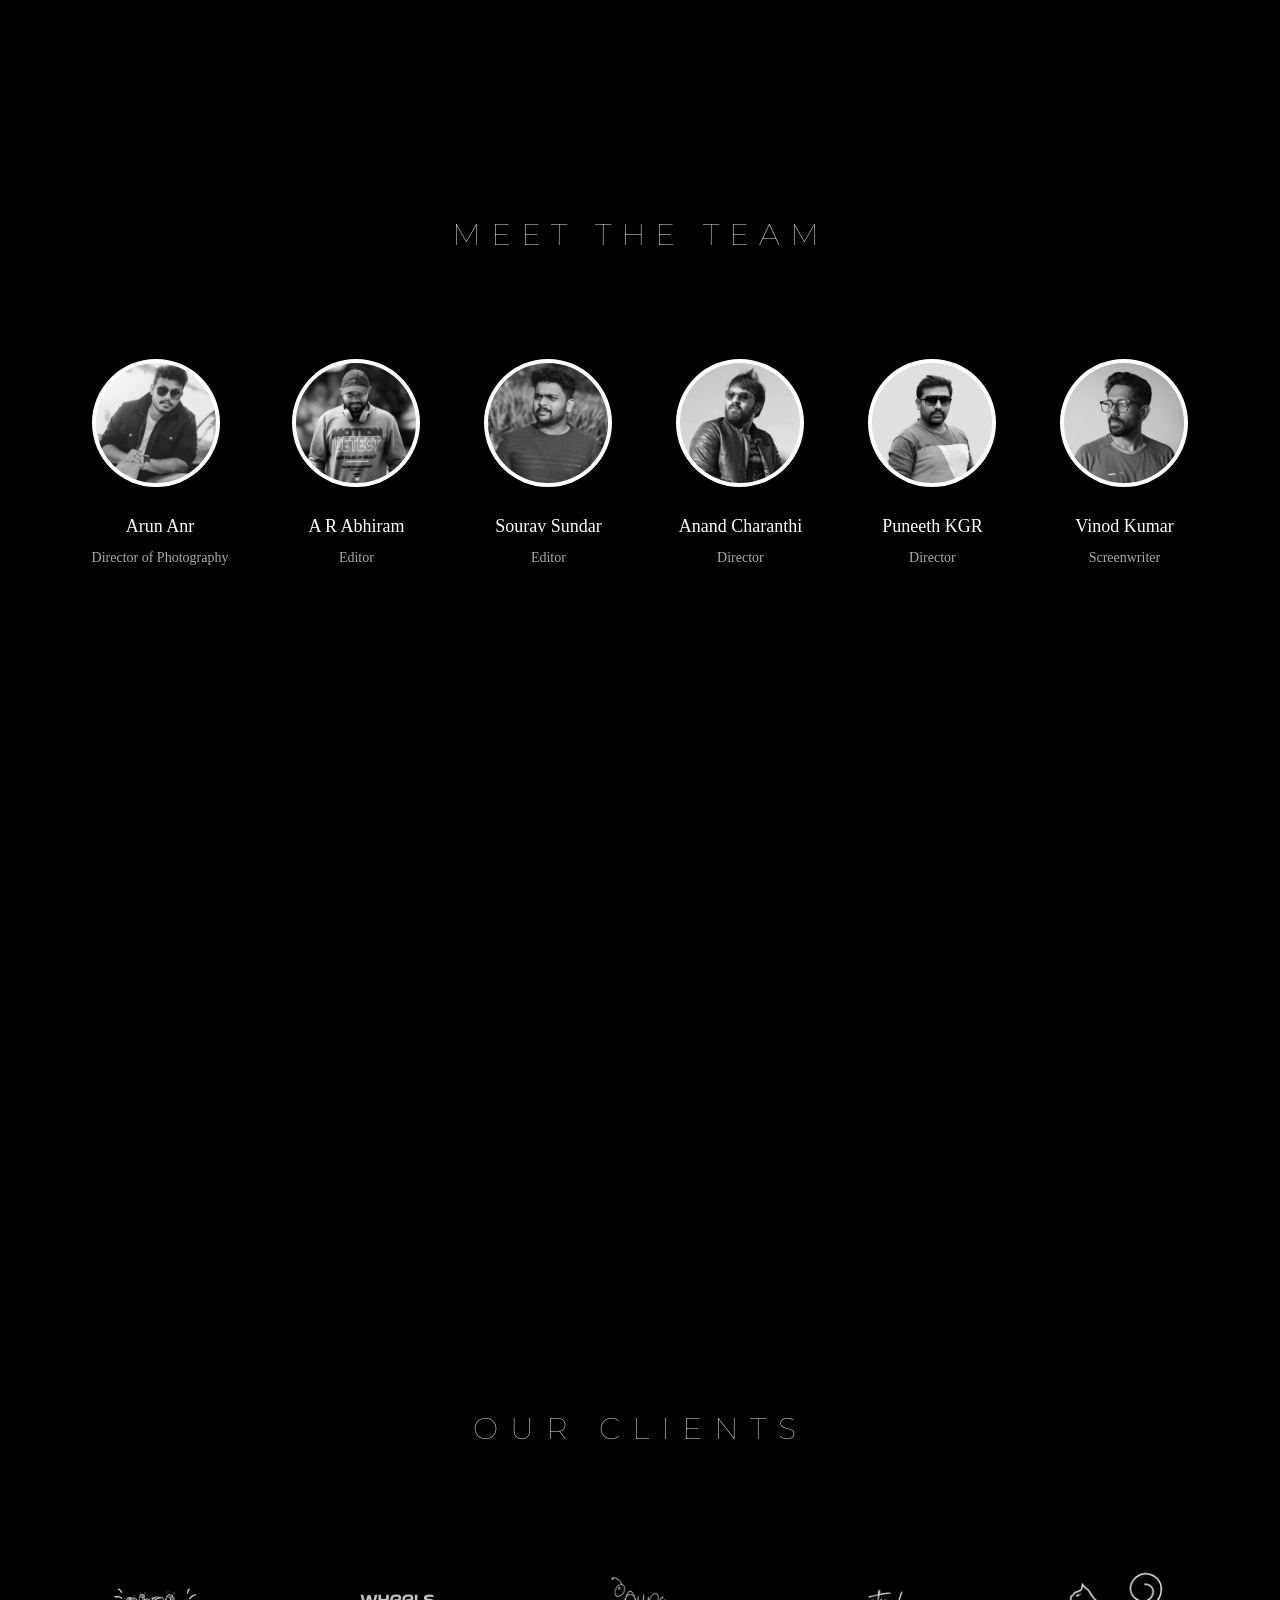
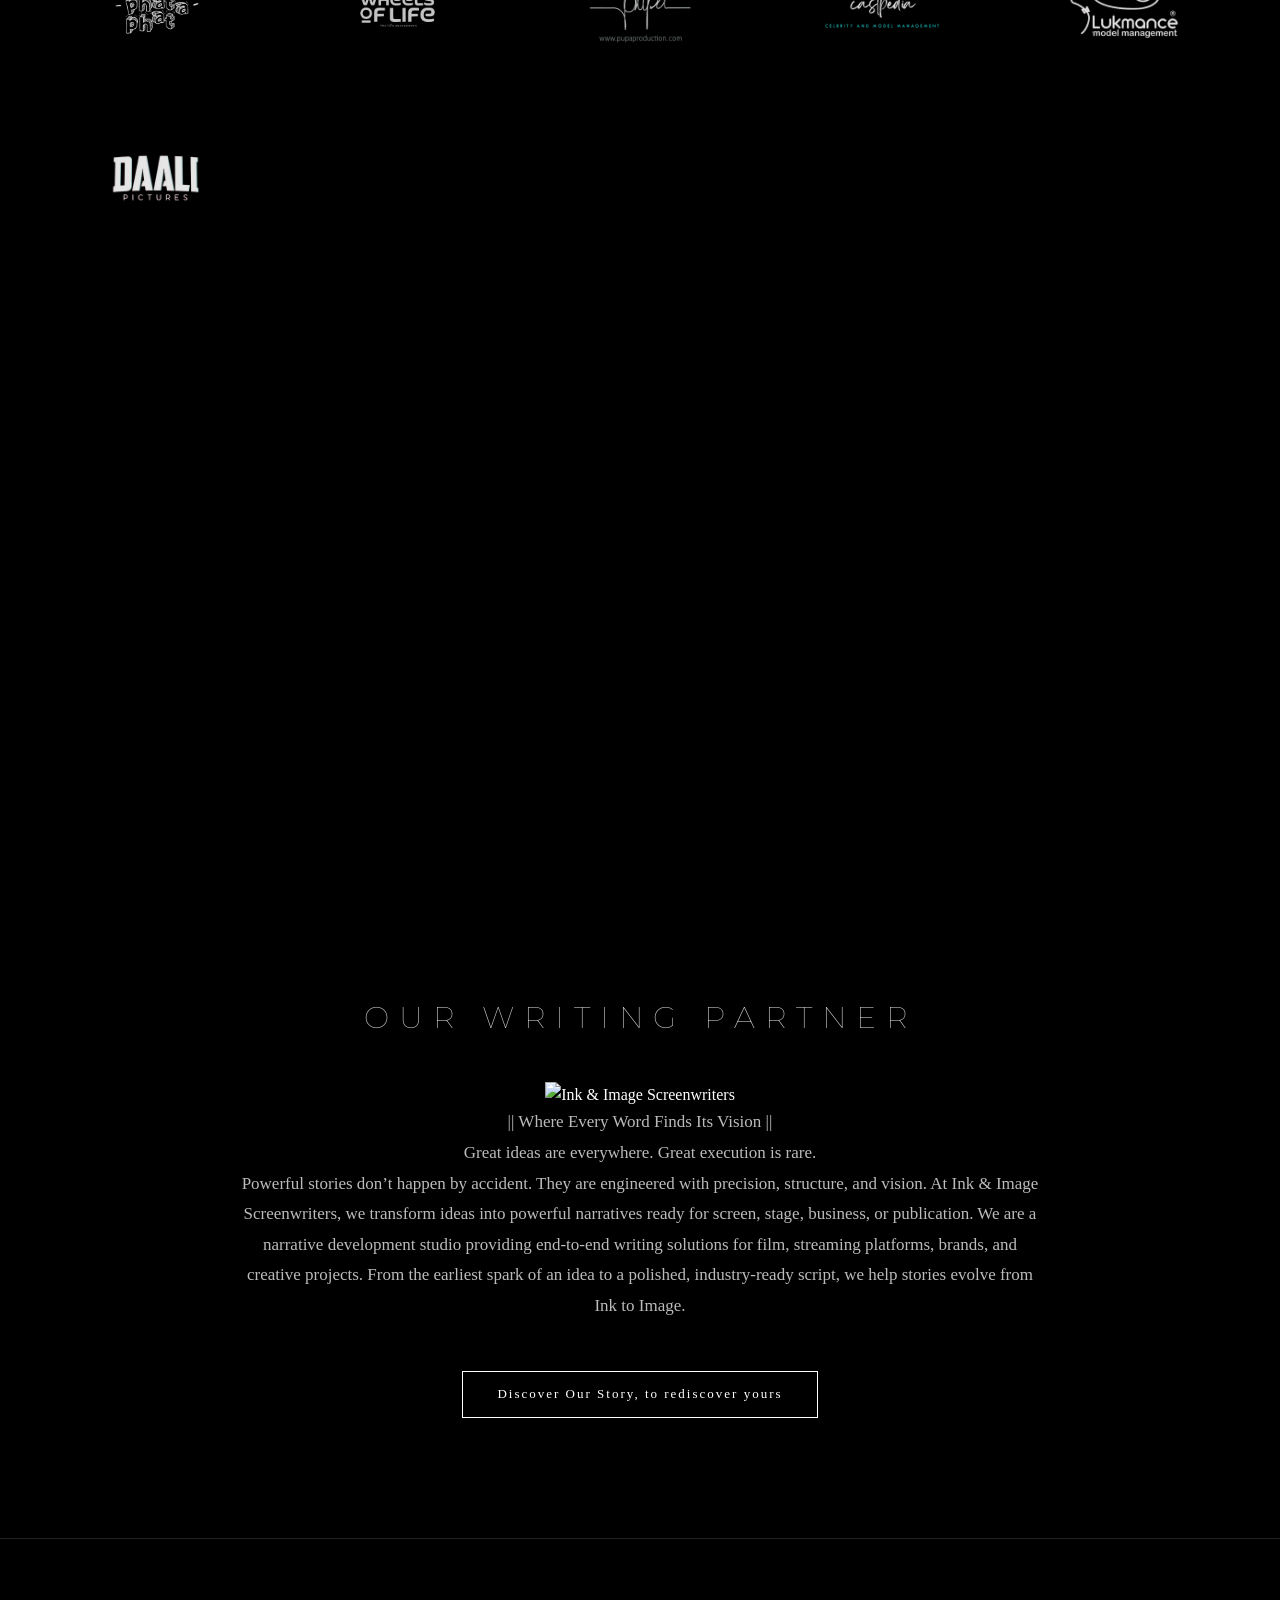
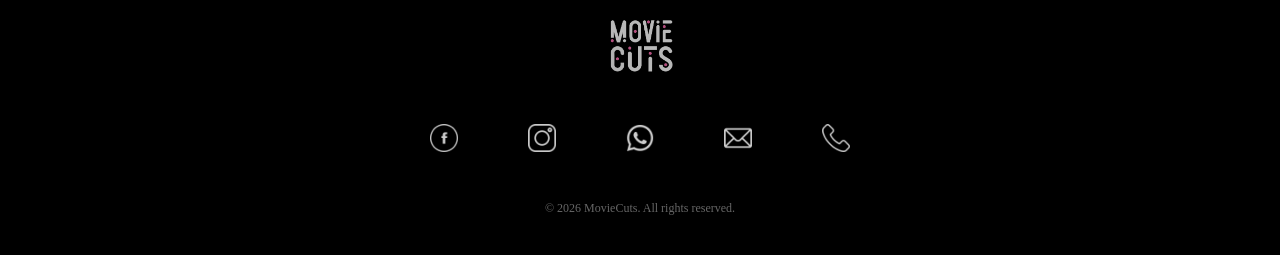
==== commit f2306cdb: "Update index.html" ====
--- a/index.html
+++ b/index.html
@@ -415,23 +415,7 @@
 
 
 
-<!-- WRITERS TEAM -->
-<section class="writers-section fade-in-section">
-
-  <h2 class="writers-title">OUR WRITING PARTNER</h2>
-
-  <p class="writers-about">
-    Our writers are the storytellers behind powerful narratives.
-    From screenplay development to dialogue and concept creation,
-    the Moviecuts writers team crafts compelling stories that
-    shape films, advertisements, and creative visual projects.
-  </p>
-
-  <a href="/screenwriters.html" class="writers-btn">
-    KNOW MORE
-  </a>
-
-</section>
+
 
 
 
@@ -613,6 +597,27 @@
 </section>
 
 
+<!-- WRITERS TEAM -->
+<section class="writers-section fade-in-section">
+ <h2 class="writers-title">OUR WRITING PARTNER</h2>
+<div class="writers-logo">
+    <img src="images/Ink&Image.png" alt="Ink & Image Screenwriters">
+</div>
+
+<p class="writers-about">
+|| Where Every Word Finds Its Vision ||
+<br>
+Great ideas are everywhere. Great execution is rare.
+<br>
+Powerful stories don’t happen by accident.
+They are engineered with precision, structure, and vision.
+At Ink & Image Screenwriters, we transform ideas into powerful narratives ready for screen, stage, business, or publication. We are a narrative development studio providing end-to-end writing solutions for film, streaming platforms, brands, and creative projects. From the earliest spark of an idea to a polished, industry-ready script, we help stories evolve from Ink to Image.
+</p>
+
+<a href="/ink&image.html" class="writers-btn">Discover Our Story, to rediscover yours</a>
+
+</section>
+
     </main>
 
 
--- a/css/style.css
+++ b/css/style.css
@@ -1790,4 +1790,45 @@
     }
 }
 
-
+/* WRITERS SECTION */
+
+.writers-section {
+    padding: 120px 40px;
+    text-align: center;
+    background: #000;
+}
+
+.writers-title {
+    font-family: 'Montserrat', sans-serif;
+    font-weight: 100;
+    font-size: 30px;
+    letter-spacing: 10px;
+    color: rgb(214,214,214);
+    margin-bottom: 40px;
+}
+
+.writers-about {
+    max-width: 800px;
+    margin: auto;
+    font-size: 17px;
+    color: #bbb;
+    line-height: 1.8;
+    margin-bottom: 50px;
+}
+
+.writers-btn {
+    display: inline-block;
+    padding: 12px 34px;
+    border: 1px solid #fff;
+    text-decoration: none;
+    color: #fff;
+    letter-spacing: 2px;
+    font-size: 13px;
+    transition: all 0.3s ease;
+}
+
+.writers-btn:hover {
+    background: #fff;
+    color: #000;
+}
+
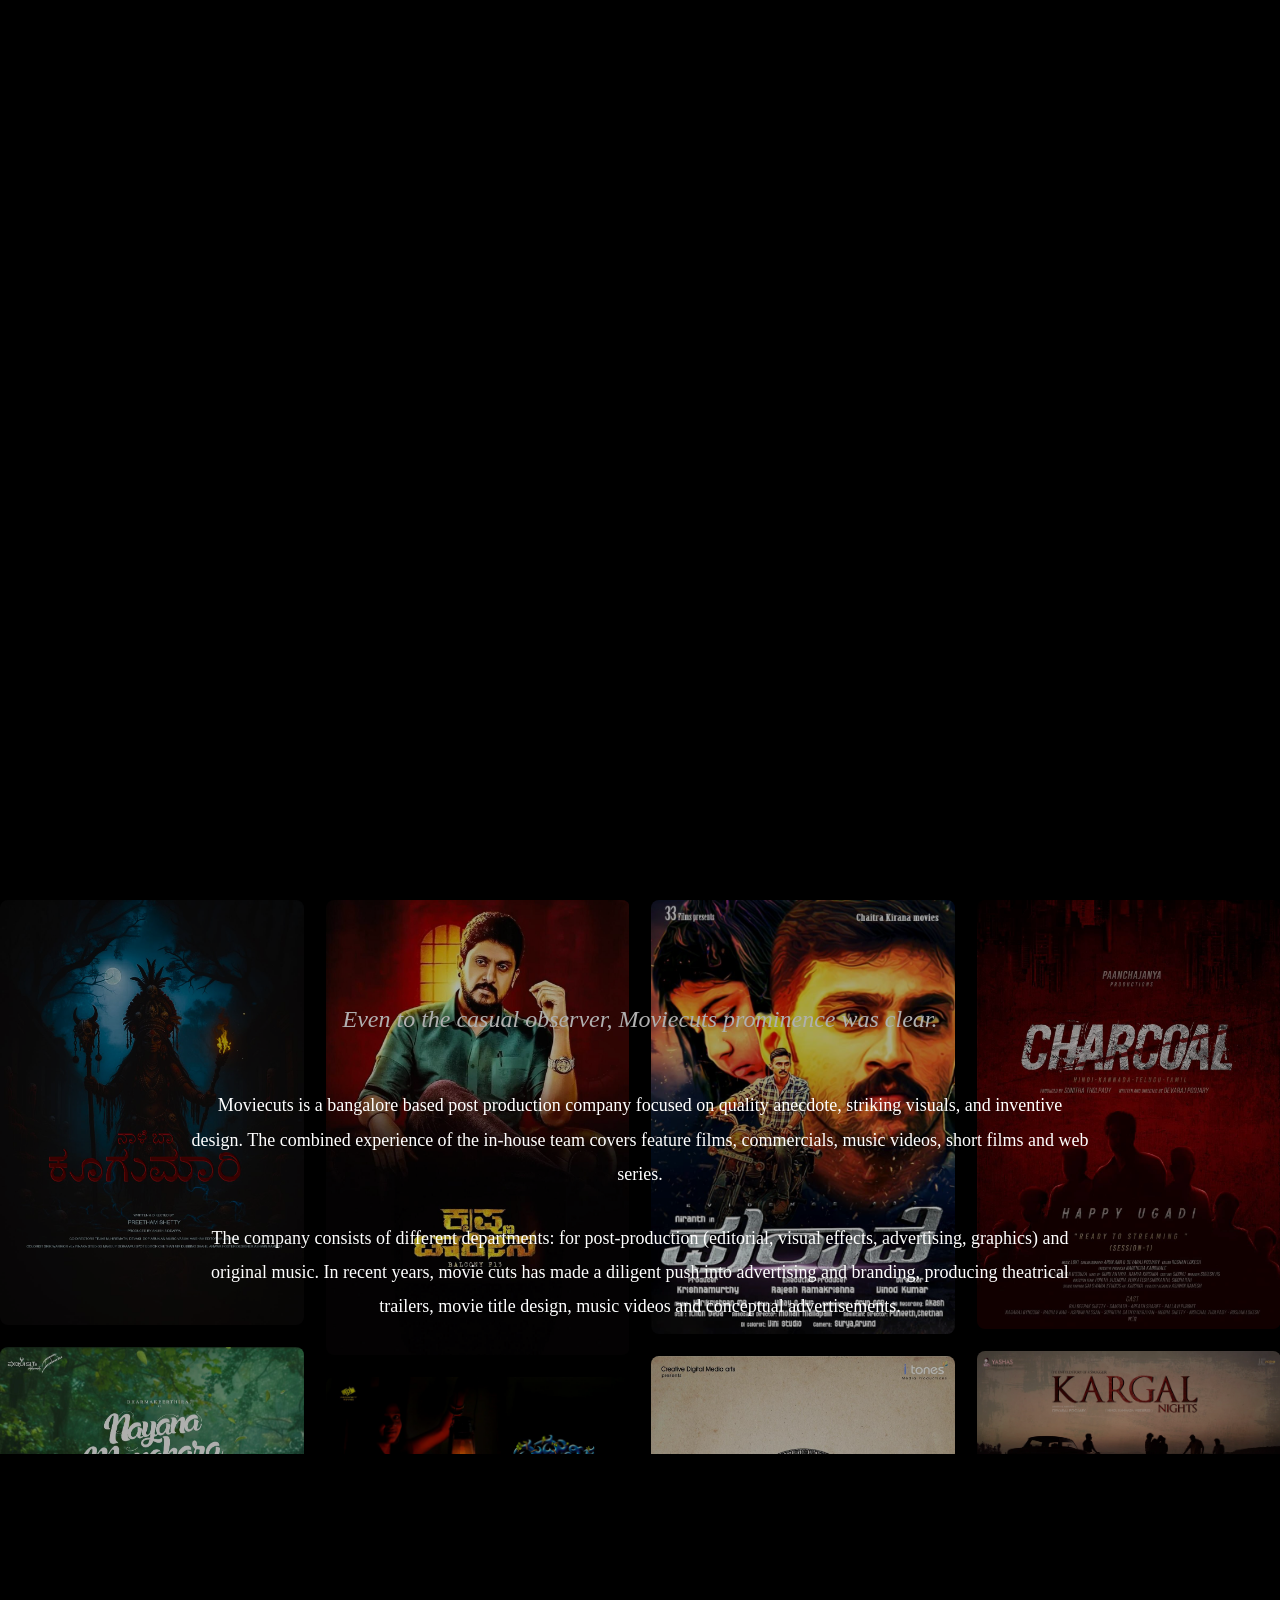
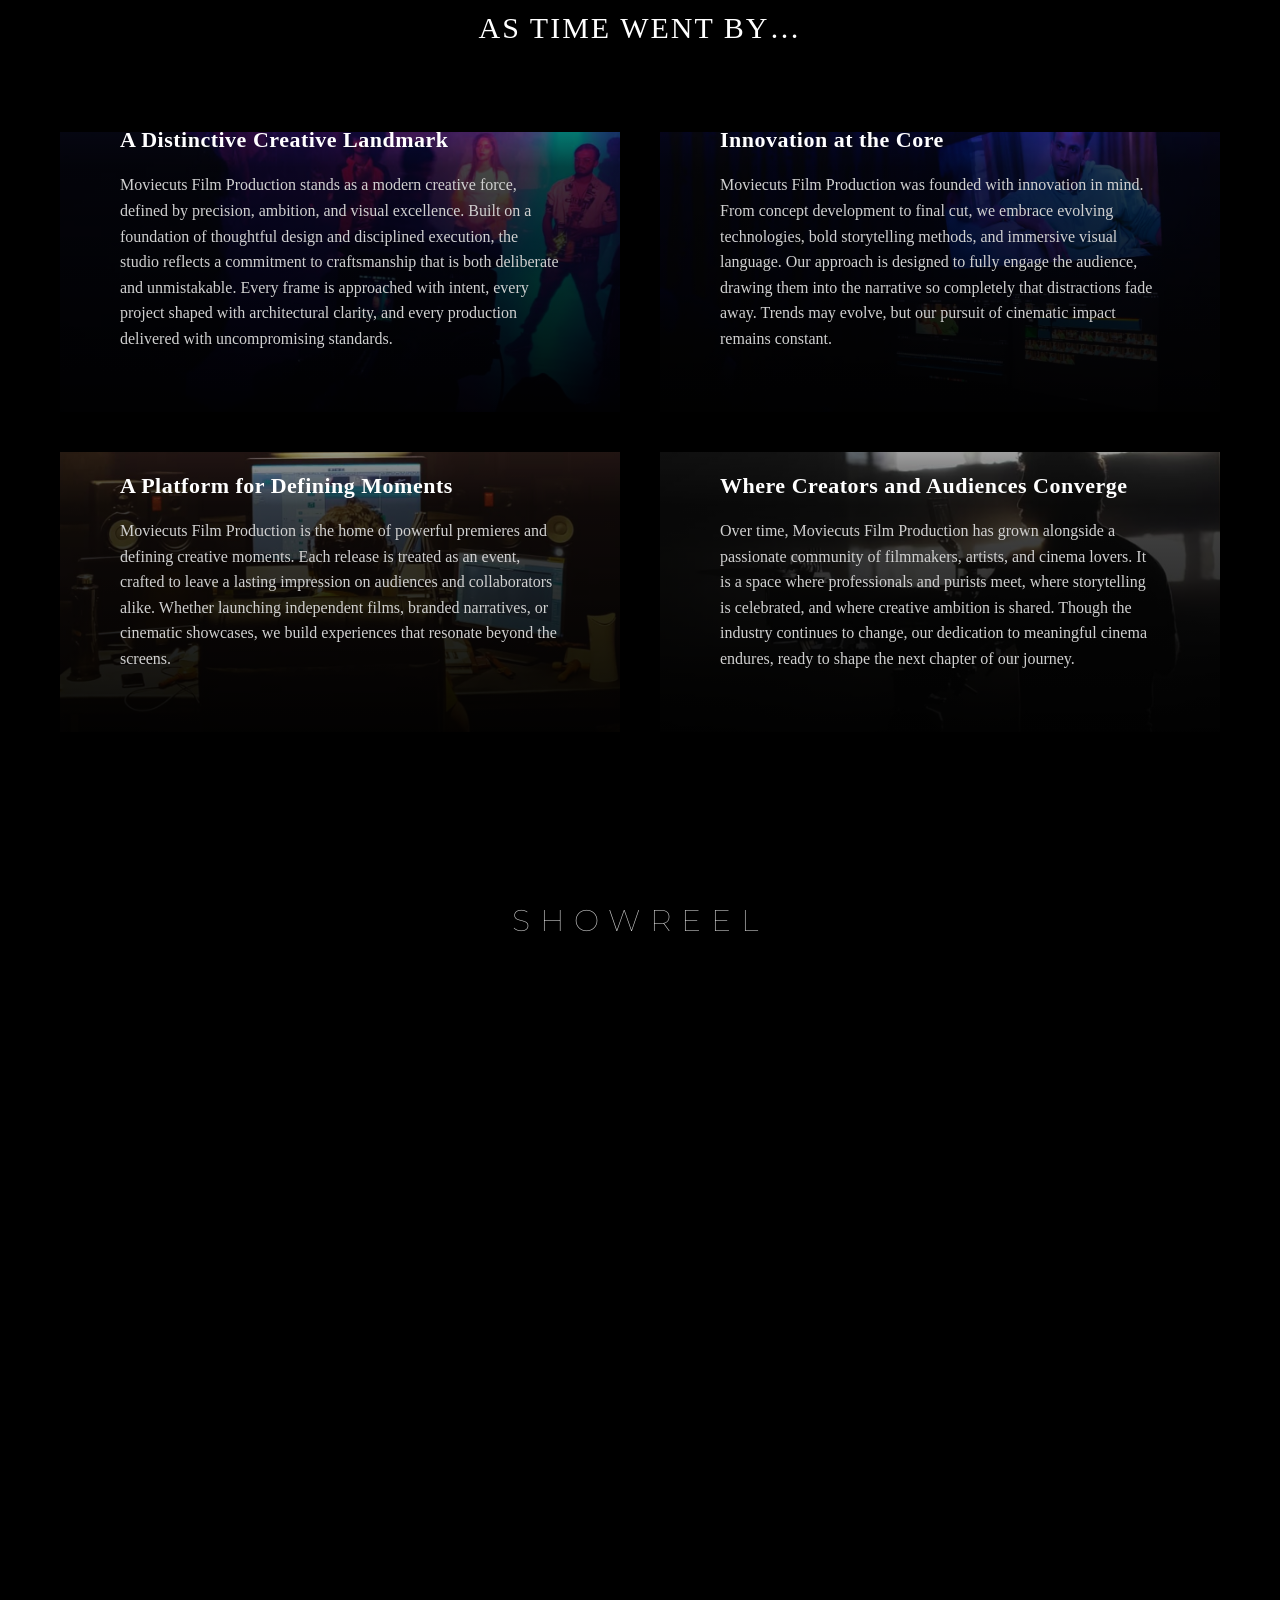
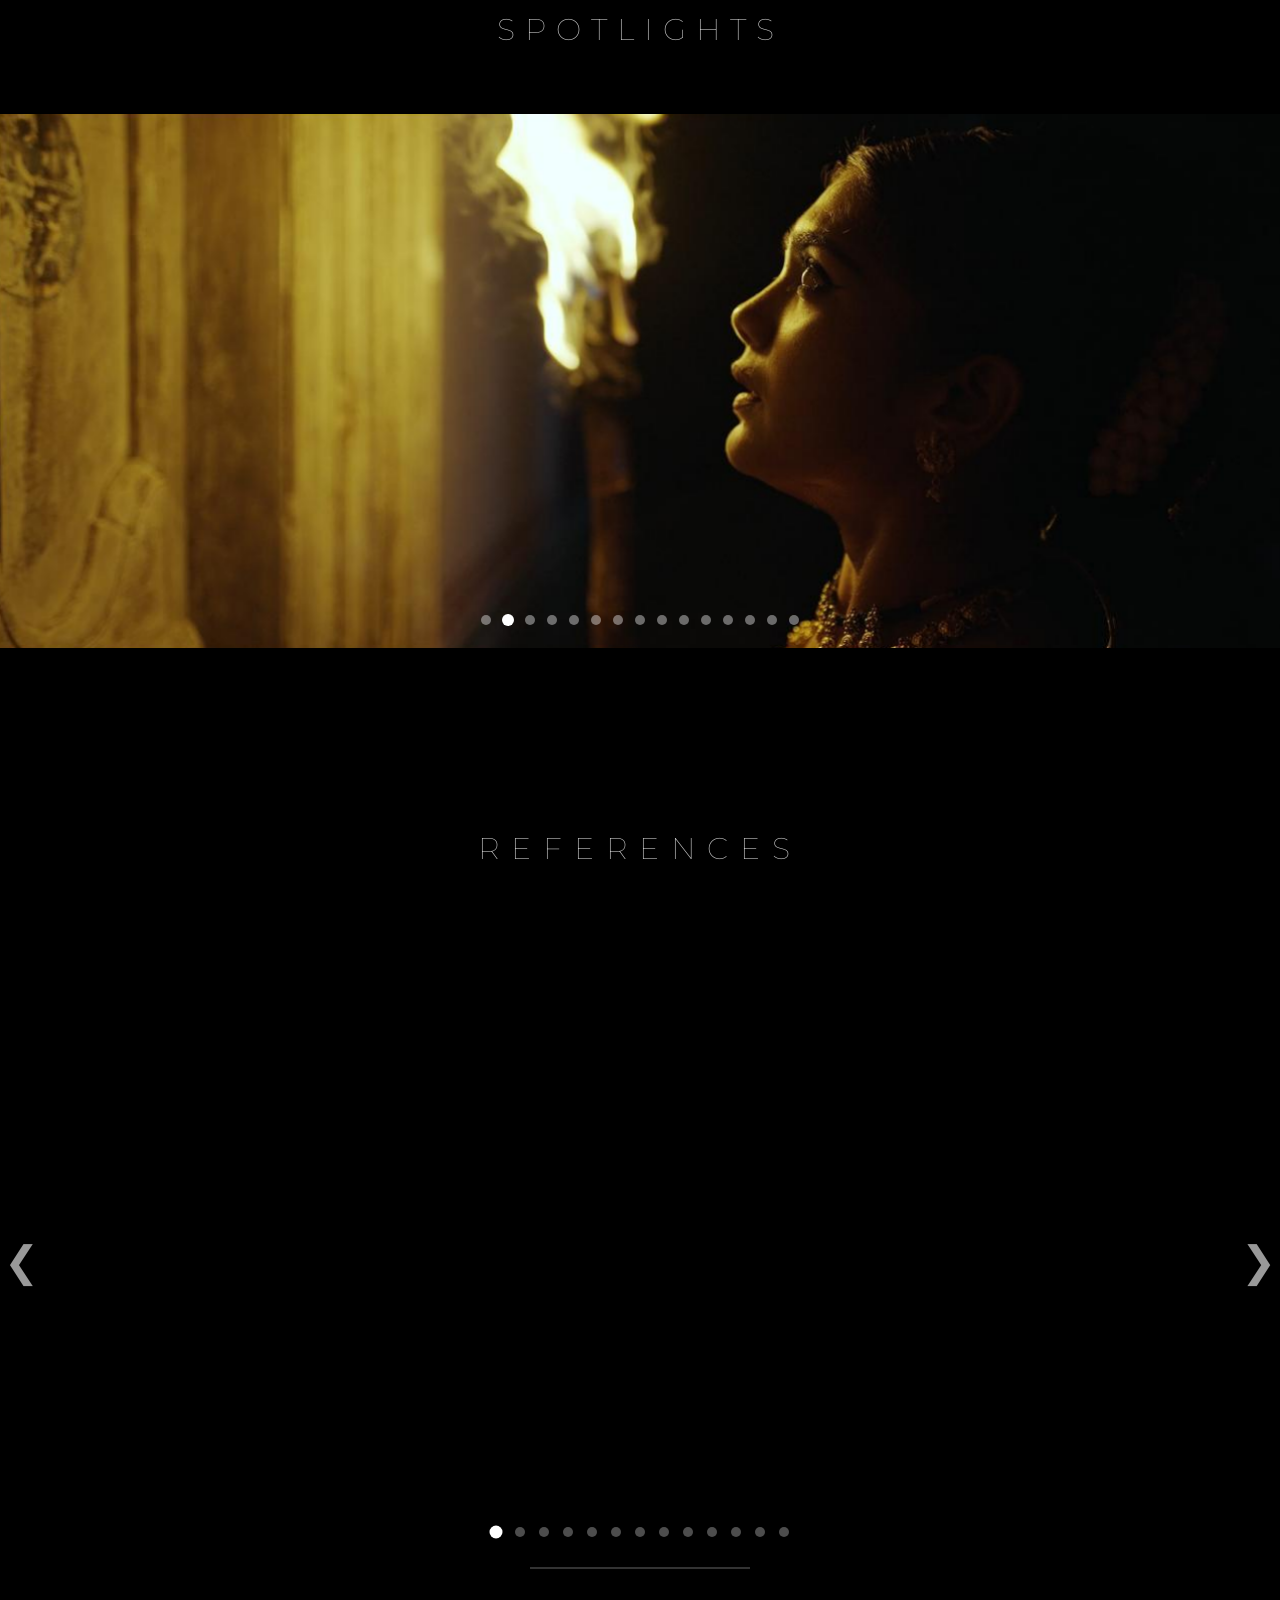
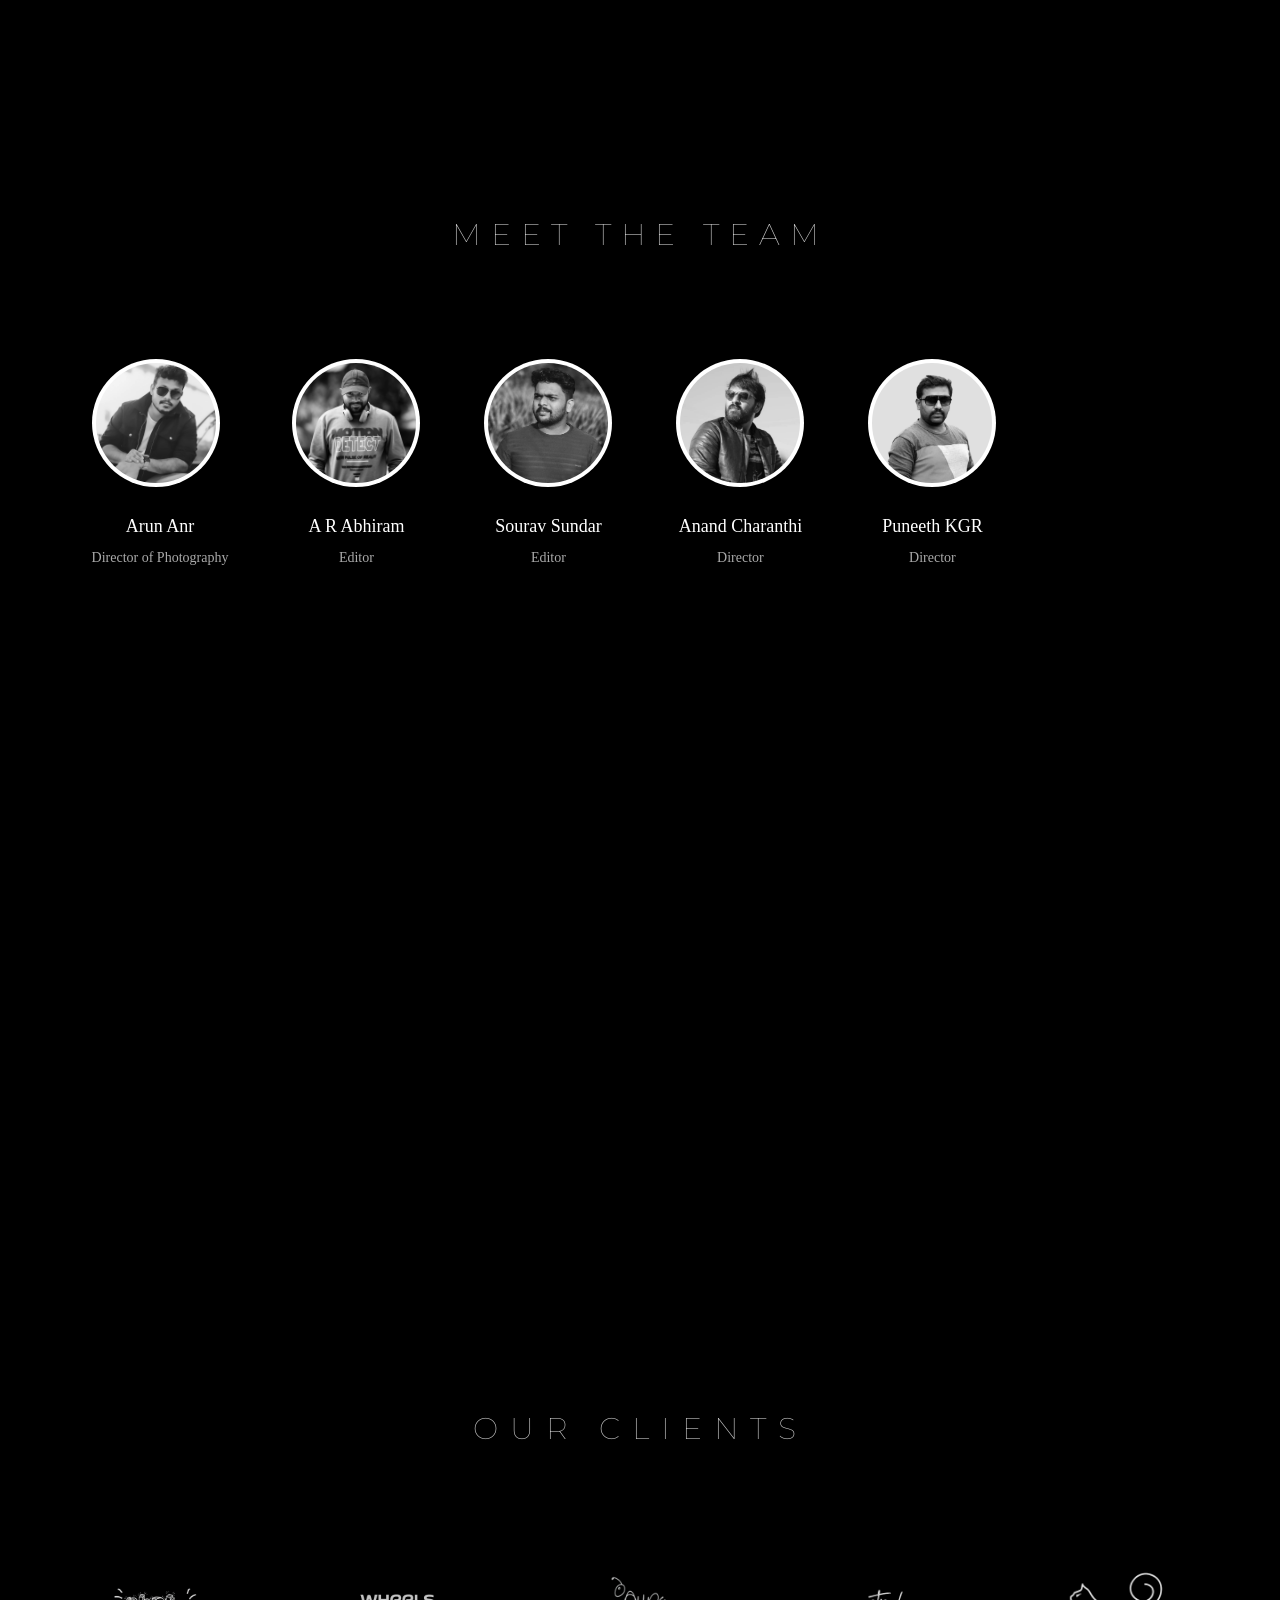
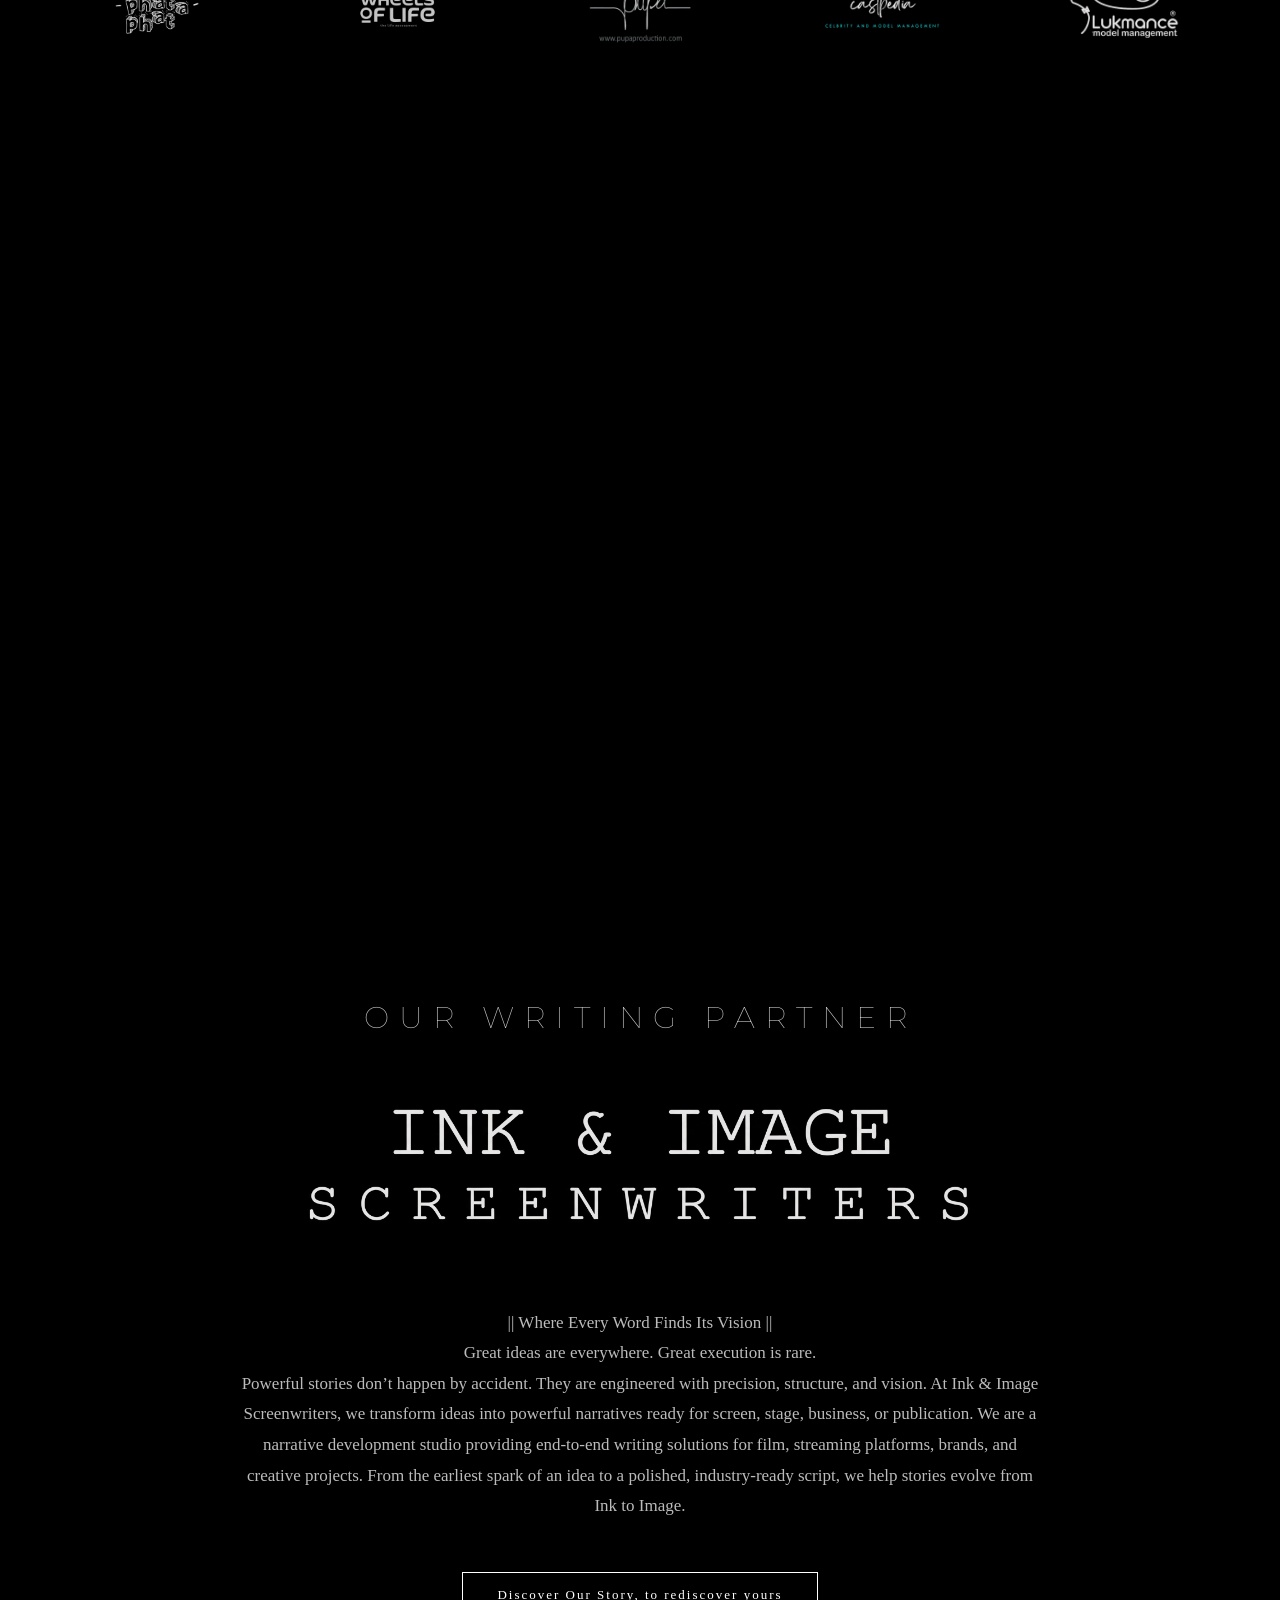
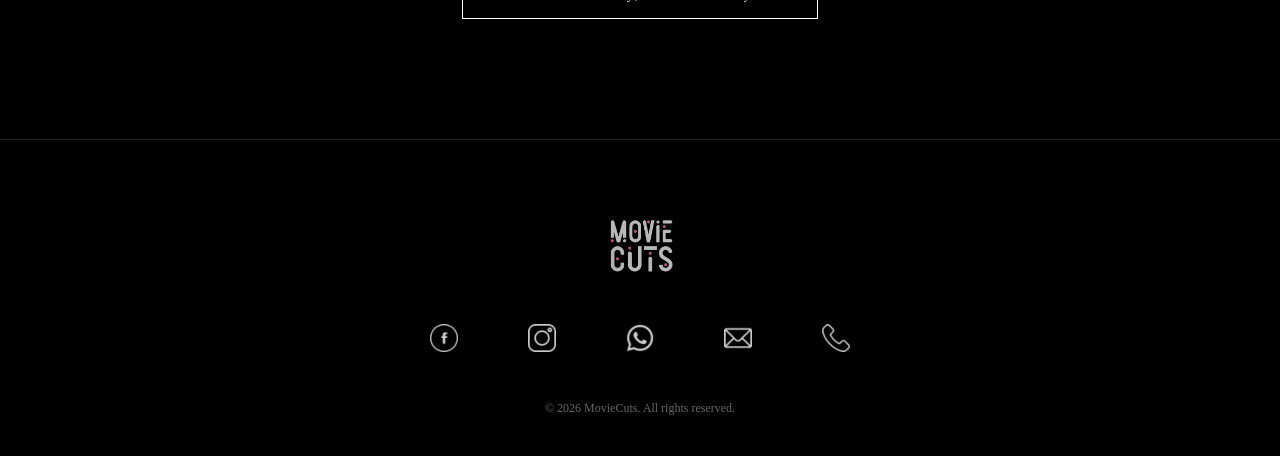
==== commit a039a3b3: "Update index.html" ====
--- a/index.html
+++ b/index.html
@@ -554,6 +554,13 @@
       <p>Writer & Director</p>
     </div>
 
+      <div class="team-member">
+      <div class="avatar">
+        <img src="images/Saravanan.R.S.png" alt="Team Member 3">
+      </div>
+      <h3>Saravanan.R.S </h3>
+      <p>Writer & Director</p>
+    </div>
       
 
   </div>
--- a/css/style.css
+++ b/css/style.css
@@ -1832,3 +1832,15 @@
     color: #000;
 }
 
+.writers-logo{
+text-align:center;
+margin-bottom:40px;
+}
+
+.writers-logo img{
+max-width:700px;
+width:100%;
+height:auto;
+filter:invert(1);
+opacity:0.9;
+}
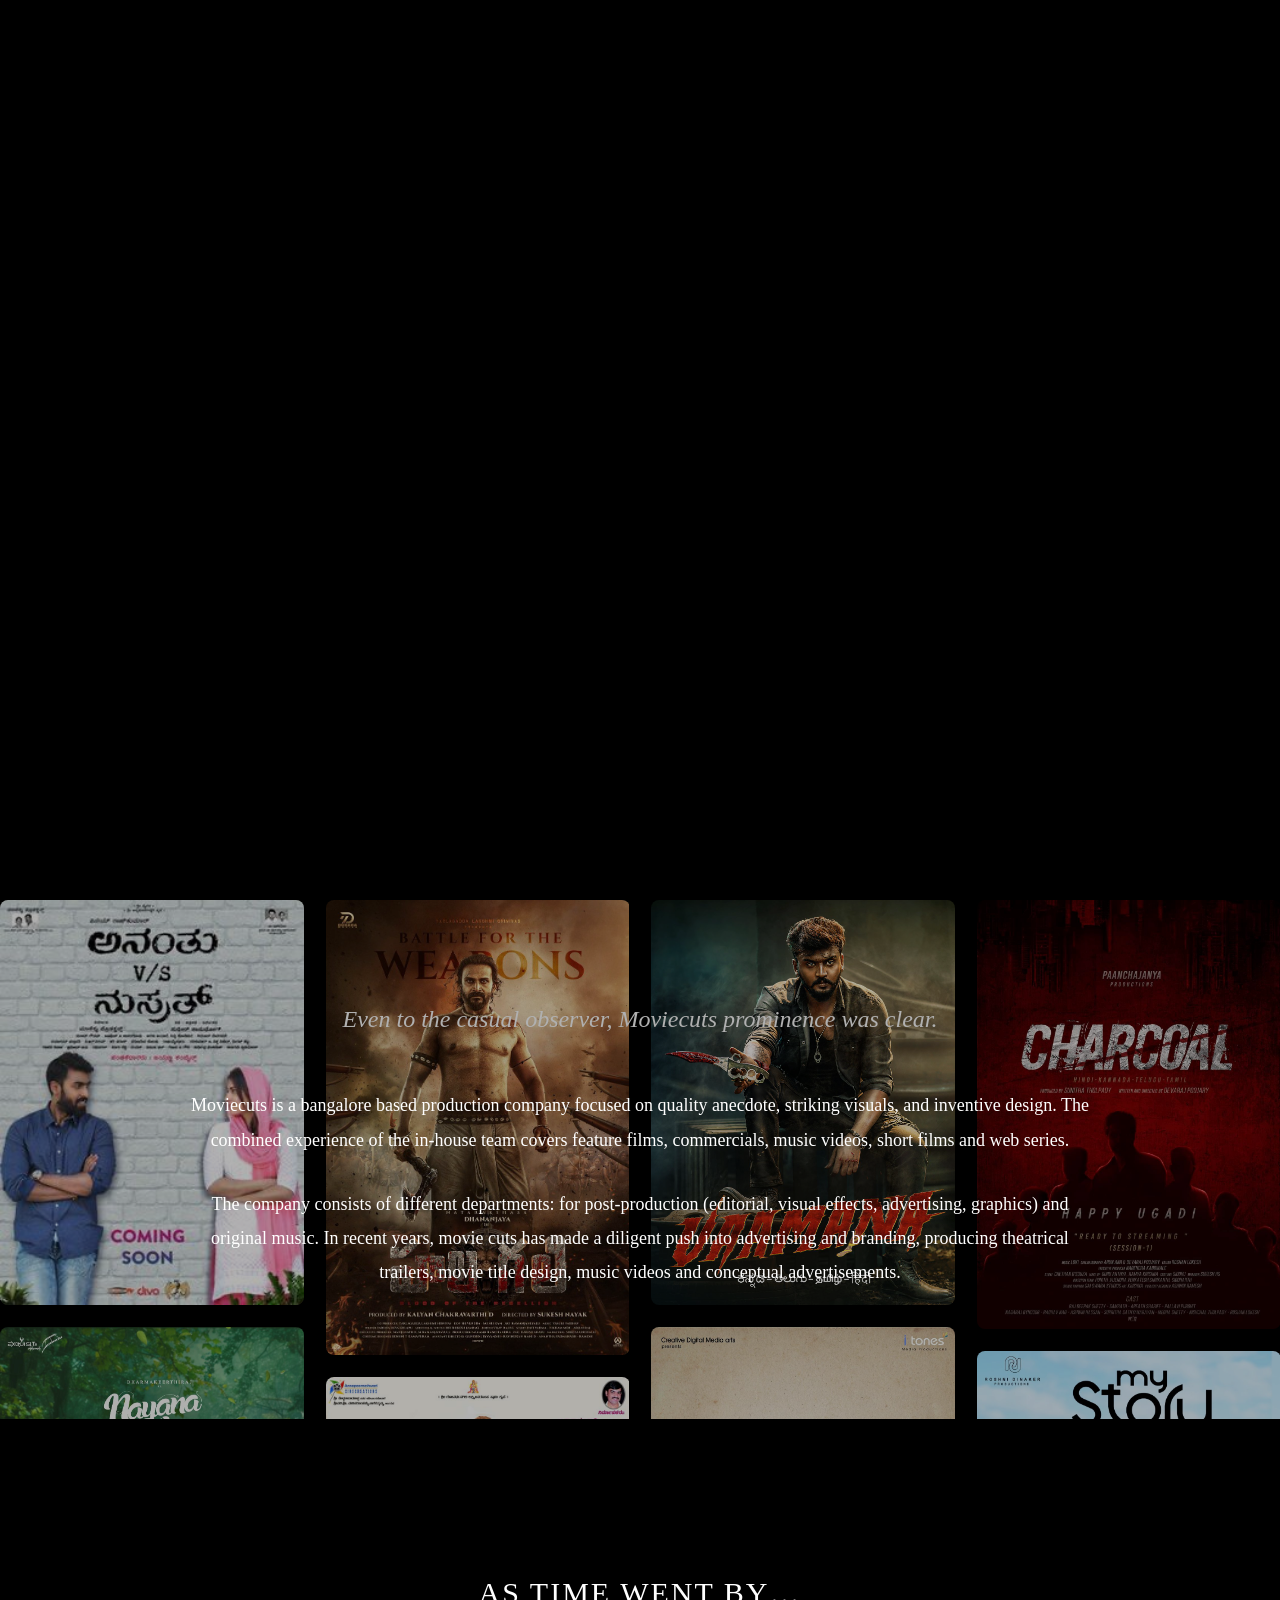
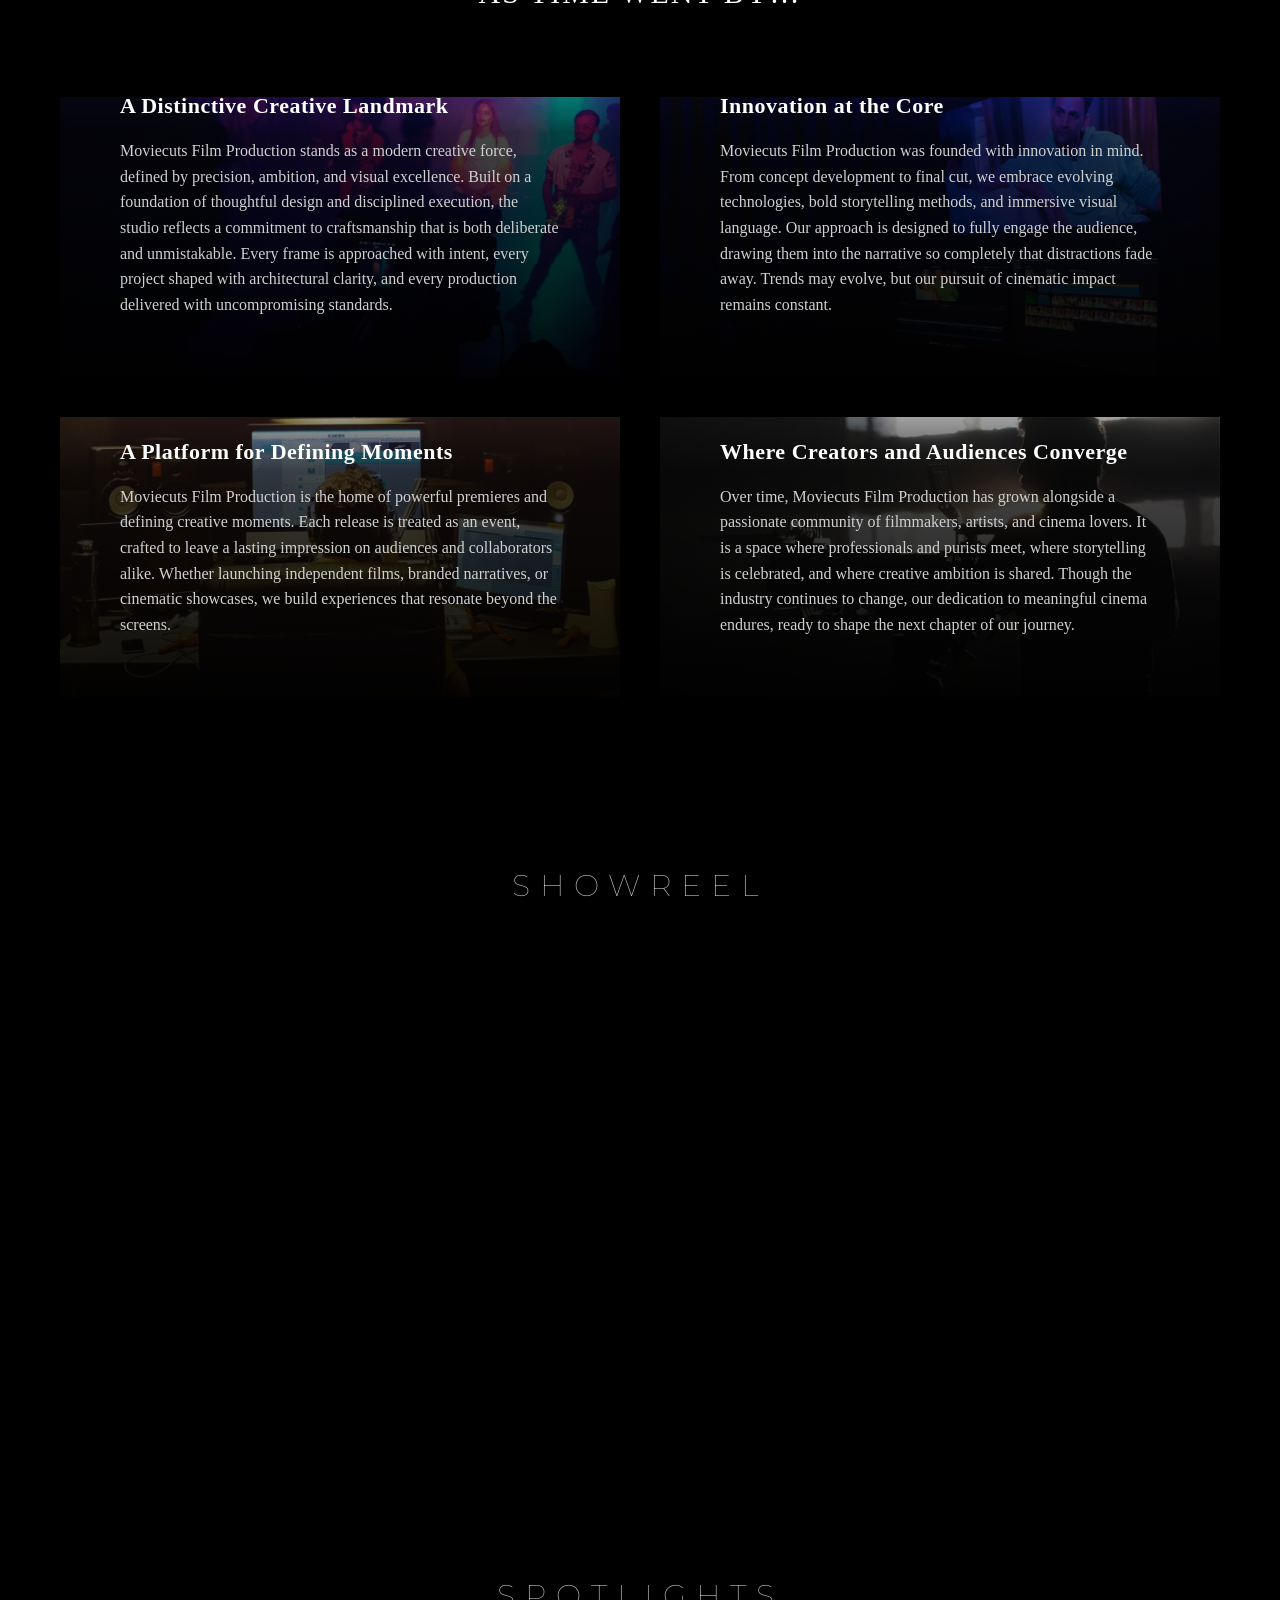
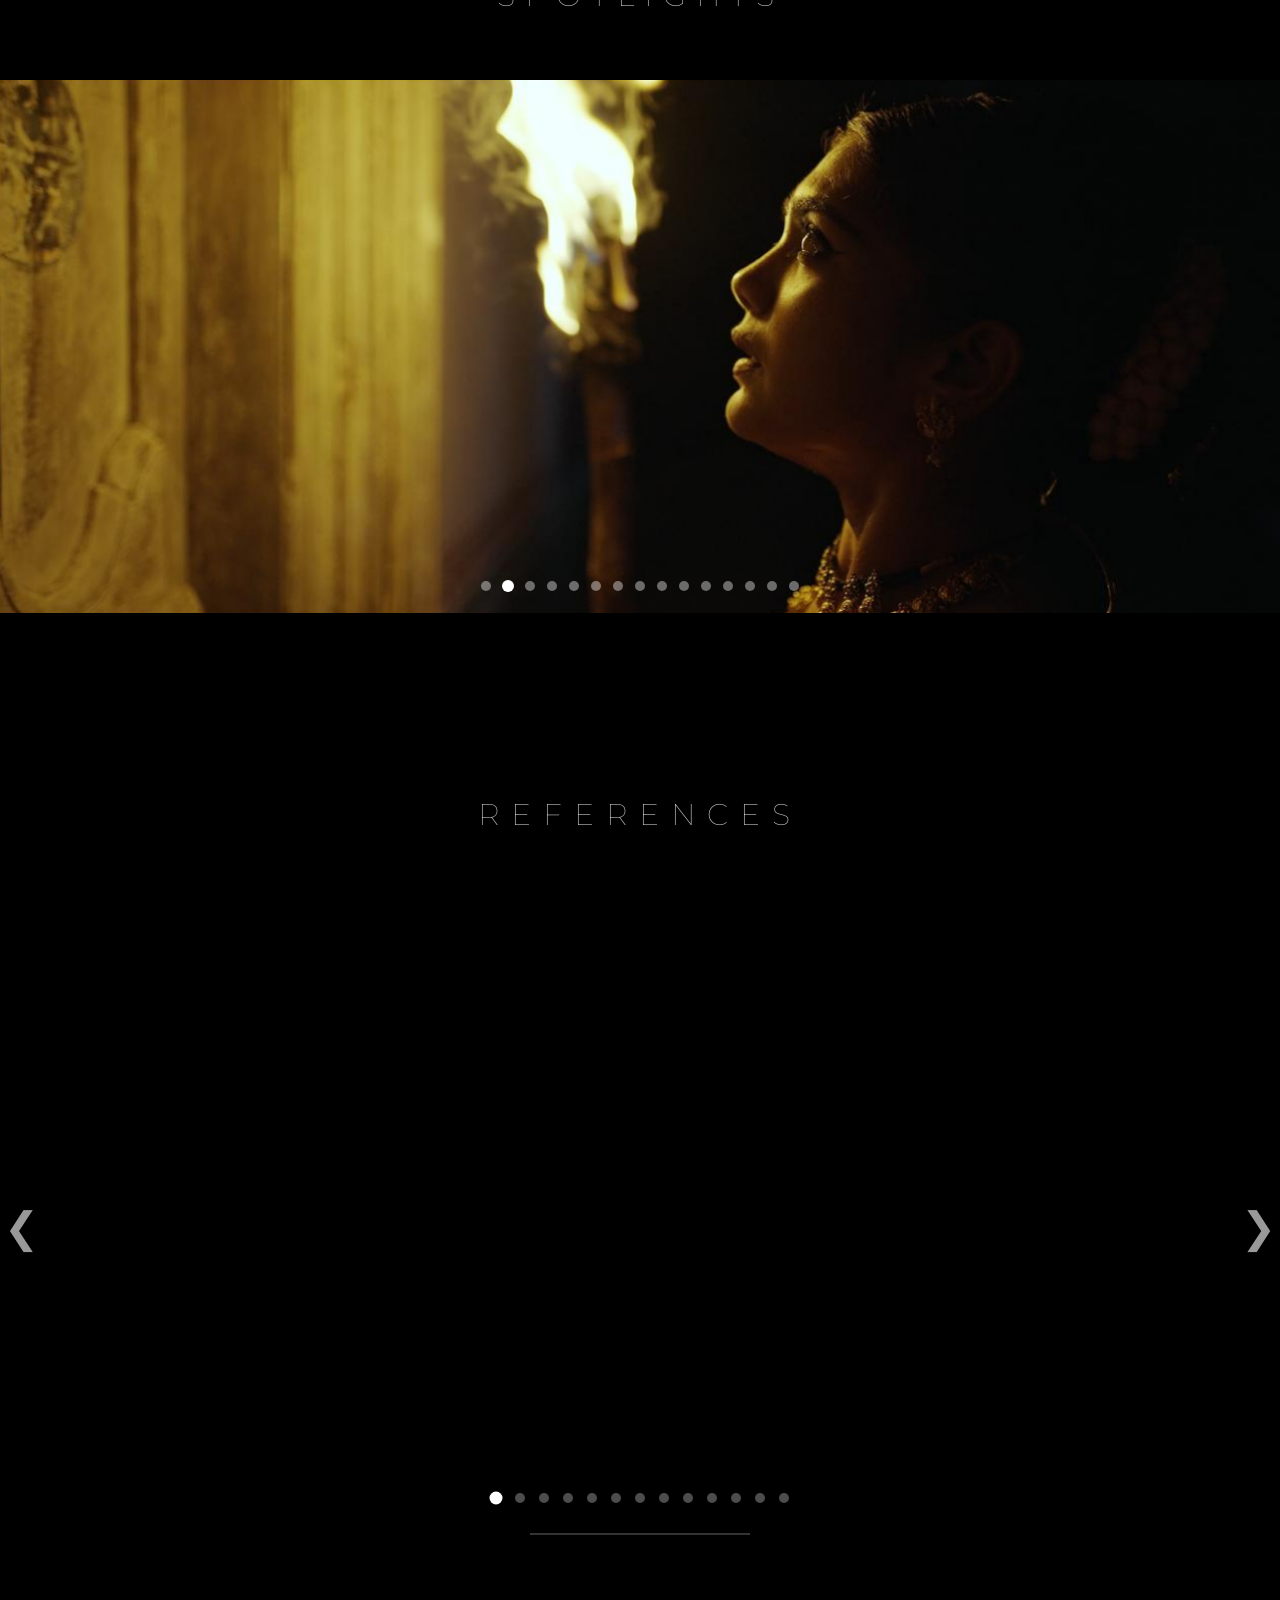
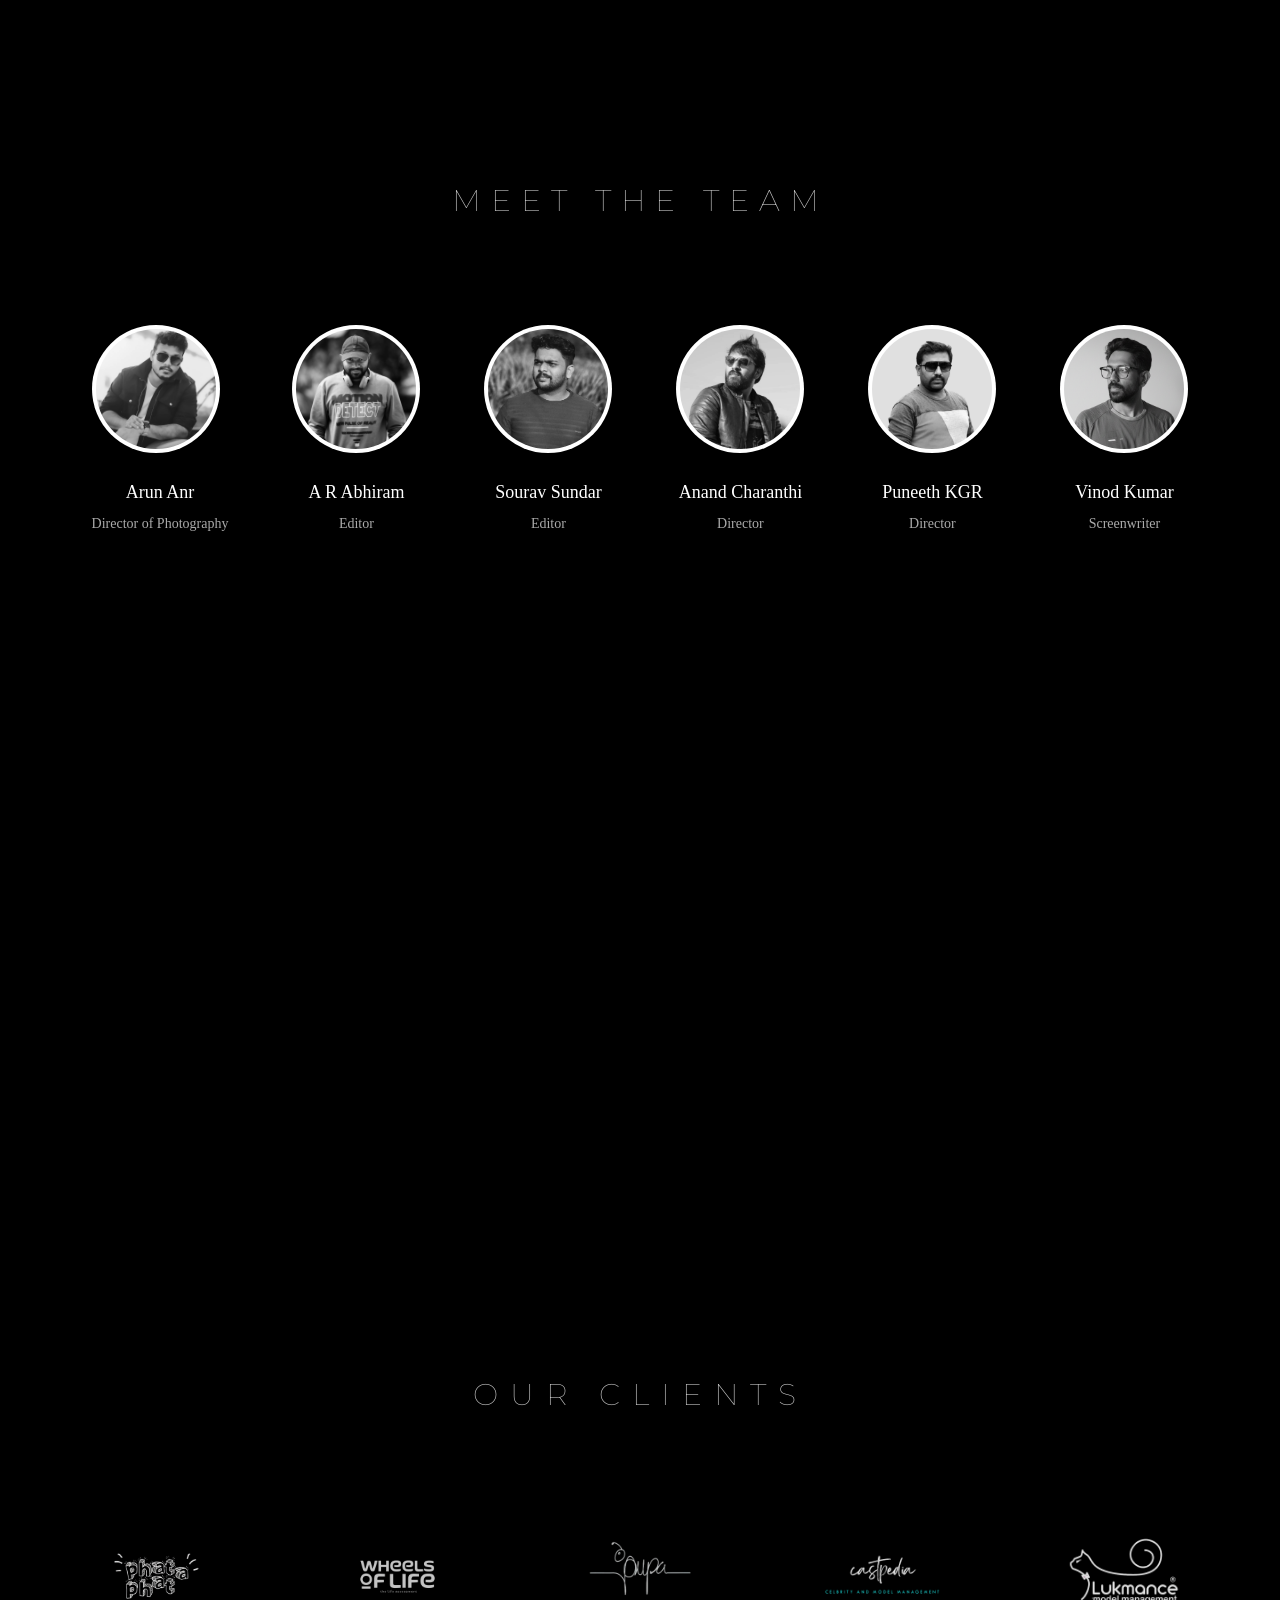
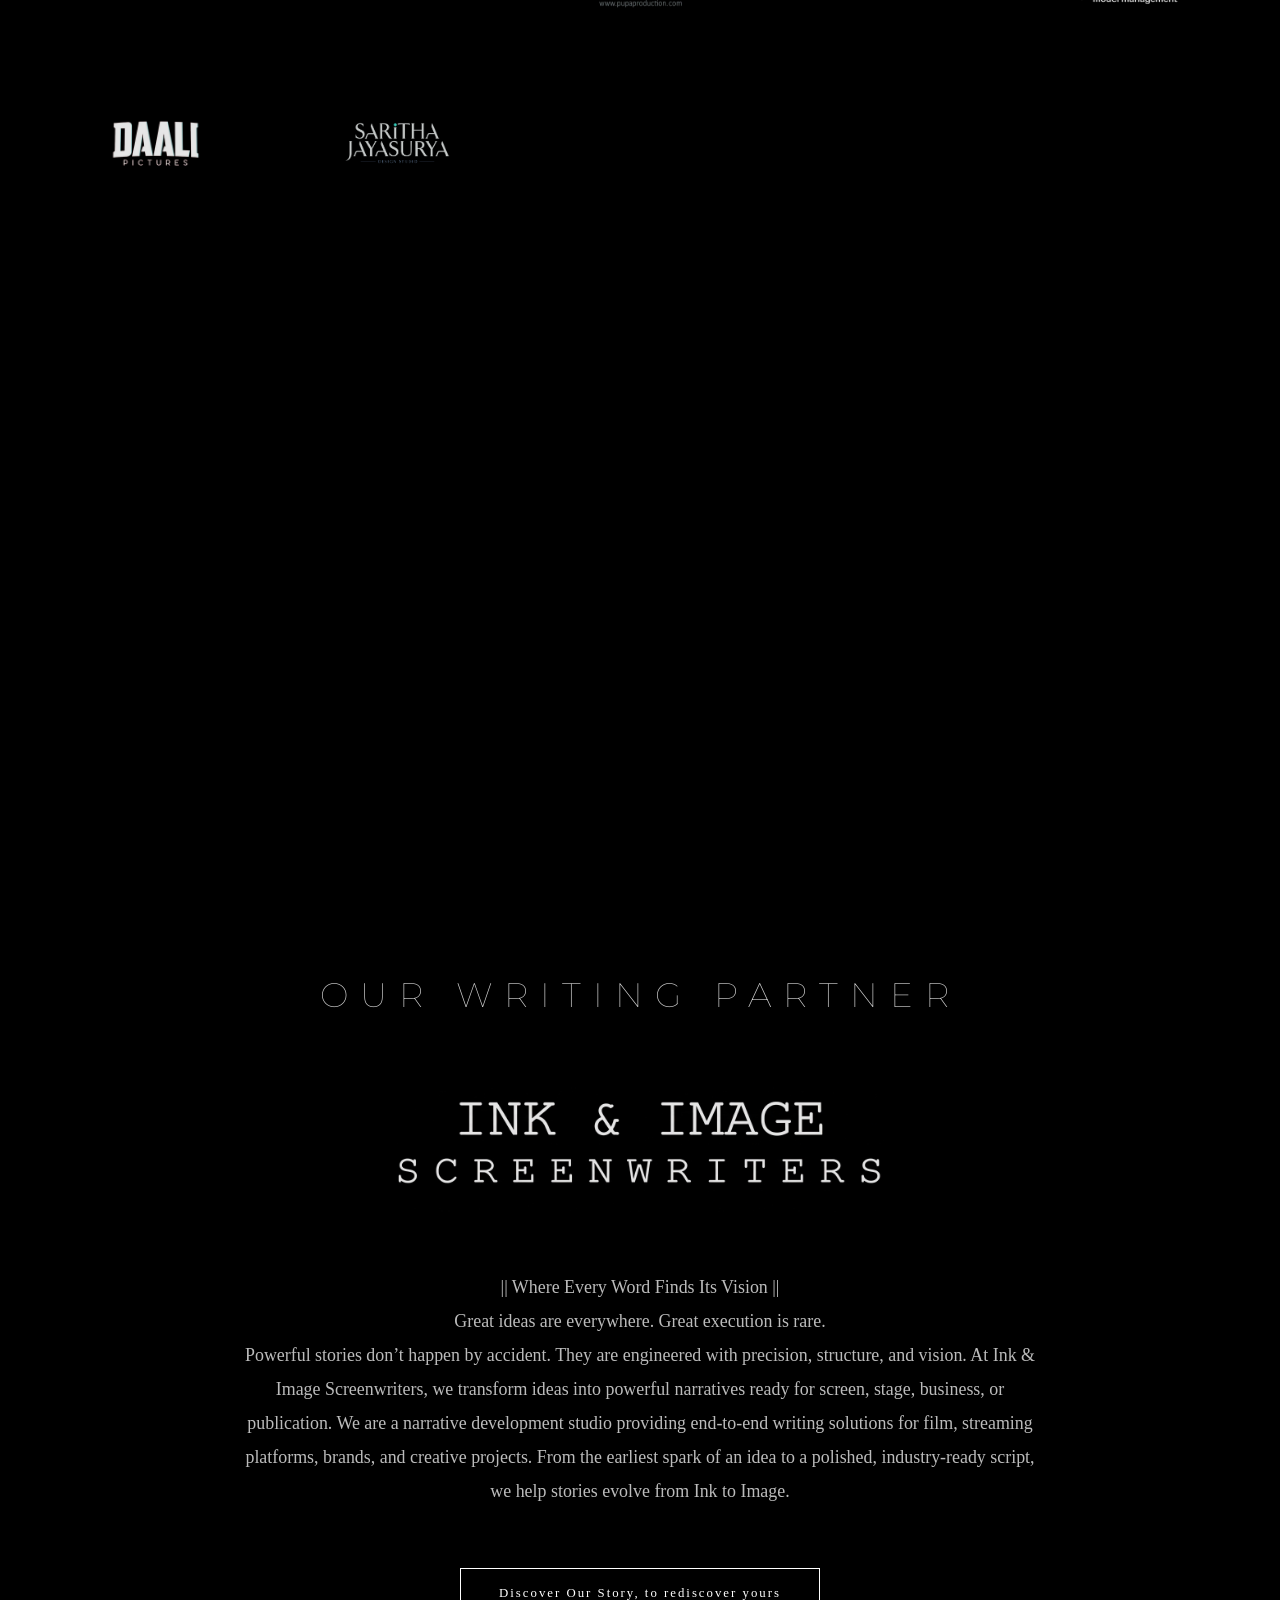
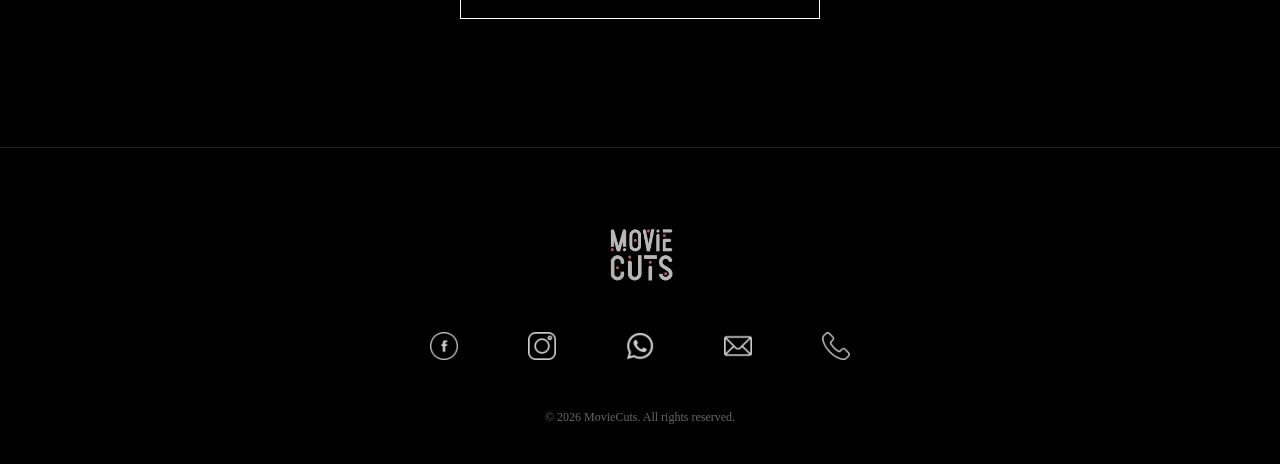
==== commit 42d0250d: "Update index.html" ====
--- a/index.html
+++ b/index.html
@@ -80,53 +80,61 @@
 
     <div class="poster-column slow">
       <div class="poster-track">
-        <img src="images/posters/01 (1).jpeg">
+        <img src="images/posters/ananthu vs musrut.jpeg">
         <img src="images/posters/01 (2).jpeg">
-        <img src="images/posters/01 (3).jpeg">
+        <img src="images/posters/bachelor.jpeg">
         <img src="images/posters/POACHER.jpeg">
-         <img src="images/posters/01 (1).jpeg">
+          <img src="images/posters/vimanam.jpeg">
+         <img src="images/posters/ananthu vs musrut.jpeg">
         <img src="images/posters/01 (2).jpeg">
-        <img src="images/posters/01 (3).jpeg">
+        <img src="images/posters/bachelor.jpeg">
         <img src="images/posters/POACHER.jpeg">
+          <img src="images/posters/vimanam.jpeg">
       </div>
     </div>
 
     <div class="poster-column medium">
       <div class="poster-track">
-        <img src="images/posters/01 (4).jpeg">
-        <img src="images/posters/01 (5).jpeg">
+        <img src="images/posters/halagali.jpeg">
+        <img src="images/posters/krishnatulasi.jpeg">
         <img src="images/posters/01 (6).jpeg">
-        <img src="images/posters/NEEAARO.jpeg">
-        <img src="images/posters/01 (4).jpeg">
-        <img src="images/posters/01 (5).jpeg">
+        <img src="images/posters/lineman.jpeg">
+          <img src="images/posters/pattaka.jpeg">
+        <img src="images/posters/halagali.jpeg">
+        <img src="images/posters/krishnatulasi.jpeg">
         <img src="images/posters/01 (6).jpeg">
-        <img src="images/posters/NEEAARO.jpeg">
+        <img src="images/posters/lineman.jpeg">
+          <img src="images/posters/pattaka.jpeg">
       </div>
     </div>
 
     <div class="poster-column fast">
       <div class="poster-track">
-        <img src="images/posters/01 (7).jpeg">
+        <img src="images/posters/vaamana.jpeg">
         <img src="images/posters/01 (8).jpeg">
-        <img src="images/posters/01 (9).jpeg">
+        <img src="images/posters/lucifer.jpeg">
         <img src="images/posters/4TH2.jpeg">
-        <img src="images/posters/01 (7).jpeg">
+          <img src="images/posters/sreekanda.jpeg">
+        <img src="images/posters/vaamana.jpeg">
         <img src="images/posters/01 (8).jpeg">
-        <img src="images/posters/01 (9).jpeg">
+        <img src="images/posters/lucifer.jpeg">
         <img src="images/posters/4TH2.jpeg">
+          <img src="images/posters/sreekanda.jpeg">
       </div>
     </div>
 
     <div class="poster-column faster">
       <div class="poster-track">
         <img src="images/posters/01 (10).jpeg">
-        <img src="images/posters/01 (11).jpeg">
+        <img src="images/posters/mystory.jpeg">
         <img src="images/posters/01 (12).jpeg">
-        <img src="images/posters/NM2.jpeg">
+        <img src="images/posters/tanuja.jpeg">
+          <img src="images/posters/vidya.jpeg">
         <img src="images/posters/01 (10).jpeg">
-        <img src="images/posters/01 (11).jpeg">
+        <img src="images/posters/mystory.jpeg">
         <img src="images/posters/01 (12).jpeg">
-        <img src="images/posters/NM2.jpeg">
+        <img src="images/posters/tanuja.jpeg">
+          <img src="images/posters/vidya.jpeg">
       </div>
     </div>
 
@@ -137,7 +145,7 @@
 
   <div class="content-text">
     <p>
-      Moviecuts is a bangalore based post production company focused on
+      Moviecuts is a bangalore based production company focused on
       quality anecdote, striking visuals, and inventive design. The combined
       experience of the in-house team covers feature films, commercials,
       music videos, short films and web series.
@@ -452,7 +460,7 @@
 
     <div class="team-member">
       <div class="avatar">
-        <img src="images/Anand.jpeg" alt="Team Member 3">
+        <img src="images/Anand.jpeg" alt="Team Member 4">
       </div>
       <h3>Anand Charanthi</h3>
       <p>Director</p>
@@ -460,7 +468,7 @@
 
     <div class="team-member">
       <div class="avatar">
-        <img src="images/Puneeth.png" alt="Team Member 3">
+        <img src="images/Puneeth.png" alt="Team Member 5">
       </div>
       <h3>Puneeth KGR</h3>
       <p>Director</p>
@@ -468,15 +476,23 @@
 
     <div class="team-member">
       <div class="avatar">
-        <img src="images/Vinod.png" alt="Team Member 3">
+        <img src="images/Vinod.png" alt="Team Member 6">
       </div>
       <h3>Vinod Kumar</h3>
       <p>Screenwriter</p>
     </div>
 
-    <div class="team-member">
-      <div class="avatar">
-        <img src="images/Chandra.jpeg" alt="Team Member 3">
+       <div class="team-member">
+      <div class="avatar">
+        <img src="images/Arun Amuktha.jpeg" alt="Team Member 7">
+      </div>
+      <h3>Arun Amuktha</h3>
+      <p>Director & Writer</p>
+    </div>
+
+    <div class="team-member">
+      <div class="avatar">
+        <img src="images/Chandra.jpeg" alt="Team Member 8">
       </div>
       <h3>R.Chandrashekar</h3>
       <p>Writer & Director</p>
@@ -484,7 +500,7 @@
 
     <div class="team-member">
       <div class="avatar">
-        <img src="images/Sreeraj.jpeg" alt="Team Member 3">
+        <img src="images/Sreeraj.jpeg" alt="Team Member 9">
       </div>
       <h3>Sreeraj</h3>
       <p>Screenwriter</p>
@@ -492,7 +508,7 @@
 
     <div class="team-member">
       <div class="avatar">
-        <img src="images/Pradeep.jpeg" alt="Team Member 3">
+        <img src="images/Pradeep.jpeg" alt="Team Member 10">
       </div>
       <h3>Pradeep</h3>
       <p>Photographer</p>
@@ -500,7 +516,7 @@
 
     <div class="team-member">
       <div class="avatar">
-        <img src="images/Subin.jpeg" alt="Team Member 3">
+        <img src="images/Subin.jpeg" alt="Team Member 11">
       </div>
       <h3>Subin</h3>
       <p>Designer</p>
@@ -508,7 +524,7 @@
 
       <div class="team-member">
       <div class="avatar">
-        <img src="images/Varunadeva.jpeg" alt="Team Member 3">
+        <img src="images/Varunadeva.jpeg" alt="Team Member 12">
       </div>
       <h3>Varunadeva Kolapu</h3>
       <p>Screenwriter</p>
@@ -516,7 +532,7 @@
 
       <div class="team-member">
       <div class="avatar">
-        <img src="images/Addurri.jpeg" alt="Team Member 3">
+        <img src="images/Addurri.jpeg" alt="Team Member 13">
       </div>
       <h3>Addhurri Giri</h3>
       <p>Production Executive</p>
@@ -524,7 +540,7 @@
 
        <div class="team-member">
       <div class="avatar">
-        <img src="images/Yogendra.jpeg" alt="Team Member 3">
+        <img src="images/Yogendra.jpeg" alt="Team Member 14">
       </div>
       <h3>Yogendra Chinmuladri </h3>
       <p>Screenwriter</p>
@@ -532,7 +548,7 @@
 
        <div class="team-member">
       <div class="avatar">
-        <img src="images/Manjunatha.jpeg" alt="Team Member 3">
+        <img src="images/Manjunatha.jpeg" alt="Team Member 15">
       </div>
       <h3>Manjunatha Siddu</h3>
       <p>Writer & Director</p>
@@ -540,7 +556,7 @@
 
       <div class="team-member">
       <div class="avatar">
-        <img src="images/Dheeraj.jpeg" alt="Team Member 3">
+        <img src="images/Dheeraj.jpeg" alt="Team Member 16">
       </div>
       <h3>Dheeraj Shetty</h3>
       <p>Writer, Lyricist & Director</p>
@@ -548,7 +564,7 @@
 
       <div class="team-member">
       <div class="avatar">
-        <img src="images/Rajashekar.jpeg" alt="Team Member 3">
+        <img src="images/Rajashekar.jpeg" alt="Team Member 17">
       </div>
       <h3>Rajashekhar BR</h3>
       <p>Writer & Director</p>
@@ -556,7 +572,7 @@
 
       <div class="team-member">
       <div class="avatar">
-        <img src="images/Saravanan.R.S.png" alt="Team Member 3">
+        <img src="images/Saravanan.R.S.png" alt="Team Member 18">
       </div>
       <h3>Saravanan.R.S </h3>
       <p>Writer & Director</p>
--- a/css/style.css
+++ b/css/style.css
@@ -1790,40 +1790,58 @@
     }
 }
 
-/* WRITERS SECTION */
-
+/* ===============================
+   WRITERS SECTION – RESPONSIVE FIX
+================================ */
+
+/* SECTION */
 .writers-section {
-    padding: 120px 40px;
+    padding: clamp(80px, 10vw, 140px) clamp(20px, 5vw, 80px);
     text-align: center;
     background: #000;
 }
 
+/* TITLE */
 .writers-title {
     font-family: 'Montserrat', sans-serif;
     font-weight: 100;
-    font-size: 30px;
-    letter-spacing: 10px;
+    font-size: clamp(20px, 3vw, 34px);
+    letter-spacing: clamp(4px, 1vw, 12px);
     color: rgb(214,214,214);
-    margin-bottom: 40px;
-}
-
+    margin-bottom: clamp(30px, 5vw, 60px);
+}
+
+/* LOGO */
+.writers-logo {
+    margin-bottom: clamp(20px, 4vw, 50px);
+}
+
+.writers-logo img {
+    width: clamp(180px, 40vw, 700px);
+    height: auto;
+    filter: invert(1);
+    opacity: 0.9;
+}
+
+/* TEXT */
 .writers-about {
-    max-width: 800px;
-    margin: auto;
-    font-size: 17px;
+    max-width: min(800px, 90%);
+    margin: 0 auto;
+    font-size: clamp(14px, 1.4vw, 18px);
     color: #bbb;
-    line-height: 1.8;
-    margin-bottom: 50px;
-}
-
+    line-height: 1.9;
+    margin-bottom: clamp(30px, 5vw, 60px);
+}
+
+/* BUTTON */
 .writers-btn {
     display: inline-block;
-    padding: 12px 34px;
+    padding: clamp(10px, 1.2vw, 14px) clamp(24px, 3vw, 40px);
     border: 1px solid #fff;
     text-decoration: none;
     color: #fff;
     letter-spacing: 2px;
-    font-size: 13px;
+    font-size: clamp(11px, 1vw, 14px);
     transition: all 0.3s ease;
 }
 
@@ -1832,15 +1850,14 @@
     color: #000;
 }
 
-.writers-logo{
-text-align:center;
-margin-bottom:40px;
-}
-
-.writers-logo img{
-max-width:700px;
-width:100%;
-height:auto;
-filter:invert(1);
-opacity:0.9;
-}
+/* MOBILE FIX */
+@media (max-width: 480px) {
+    .writers-about {
+        line-height: 1.7;
+    }
+
+    .writers-btn {
+        width: 100%;
+        max-width: 280px;
+    }
+}
